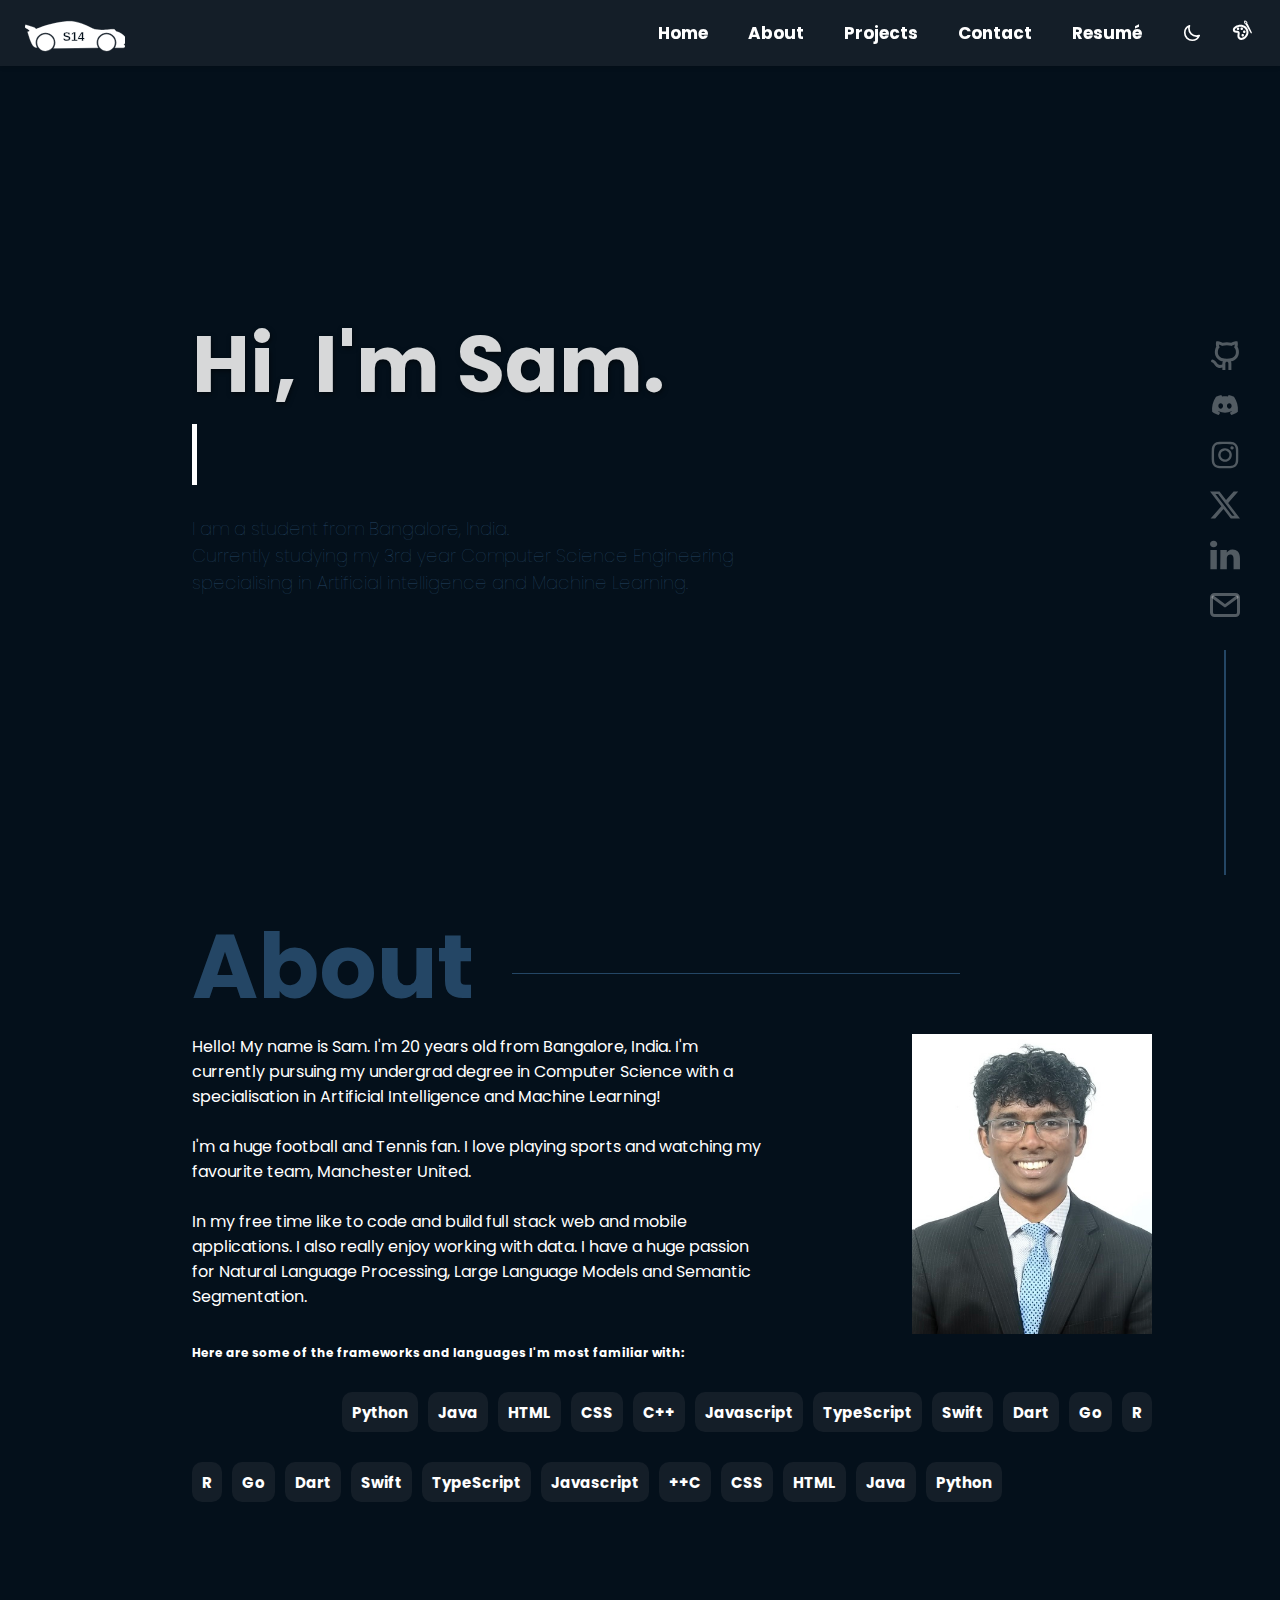
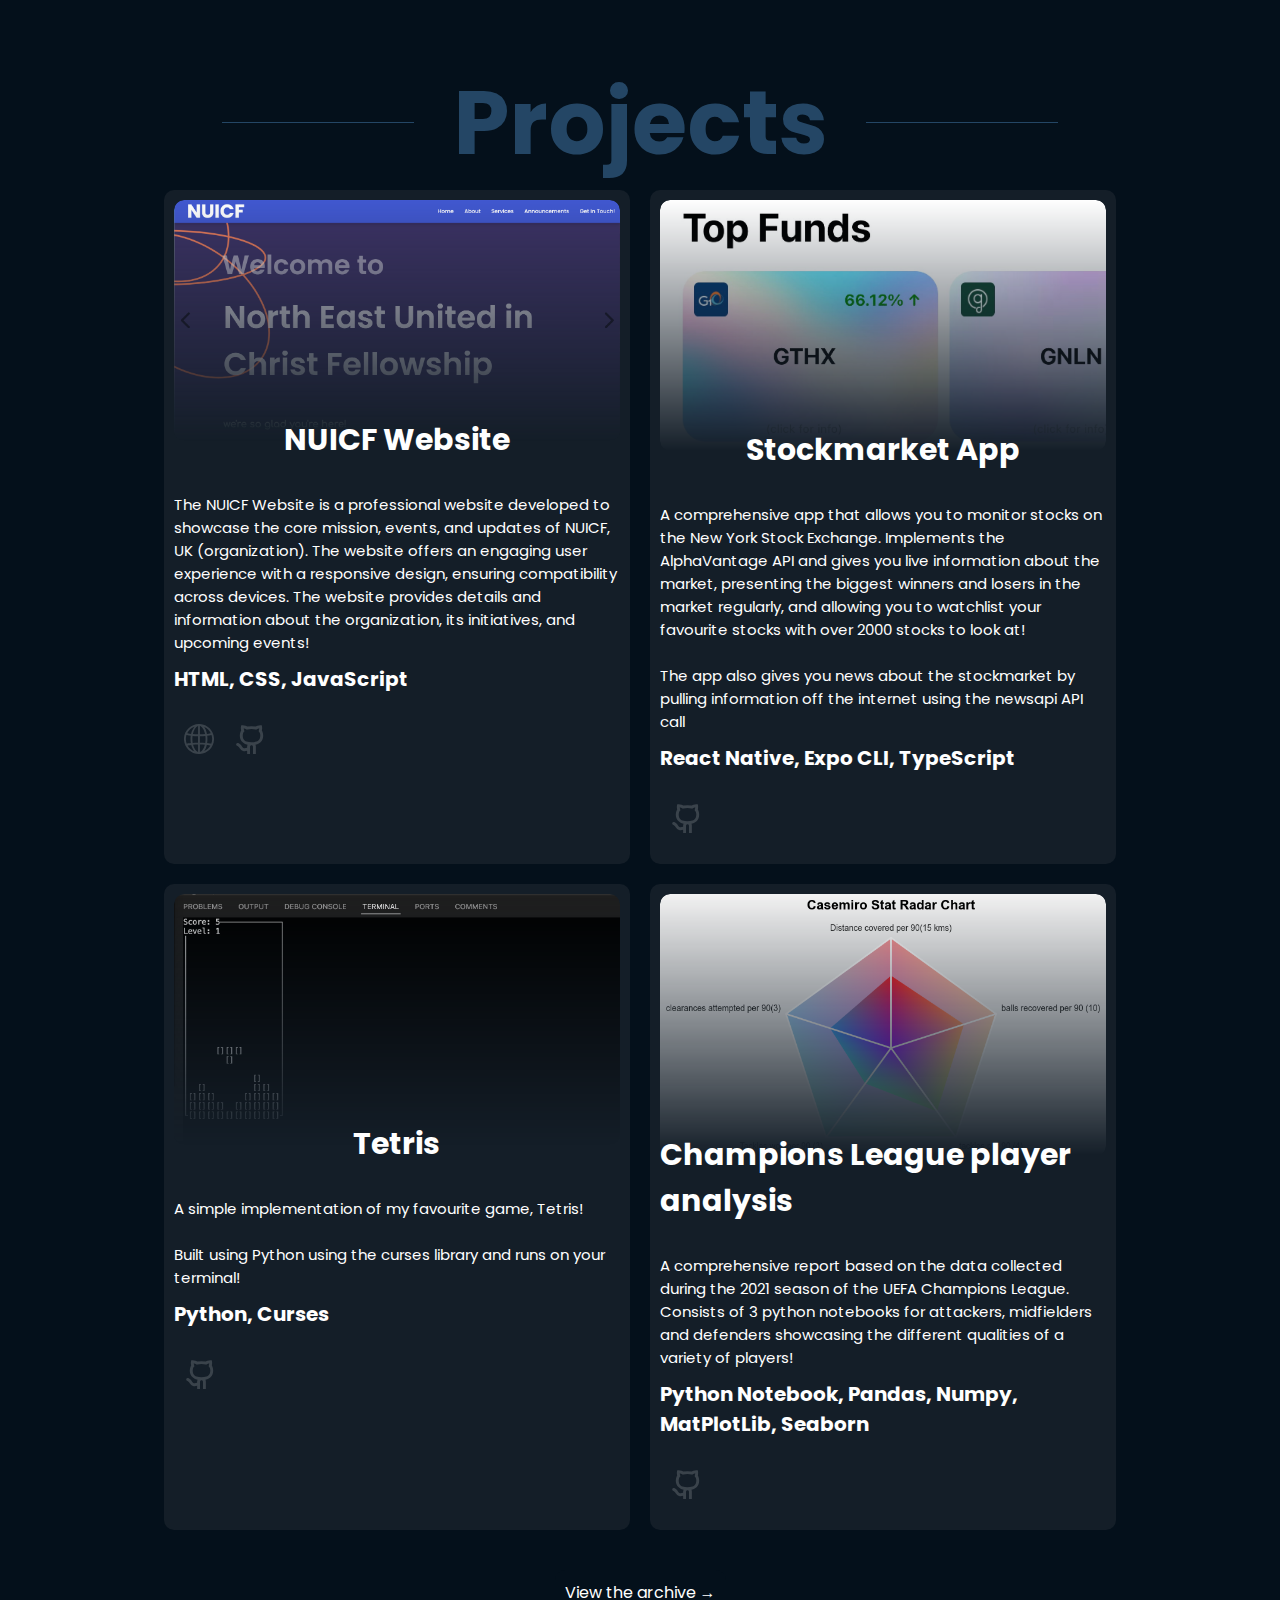
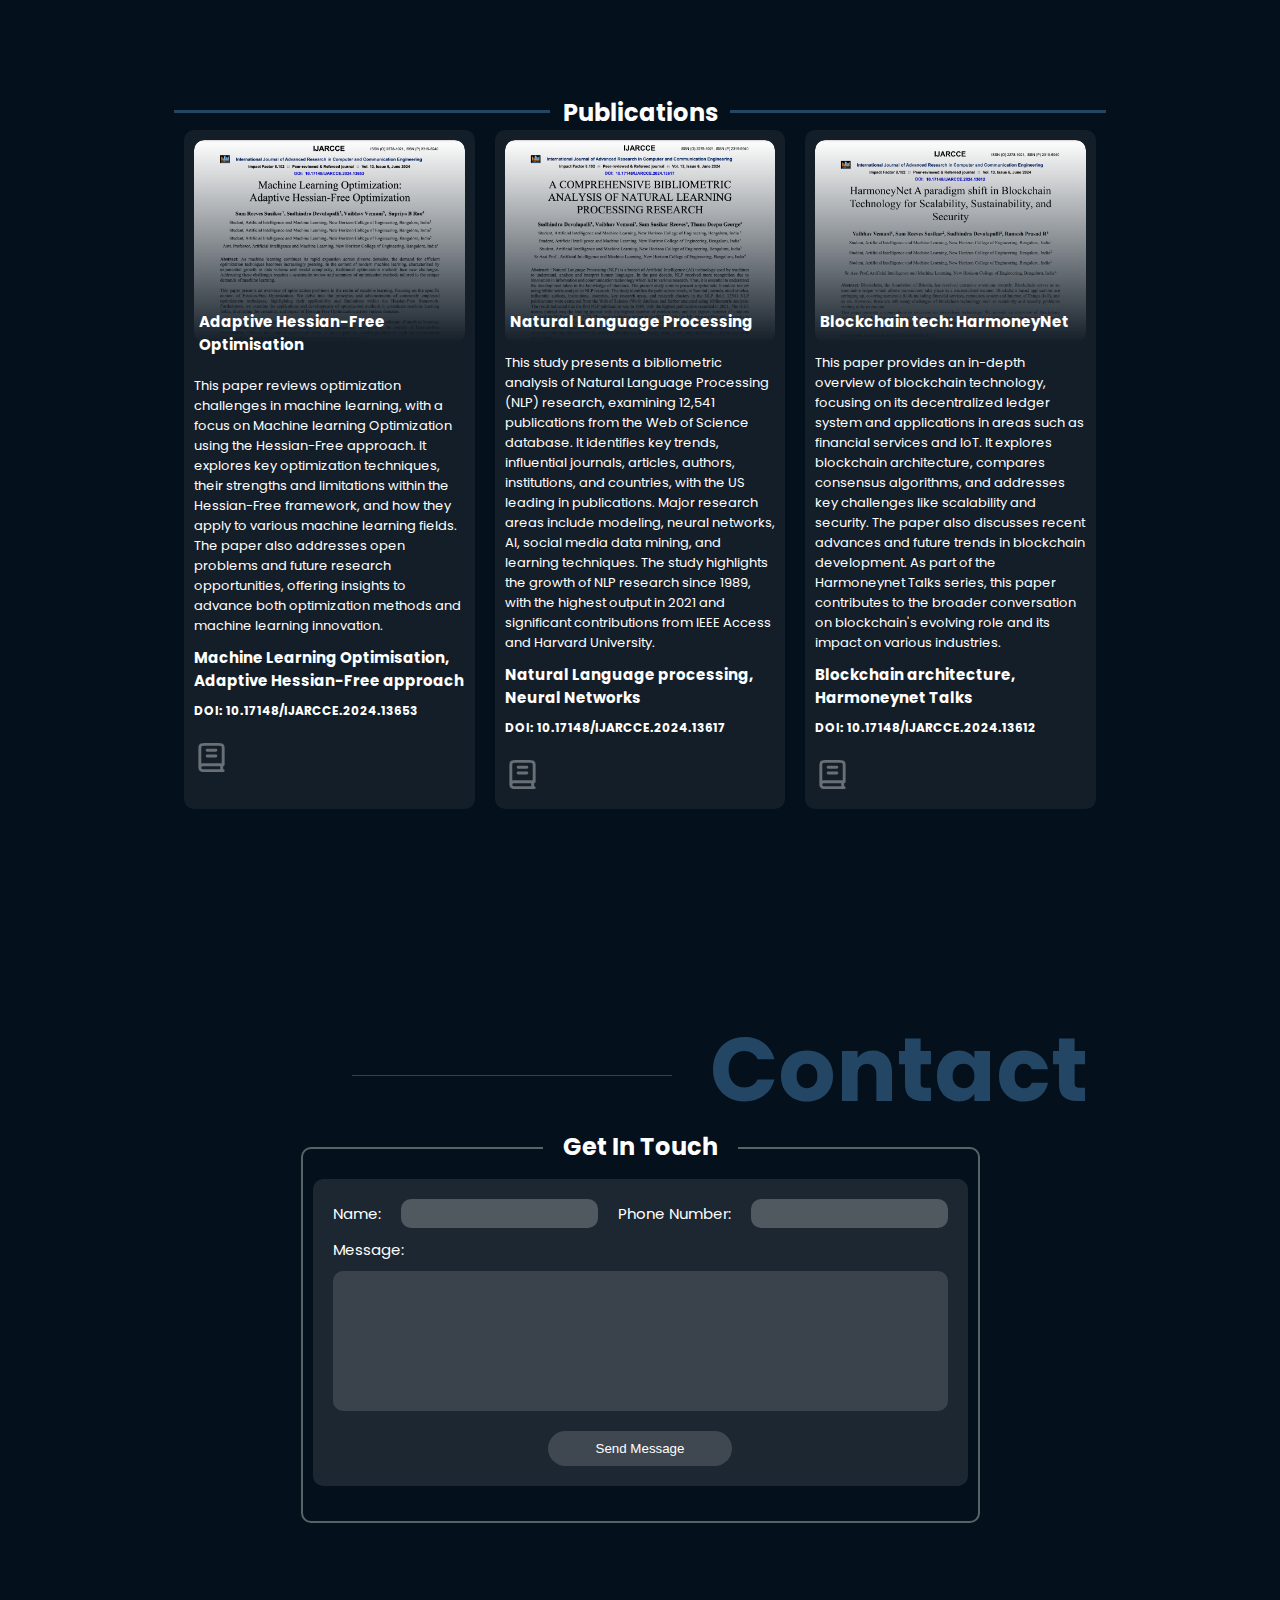
==== homepage.html @ af6e6a0a "for weird screen sizes" ====
<!DOCTYPE html>
<html lang="en">
<head>
    <meta charset="UTF-8">
    <meta name="viewport" content="width=device-width, initial-scale=1.0">
    <title>Portfolio</title>
    <link rel="stylesheet" href="styles/style.css">
    <link rel="stylesheet" href="styles/home.css">
    <link rel="stylesheet" href="styles/about.css">
    <link rel="stylesheet" href="styles/projects.css">
    <link rel="stylesheet" href="styles/contact.css">
    <link href="https://fonts.googleapis.com/css2?family=Poppins:wght@400;700&display=swap" rel="stylesheet">
    <link href="https://fonts.googleapis.com/css2?family=Montserrat:ital,wght@0,100..900;1,100..900&display=swap" rel="stylesheet">
</head>
<body>

    <nav>
        <a href="index.html">
            <div id="svg1L">
                <svg  version="1.1" id="Capa_1" xmlns="http://www.w3.org/2000/svg" xmlns:xlink="http://www.w3.org/1999/xlink" 
                width="100px" height="150px" viewBox="0 210 330.296 200.297"
                xml:space="preserve">
                    <g transform="scale(-1, 1) translate(-330.296, 0)">
                    <g>
                        <path d="M37.796,201.027c0.582,0.938,1.245,1.803,1.934,2.651c5.023,6.255,12.637,10.336,21.274,10.336
                            c8.575,0,16.13-4.019,21.15-10.19c0.696-0.85,1.375-1.699,1.962-2.631c0.536-0.839,0.992-1.729,1.432-2.631
                            c1.771-3.624,2.848-7.643,2.848-11.951c0-15.125-12.265-27.395-27.397-27.395c-15.128,0-27.393,12.27-27.393,27.395
                            c0,4.236,1.038,8.192,2.752,11.766C36.794,199.293,37.265,200.179,37.796,201.027z"/>
                        <path d="M242.85,205.657c4.981,5.137,11.925,8.347,19.646,8.347c8.445,0,15.907-3.904,20.936-9.91
                            c0.787-0.943,1.543-1.891,2.2-2.932c0.585-0.927,1.098-1.895,1.569-2.889c1.683-3.553,2.692-7.478,2.692-11.662
                            c0-15.13-12.262-27.399-27.397-27.399c-15.131,0.005-27.397,12.274-27.397,27.399c0,5.018,1.45,9.663,3.801,13.712
                            c0.544,0.922,1.108,1.812,1.745,2.662C241.348,203.912,242.052,204.828,242.85,205.657z"/>
                        <path d="M328.331,127.848l-28.724,8.839c0,0-3.133,2.296-6.7,4.857c-3.019-1.093-6.349-2.333-10.123-3.795
                            c-32.622-12.637-74.575-21.466-102.03-21.466c-3.443,0-6.659,0.146-9.538,0.425c-15.324,1.479-36.412,9.116-62.686,22.678
                            c-1.083,0.564-1.797,0.935-2.066,1.051c-7.589,3.25-17.064,4.831-28.975,4.831c-9.028,0-17.89-0.919-25.005-1.654
                            c-3.936-0.409-7.387-0.764-10.134-0.904c-0.87-0.041-1.644-0.062-2.327-0.062c-5.582,0-7.221,1.417-8.446,4.2
                            c-0.531,1.209-1.131,2.576-6.475,4.078c-14.183,3.977-24.032,15.089-24.438,15.555l-0.657,0.745v22.66l1.426,0.734
                            c1.849,0.969,2.524,1.663,2.708,1.834c-2.237,1.982-5.036,4.96-3.866,8.057c1.173,3.086,5.207,3.169,5.665,3.169h27.227
                            c-0.531-0.854-1.018-1.739-1.468-2.651c-0.43-0.859-0.818-1.739-1.167-2.65c-1.421-3.656-2.227-7.612-2.227-11.766
                            c0-18.024,14.667-32.697,32.7-32.697c18.028,0,32.7,14.667,32.7,32.697c0,4.246-0.839,8.291-2.317,12.014
                            c-0.355,0.901-0.759,1.776-1.194,2.636c-0.456,0.906-0.953,1.781-1.483,2.636l143.669,1.605c0,0,1.32,0.036,3.531,0.072
                            c-0.621-0.859-1.201-1.761-1.729-2.683c-0.502-0.87-0.957-1.766-1.382-2.683c-1.911-4.142-3.004-8.74-3.004-13.598
                            c0-18.024,14.67-32.697,32.7-32.697s32.699,14.667,32.699,32.697c0,3.651-0.626,7.151-1.734,10.43
                            c-0.342,1.035-0.74,2.035-1.186,3.014c-0.461,1.02-0.974,2.009-1.538,2.972c5.298-0.983,8.891-2.247,10.708-3.78
                            c8.84-7.482,18.766-43.273,20.024-47.913l0.119-0.621l-3.558-0.621l-1.568-0.508c0.326-0.88,1.004-1.214,0.698-1.229
                            c-0.543,0-1.444-0.07-2.895-0.334c4.07-5.15,10.978-8.469,14.064-10.012C332.752,135.802,328.331,127.848,328.331,127.848z"/>
                    </g>
                    </g>
                    <text x="125" y="180" font-family="Arial" font-size="40">S14</text>
                </svg>
            </div>
        </a>
        <ul class="desktop-menu">
            <li><a href="#home">Home</a></li>
            <li><a href="#about">About</a></li>
            <li><a href="#projects">Projects</a></li>
            <li><a href="#contact">Contact</a></li>
            <li><a href="resume.html">Resumé</a></li>
            <div class="row">
                <li class="theme">
                    <div class="moon">
                        <svg width="20px" height="20px" viewBox="0 0 24 24" fill="none" xmlns="http://www.w3.org/2000/svg">
                            <path d="M3.32031 11.6835C3.32031 16.6541 7.34975 20.6835 12.3203 20.6835C16.1075 20.6835 19.3483 18.3443 20.6768 15.032C19.6402 15.4486 18.5059 15.6834 17.3203 15.6834C12.3497 15.6834 8.32031 11.654 8.32031 6.68342C8.32031 5.50338 8.55165 4.36259 8.96453 3.32996C5.65605 4.66028 3.32031 7.89912 3.32031 11.6835Z"  stroke-width="2" stroke-linecap="round" stroke-linejoin="round"/>
                        </svg>
                    </div>
                    <div class="sun">
                        <svg width="25px" height="25px" viewBox="0 3 27 24" fill="none" xmlns="http://www.w3.org/2000/svg">
                            <path d="M12 3V4M12 20V21M4 12H3M6.31412 6.31412L5.5 5.5M17.6859 6.31412L18.5 5.5M6.31412 17.69L5.5 18.5001M17.6859 17.69L18.5 18.5001M21 12H20M16 12C16 14.2091 14.2091 16 12 16C9.79086 16 8 14.2091 8 12C8 9.79086 9.79086 8 12 8C14.2091 8 16 9.79086 16 12Z"  stroke-width="2" stroke-linecap="round" stroke-linejoin="round"/>
                        </svg>
                    </div>
                </li>
                <li><button class="toggle-color-pickers">
                    <svg width="20px" height="20px" viewBox="0 0 20 20" fill="none" xmlns="http://www.w3.org/2000/svg">
                        <path fill-rule="evenodd" clip-rule="evenodd" d="M16.2196 13.9555C17.2636 10.0595 14.7915 6.03562 10.731 4.94761C6.14492 3.71877 -0.364424 6.91181 1.08416 11.0092C1.56325 12.3643 2.48817 12.6814 4.23088 12.7061L4.33978 12.7075C5.26123 12.7191 5.52041 12.7792 5.59794 12.9054C5.72536 13.1128 5.72679 13.4439 5.58387 14.3543C5.51634 14.7845 5.49418 14.9355 5.46808 15.1703C5.30897 16.6011 5.55075 17.7169 6.48838 18.7268C9.41611 21.8802 15.0412 18.3535 16.2196 13.9555ZM2.96979 10.3425C2.24104 8.28126 6.9056 5.99314 10.2134 6.87946C13.2298 7.68772 15.0393 10.6331 14.2878 13.4379C13.4497 16.5656 9.50636 19.0379 7.95406 17.366C7.47464 16.8496 7.35504 16.2977 7.45583 15.3913C7.47737 15.1975 7.49709 15.0631 7.55967 14.6645C7.77887 13.2683 7.77611 12.6302 7.30206 11.8585C6.70834 10.8921 6.00236 10.7282 4.36491 10.7076L4.25922 10.7063C3.29465 10.6926 3.06582 10.6141 2.96979 10.3425Z" />
                        <path d="M6 10C5.30964 10 4.75 9.44036 4.75 8.75C4.75 8.05964 5.30964 7.5 6 7.5C6.69036 7.5 7.25 8.05964 7.25 8.75C7.25 9.44036 6.69036 10 6 10Z" />
                        <path d="M9.75 10C9.05964 10 8.5 9.44036 8.5 8.75C8.5 8.05964 9.05964 7.5 9.75 7.5C10.4404 7.5 11 8.05964 11 8.75C11 9.44036 10.4404 10 9.75 10Z" />
                        <path d="M12.25 13C11.5596 13 11 12.4404 11 11.75C11 11.0596 11.5596 10.5 12.25 10.5C12.9404 10.5 13.5 11.0596 13.5 11.75C13.5 12.4404 12.9404 13 12.25 13Z" />
                        <path d="M10.75 16.5C10.0596 16.5 9.5 15.9404 9.5 15.25C9.5 14.5596 10.0596 14 10.75 14C11.4404 14 12 14.5596 12 15.25C12 15.9404 11.4404 16.5 10.75 16.5Z" />
                        <path d="M14.3707 3.60451C14.8605 3.34411 15.466 3.52923 15.7253 4.01686C15.7308 4.02727 15.7362 4.03777 15.7413 4.04836L19.8336 12.4482C19.9869 12.7628 19.8635 13.1422 19.5545 13.3065C19.2452 13.471 18.8612 13.3618 18.6847 13.0592L13.9771 4.98893C13.6993 4.5127 13.8602 3.90144 14.3364 3.62364C14.3477 3.61704 14.3592 3.61066 14.3707 3.60451Z" />
                        <path fill-rule="evenodd" clip-rule="evenodd" d="M12.5375 3.48434C13.0238 4.39897 13.8434 4.65522 14.6347 4.23444C15.4262 3.81362 15.6726 2.99053 15.1863 2.07592C14.6289 1.0276 13.438 0.0775719 12.6482 0.497483C11.8585 0.917395 11.9801 2.43602 12.5375 3.48434ZM13.4204 3.01486C13.2581 2.70947 13.1315 2.26269 13.1007 1.8773C13.0806 1.62643 13.1063 1.45889 13.1151 1.40204C13.1171 1.38903 13.1182 1.38181 13.1176 1.38073C13.1183 1.38172 13.1245 1.38462 13.1356 1.38985C13.1866 1.41372 13.3408 1.48594 13.5391 1.64416C13.8414 1.88525 14.141 2.24 14.3034 2.54539C14.5316 2.97464 14.4668 3.19118 14.1653 3.3515C13.8641 3.51165 13.6488 3.44435 13.4204 3.01486Z" />
                        </svg>
                    </button>
                </li>
            </div>
        </ul>
        
        <div class="menu">
            <ul>
            <li><a href="#home">Home</a></li>
            <li><a href="#about">About</a></li>
            <li><a href="#projects">Projects</a></li>
            <li><a href="#contact">Contact</a></li>
            <li><a href="resume.html">Resumé</a></li>
            <div class="row">
                <li class="theme">
                    <div class="moon">
                        <svg width="45px" height="45px" viewBox="0 0 24 24" fill="none" xmlns="http://www.w3.org/2000/svg">
                            <path d="M3.32031 11.6835C3.32031 16.6541 7.34975 20.6835 12.3203 20.6835C16.1075 20.6835 19.3483 18.3443 20.6768 15.032C19.6402 15.4486 18.5059 15.6834 17.3203 15.6834C12.3497 15.6834 8.32031 11.654 8.32031 6.68342C8.32031 5.50338 8.55165 4.36259 8.96453 3.32996C5.65605 4.66028 3.32031 7.89912 3.32031 11.6835Z"  stroke-width="2" stroke-linecap="round" stroke-linejoin="round"/>
                        </svg>
                    </div>
                    <div class="sun">
                        <svg width="45px" height="45px" viewBox="0 0 24 24" fill="none" xmlns="http://www.w3.org/2000/svg">
                            <path d="M12 3V4M12 20V21M4 12H3M6.31412 6.31412L5.5 5.5M17.6859 6.31412L18.5 5.5M6.31412 17.69L5.5 18.5001M17.6859 17.69L18.5 18.5001M21 12H20M16 12C16 14.2091 14.2091 16 12 16C9.79086 16 8 14.2091 8 12C8 9.79086 9.79086 8 12 8C14.2091 8 16 9.79086 16 12Z"  stroke-width="2" stroke-linecap="round" stroke-linejoin="round"/>
                        </svg>
                    </div>
                </li>
                <li>
                    <button class="toggle-color-pickers">
                        <svg width="30px" height="30px" viewBox="0 0 20 20" fill="none" xmlns="http://www.w3.org/2000/svg">
                            <path fill-rule="evenodd" clip-rule="evenodd" d="M16.2196 13.9555C17.2636 10.0595 14.7915 6.03562 10.731 4.94761C6.14492 3.71877 -0.364424 6.91181 1.08416 11.0092C1.56325 12.3643 2.48817 12.6814 4.23088 12.7061L4.33978 12.7075C5.26123 12.7191 5.52041 12.7792 5.59794 12.9054C5.72536 13.1128 5.72679 13.4439 5.58387 14.3543C5.51634 14.7845 5.49418 14.9355 5.46808 15.1703C5.30897 16.6011 5.55075 17.7169 6.48838 18.7268C9.41611 21.8802 15.0412 18.3535 16.2196 13.9555ZM2.96979 10.3425C2.24104 8.28126 6.9056 5.99314 10.2134 6.87946C13.2298 7.68772 15.0393 10.6331 14.2878 13.4379C13.4497 16.5656 9.50636 19.0379 7.95406 17.366C7.47464 16.8496 7.35504 16.2977 7.45583 15.3913C7.47737 15.1975 7.49709 15.0631 7.55967 14.6645C7.77887 13.2683 7.77611 12.6302 7.30206 11.8585C6.70834 10.8921 6.00236 10.7282 4.36491 10.7076L4.25922 10.7063C3.29465 10.6926 3.06582 10.6141 2.96979 10.3425Z" stroke-width="0.25"/>
                            <path d="M6 10C5.30964 10 4.75 9.44036 4.75 8.75C4.75 8.05964 5.30964 7.5 6 7.5C6.69036 7.5 7.25 8.05964 7.25 8.75C7.25 9.44036 6.69036 10 6 10Z" stroke-width="0.5"/>
                            <path d="M9.75 10C9.05964 10 8.5 9.44036 8.5 8.75C8.5 8.05964 9.05964 7.5 9.75 7.5C10.4404 7.5 11 8.05964 11 8.75C11 9.44036 10.4404 10 9.75 10Z" stroke-width="0.5"/>
                            <path d="M12.25 13C11.5596 13 11 12.4404 11 11.75C11 11.0596 11.5596 10.5 12.25 10.5C12.9404 10.5 13.5 11.0596 13.5 11.75C13.5 12.4404 12.9404 13 12.25 13Z" stroke-width="0.5"/>
                            <path d="M10.75 16.5C10.0596 16.5 9.5 15.9404 9.5 15.25C9.5 14.5596 10.0596 14 10.75 14C11.4404 14 12 14.5596 12 15.25C12 15.9404 11.4404 16.5 10.75 16.5Z" stroke-width="0.5"/>
                            <path d="M14.3707 3.60451C14.8605 3.34411 15.466 3.52923 15.7253 4.01686C15.7308 4.02727 15.7362 4.03777 15.7413 4.04836L19.8336 12.4482C19.9869 12.7628 19.8635 13.1422 19.5545 13.3065C19.2452 13.471 18.8612 13.3618 18.6847 13.0592L13.9771 4.98893C13.6993 4.5127 13.8602 3.90144 14.3364 3.62364C14.3477 3.61704 14.3592 3.61066 14.3707 3.60451Z" stroke-width="0.5"/>
                            <path fill-rule="evenodd" clip-rule="evenodd" d="M12.5375 3.48434C13.0238 4.39897 13.8434 4.65522 14.6347 4.23444C15.4262 3.81362 15.6726 2.99053 15.1863 2.07592C14.6289 1.0276 13.438 0.0775719 12.6482 0.497483C11.8585 0.917395 11.9801 2.43602 12.5375 3.48434ZM13.4204 3.01486C13.2581 2.70947 13.1315 2.26269 13.1007 1.8773C13.0806 1.62643 13.1063 1.45889 13.1151 1.40204C13.1171 1.38903 13.1182 1.38181 13.1176 1.38073C13.1183 1.38172 13.1245 1.38462 13.1356 1.38985C13.1866 1.41372 13.3408 1.48594 13.5391 1.64416C13.8414 1.88525 14.141 2.24 14.3034 2.54539C14.5316 2.97464 14.4668 3.19118 14.1653 3.3515C13.8641 3.51165 13.6488 3.44435 13.4204 3.01486Z" stroke-width="0.5"/>
                        </svg>
                    </button>
                    
                </li>
                </div>
            </ul>
            </div>


        <div class="hamburger-menu">
            <div class="ham-bar bar-top"></div>
            <div class="ham-bar bar-mid"></div>
            <div class="ham-bar bar-bottom"></div>
        </div>

    </nav>
    
    <section id="home">
        <p id="hi">
            Hi, I'm Sam.
        </p>
        <p id="hi2">
            I build software.
        </p>
        <p id="bio">
            I am a student from Bangalore, India. <BR>
            Currently studying my 3rd year Computer Science Engineering 
            specialising in Artificial intelligence and Machine Learning.
        </p>

        
    </section>



    <section id="about">
        
        <h1>About</h1>

        <div class="aboutFlex">

            <p class="aboutBio">
                Hello! My name is Sam. I'm 20 years old from Bangalore, India. I'm currently pursuing my 
                undergrad degree in Computer Science with a specialisation in Artificial Intelligence and
                Machine Learning! <br><br>

                I'm a huge football and Tennis fan. I love playing sports and watching my favourite team,
                Manchester United. <br><br>

                In my free time like to code and build full stack web and mobile applications. I also really
                enjoy working with data. I have a huge passion for Natural Language Processing, Large Language 
                Models and Semantic Segmentation.  <br><br>


            </p>

            
            <img src="assets/passport-picture.jpeg" alt="">

            <h2>Here are some of the frameworks and languages I'm most familiar with:</h2>
        </div>


        <div class="skills">
            <div class="languages">
                <div class="skill">
                    <h6>Python</h6>
                </div>
                <div class="skill">
                    <h6>Java</h6>
                </div>
                <div class="skill">
                    <h6>HTML</h6>
                </div>
                <div class="skill">
                    <h6>CSS</h6>
                </div>
                <div class="skill">
                    <h6>C++</h6>
                </div>
                <div class="skill">
                    <h6>Javascript</h6>
                </div>
                <div class="skill">
                    <h6>TypeScript</h6>
                </div>
                <div class="skill">
                    <h6>Swift</h6>
                </div>
                <div class="skill">
                    <h6>Dart</h6>
                </div>
                <div class="skill">
                    <h6>Go</h6>
                </div>

                <div class="skill">
                    <h6>R</h6>
                </div>

            </div>
        </div>

        <div class="skills2">
            <div class="frameworks">
                <div class="skill1">
                    <h6>Python</h6>
                </div>
                <div class="skill1">
                    <h6>Java</h6>
                </div>
                <div class="skill1">
                    <h6>HTML</h6>
                </div>
                <div class="skill1">
                    <h6>CSS</h6>
                </div>
                <div class="skill1">
                    <h6>C++</h6>
                </div>
                <div class="skill1">
                    <h6>Javascript</h6>
                </div>
                <div class="skill1">
                    <h6>TypeScript</h6>
                </div>
                <div class="skill1">
                    <h6>Swift</h6>
                </div>
                <div class="skill1">
                    <h6>Dart</h6>
                </div>
                <div class="skill1">
                    <h6>Go</h6>
                </div>

                <div class="skill1">
                    <h6>R</h6>
                </div>

        </div>
        </div>
        
    </section>
    <section id="projects">


        <h1>Projects</h1>
        <div class="flex-container">
    
            <div class="card">
                <img src="assets/NUICF.png" alt="">
                <h3>NUICF Website</h3>
                <p>
                    The NUICF Website is a professional website developed to showcase the core mission, events, and updates 
                    of NUICF, UK (organization). The website offers an engaging user experience with a responsive design, 
                    ensuring compatibility across devices. The website provides details and information about the organization, 
                    its initiatives, and upcoming events!
                </p>
                <h6>HTML, CSS, JavaScript</h6>
                <div class="quickLinks">
                    <a href="https://nuicf-website.vercel.app/">
                        <svg width="30px" height="30px" viewBox="0 0 32 32" version="1.1" xmlns="http://www.w3.org/2000/svg">
                            <path d="M32.032 16c0-8.501-6.677-15.472-15.072-15.969-0.173-0.019-0.346-0.032-0.523-0.032-0.052 0-0.104 0.005-0.156 0.007-0.093-0.002-0.186-0.007-0.281-0.007-8.84 0-16.032 7.178-16.032 16.001s7.192 16.001 16.032 16.001c0.094 0 0.188-0.006 0.281-0.008 0.052 0.002 0.104 0.008 0.156 0.008 0.176 0 0.349-0.012 0.523-0.032 8.395-0.497 15.072-7.468 15.072-15.969zM29.049 21.151c-0.551-0.16-1.935-0.507-4.377-0.794 0.202-1.381 0.313-2.84 0.313-4.357 0-1.196-0.069-2.354-0.197-3.469 3.094-0.37 4.45-0.835 4.54-0.867l-0.372-1.050c0.695 1.659 1.080 3.478 1.080 5.386 0 1.818-0.352 3.555-0.987 5.151zM8.921 16c0-1.119 0.074-2.212 0.21-3.263 1.621 0.127 3.561 0.222 5.839 0.243v6.939c-2.219 0.021-4.114 0.111-5.709 0.234-0.22-1.319-0.34-2.715-0.34-4.154zM16.967 2.132c2.452 0.711 4.552 4.115 5.492 8.628-1.512 0.12-3.332 0.209-5.492 0.229v-8.857zM14.971 2.156v8.832c-2.136-0.021-3.965-0.109-5.502-0.226 0.96-4.457 3.076-7.836 5.502-8.606zM14.971 21.913l0 7.929c-2.263-0.718-4.256-3.705-5.293-7.719 1.492-0.11 3.253-0.189 5.292-0.21zM16.967 29.868l-0-7.955c2.061 0.020 3.814 0.102 5.288 0.217-1.019 4.067-3 7.076-5.288 7.738zM16.967 19.92l0-6.939c2.291-0.021 4.218-0.118 5.818-0.25 0.131 1.053 0.203 2.147 0.203 3.268 0 1.442-0.116 2.84-0.329 4.16-1.575-0.128-3.462-0.219-5.692-0.24zM28.588 9.81c-0.302 0.094-1.564 0.453-4.094 0.751-0.564-2.998-1.584-5.561-2.91-7.412 3.048 1.325 5.535 3.697 7.005 6.661zM11.213 2.831c-1.632 1.873-2.963 4.568-3.691 7.754-2.265-0.245-3.623-0.534-4.166-0.665 1.585-3.27 4.407-5.836 7.856-7.088zM2.614 11.787c0.385 0.104 1.841 0.467 4.549 0.766-0.155 1.107-0.24 2.26-0.24 3.447 0 1.509 0.136 2.96 0.383 4.334-2.325 0.251-3.755 0.552-4.396 0.706-0.607-1.566-0.944-3.264-0.944-5.041 0-1.467 0.228-2.883 0.649-4.213zM3.784 22.886c0.727-0.154 2.029-0.39 3.956-0.591 0.759 2.803 1.993 5.175 3.473 6.874-3.16-1.148-5.79-3.398-7.429-6.282v0zM21.583 28.849c1.195-1.665 2.14-3.907 2.728-6.525 1.982 0.227 3.226 0.494 3.853 0.652-1.5 2.596-3.808 4.669-6.581 5.873z"></path>
                        </svg>
                    </a>
                    <a href="https://github.com/sammy1404/NUICF-Website.git">
                        <svg width="35px" height="35px" viewBox="0 3 48 48" version="1.1" id="Shopicons" xmlns="http://www.w3.org/2000/svg" x="0" y="0" xml:space="preserve">

                            <style>.st1{fill:#fff}.st2,.st3{fill:none;stroke:#666;stroke-width:4;stroke-miterlimit:10}.st3{stroke-width:6}</style>
                            
                            <g id="github">
                            
                            <path d="M0 .011h48v48H0v-48z" fill="none"/>
                            
                            <path d="M39.155 13.946c-.214-.604-.538-1.212-.999-1.869.848-3.154.253-5.792.225-5.915l-.365-1.564-1.606.019c-.15.002-3.48.063-6.724 1.955a29.635 29.635 0 0 0-11.371 0c-3.243-1.892-6.573-1.953-6.724-1.955l-1.607-.02-.365 1.564c-.028.123-.623 2.761.225 5.915-.461.657-.785 1.266-.999 1.869-1.187 3.356-1.187 6.76.001 10.117 1.07 3.023 4.697 6.116 7.225 6.862.851.251 1.704.422 2.558.545A5.236 5.236 0 0 0 18 34.004v1.281c-.062.036-.127.065-.187.108-.289.211-2.869 1.967-5.505.09-.93-.946-1.386-1.639-1.826-2.309-.988-1.5-1.841-2.586-4.588-3.96a2 2 0 1 0-1.789 3.579c1.991.995 2.341 1.525 3.035 2.581.515.781 1.155 1.754 2.445 3.044l.215.186c1.692 1.27 3.447 1.723 5.053 1.723A9.286 9.286 0 0 0 18 39.76v4.253h4V34.004c0-1.103.897-2 2-2s2 .897 2 2v10h4v-10c0-.955-.23-1.803-.628-2.534a18.287 18.287 0 0 0 2.558-.545c2.527-.746 6.154-3.839 7.226-6.863 1.187-3.357 1.187-6.76-.001-10.116zm-3.77 8.781c-.591 1.667-3.167 3.942-4.588 4.362-4.509 1.331-9.083 1.332-13.594 0-1.421-.42-3.997-2.695-4.587-4.361-.875-2.472-.853-4.969-.001-7.447.485-1.41 1.724-2.427 1.724-2.427l-.398-1.08a9.24 9.24 0 0 1-.548-2.886c.992.233 2.247.664 3.416 1.459l.716.487.845-.188a25.659 25.659 0 0 1 11.262 0l.845.188.716-.487c1.167-.794 2.423-1.225 3.415-1.458a9.169 9.169 0 0 1-.547 2.885l-.398 1.08s1.093.81 1.724 2.427c.951 2.441.872 4.976-.002 7.446z"/>
                            
                            </g>
                            
                        </svg>
                    </a>
                </div>
            </div>
            <div class="card">
                <img src="assets/stockmarketApp.jpeg" alt="">
                <h3>Stockmarket App</h3>
                <p>
                    A comprehensive app that allows you to monitor stocks on the New York Stock Exchange.
                    Implements the AlphaVantage API and gives you live information about the market, presenting 
                    the biggest winners and losers in the market regularly, and allowing you to watchlist your favourite
                    stocks with over 2000 stocks to look at!
                    <br><br>
                    The app also gives you news about the stockmarket by pulling information off the internet using the 
                    newsapi API call
                </p>
                <h6>React Native, Expo CLI, TypeScript</h6>
                <div class="quickLinks">
                    <a href="https://github.com/sammy1404/bankingApp.git">
                        <svg width="35px" height="35px" viewBox="0 3 48 48" version="1.1" id="Shopicons" xmlns="http://www.w3.org/2000/svg" x="0" y="0" xml:space="preserve">

                            <style>.st1{fill:#fff}.st2,.st3{fill:none;stroke:#666;stroke-width:4;stroke-miterlimit:10}.st3{stroke-width:6}</style>
                            
                            <g id="github">
                            
                            <path d="M0 .011h48v48H0v-48z" fill="none"/>
                            
                            <path d="M39.155 13.946c-.214-.604-.538-1.212-.999-1.869.848-3.154.253-5.792.225-5.915l-.365-1.564-1.606.019c-.15.002-3.48.063-6.724 1.955a29.635 29.635 0 0 0-11.371 0c-3.243-1.892-6.573-1.953-6.724-1.955l-1.607-.02-.365 1.564c-.028.123-.623 2.761.225 5.915-.461.657-.785 1.266-.999 1.869-1.187 3.356-1.187 6.76.001 10.117 1.07 3.023 4.697 6.116 7.225 6.862.851.251 1.704.422 2.558.545A5.236 5.236 0 0 0 18 34.004v1.281c-.062.036-.127.065-.187.108-.289.211-2.869 1.967-5.505.09-.93-.946-1.386-1.639-1.826-2.309-.988-1.5-1.841-2.586-4.588-3.96a2 2 0 1 0-1.789 3.579c1.991.995 2.341 1.525 3.035 2.581.515.781 1.155 1.754 2.445 3.044l.215.186c1.692 1.27 3.447 1.723 5.053 1.723A9.286 9.286 0 0 0 18 39.76v4.253h4V34.004c0-1.103.897-2 2-2s2 .897 2 2v10h4v-10c0-.955-.23-1.803-.628-2.534a18.287 18.287 0 0 0 2.558-.545c2.527-.746 6.154-3.839 7.226-6.863 1.187-3.357 1.187-6.76-.001-10.116zm-3.77 8.781c-.591 1.667-3.167 3.942-4.588 4.362-4.509 1.331-9.083 1.332-13.594 0-1.421-.42-3.997-2.695-4.587-4.361-.875-2.472-.853-4.969-.001-7.447.485-1.41 1.724-2.427 1.724-2.427l-.398-1.08a9.24 9.24 0 0 1-.548-2.886c.992.233 2.247.664 3.416 1.459l.716.487.845-.188a25.659 25.659 0 0 1 11.262 0l.845.188.716-.487c1.167-.794 2.423-1.225 3.415-1.458a9.169 9.169 0 0 1-.547 2.885l-.398 1.08s1.093.81 1.724 2.427c.951 2.441.872 4.976-.002 7.446z"/>
                            
                            </g>
                            
                        </svg>
                    </a>
                </div>
            </div>
              
        </div>
        
        <div class="flex-container">
    
            <div class="card">
                <img src="assets/tetris.jpeg" alt="">
                <h3>Tetris</h3>
                <p>
                    A simple implementation of my favourite game, Tetris! <br><Br>
                    Built using Python using the curses library and runs on your terminal!
                </p>
                <h6>Python, Curses</h6>
                <div class="quickLinks">
                    <a href="https://github.com/sammy1404/tetris.git">
                        <svg width="35px" height="35px" viewBox="0 3 48 48" version="1.1" id="Shopicons" xmlns="http://www.w3.org/2000/svg" x="0" y="0" xml:space="preserve">
                            <path d="M0 .011h48v48H0v-48z" fill="none"/>
                            <path d="M39.155 13.946c-.214-.604-.538-1.212-.999-1.869.848-3.154.253-5.792.225-5.915l-.365-1.564-1.606.019c-.15.002-3.48.063-6.724 1.955a29.635 29.635 0 0 0-11.371 0c-3.243-1.892-6.573-1.953-6.724-1.955l-1.607-.02-.365 1.564c-.028.123-.623 2.761.225 5.915-.461.657-.785 1.266-.999 1.869-1.187 3.356-1.187 6.76.001 10.117 1.07 3.023 4.697 6.116 7.225 6.862.851.251 1.704.422 2.558.545A5.236 5.236 0 0 0 18 34.004v1.281c-.062.036-.127.065-.187.108-.289.211-2.869 1.967-5.505.09-.93-.946-1.386-1.639-1.826-2.309-.988-1.5-1.841-2.586-4.588-3.96a2 2 0 1 0-1.789 3.579c1.991.995 2.341 1.525 3.035 2.581.515.781 1.155 1.754 2.445 3.044l.215.186c1.692 1.27 3.447 1.723 5.053 1.723A9.286 9.286 0 0 0 18 39.76v4.253h4V34.004c0-1.103.897-2 2-2s2 .897 2 2v10h4v-10c0-.955-.23-1.803-.628-2.534a18.287 18.287 0 0 0 2.558-.545c2.527-.746 6.154-3.839 7.226-6.863 1.187-3.357 1.187-6.76-.001-10.116zm-3.77 8.781c-.591 1.667-3.167 3.942-4.588 4.362-4.509 1.331-9.083 1.332-13.594 0-1.421-.42-3.997-2.695-4.587-4.361-.875-2.472-.853-4.969-.001-7.447.485-1.41 1.724-2.427 1.724-2.427l-.398-1.08a9.24 9.24 0 0 1-.548-2.886c.992.233 2.247.664 3.416 1.459l.716.487.845-.188a25.659 25.659 0 0 1 11.262 0l.845.188.716-.487c1.167-.794 2.423-1.225 3.415-1.458a9.169 9.169 0 0 1-.547 2.885l-.398 1.08s1.093.81 1.724 2.427c.951 2.441.872 4.976-.002 7.446z"/>
                        </svg>
                    </a>
                </div>
            </div>
            <div class="card">
                <img src="assets/UCL Analysis.png" alt="">
                <h3 class="project">Champions League player analysis</h3>
                <p>
                    A comprehensive report based on the data collected during the 2021 season of the UEFA Champions League.
                    Consists of 3 python notebooks for attackers, midfielders and defenders showcasing the different qualities
                    of a variety of players!
                </p>
                <h6>Python Notebook, Pandas, Numpy, MatPlotLib, Seaborn</h6>
                <div class="quickLinks">
                    <a href="https://github.com/sammy1404/UCL-analysis.git">
                        <svg width="35px" height="35px" viewBox="0 3 48 48" version="1.1" id="Shopicons" xmlns="http://www.w3.org/2000/svg" x="0" y="0" xml:space="preserve">
                            <path d="M0 .011h48v48H0v-48z" fill="none"/>
                            <path d="M39.155 13.946c-.214-.604-.538-1.212-.999-1.869.848-3.154.253-5.792.225-5.915l-.365-1.564-1.606.019c-.15.002-3.48.063-6.724 1.955a29.635 29.635 0 0 0-11.371 0c-3.243-1.892-6.573-1.953-6.724-1.955l-1.607-.02-.365 1.564c-.028.123-.623 2.761.225 5.915-.461.657-.785 1.266-.999 1.869-1.187 3.356-1.187 6.76.001 10.117 1.07 3.023 4.697 6.116 7.225 6.862.851.251 1.704.422 2.558.545A5.236 5.236 0 0 0 18 34.004v1.281c-.062.036-.127.065-.187.108-.289.211-2.869 1.967-5.505.09-.93-.946-1.386-1.639-1.826-2.309-.988-1.5-1.841-2.586-4.588-3.96a2 2 0 1 0-1.789 3.579c1.991.995 2.341 1.525 3.035 2.581.515.781 1.155 1.754 2.445 3.044l.215.186c1.692 1.27 3.447 1.723 5.053 1.723A9.286 9.286 0 0 0 18 39.76v4.253h4V34.004c0-1.103.897-2 2-2s2 .897 2 2v10h4v-10c0-.955-.23-1.803-.628-2.534a18.287 18.287 0 0 0 2.558-.545c2.527-.746 6.154-3.839 7.226-6.863 1.187-3.357 1.187-6.76-.001-10.116zm-3.77 8.781c-.591 1.667-3.167 3.942-4.588 4.362-4.509 1.331-9.083 1.332-13.594 0-1.421-.42-3.997-2.695-4.587-4.361-.875-2.472-.853-4.969-.001-7.447.485-1.41 1.724-2.427 1.724-2.427l-.398-1.08a9.24 9.24 0 0 1-.548-2.886c.992.233 2.247.664 3.416 1.459l.716.487.845-.188a25.659 25.659 0 0 1 11.262 0l.845.188.716-.487c1.167-.794 2.423-1.225 3.415-1.458a9.169 9.169 0 0 1-.547 2.885l-.398 1.08s1.093.81 1.724 2.427c.951 2.441.872 4.976-.002 7.446z"/>
                        </svg>
                    </a>
                </div>
            </div>
            <div class="center">
                <a href="archive.html" id="archive">View the archive →</a>
            </div>
            
              
        </div>

        <div class="publications">
            <h2 class="publicationsHeader">Publications</h2>
            <div class="flex-container-publications">
    
                <div class="card-publications">
                    <img src="assets/Hessian-Free.png" alt="">
                    <h3>Adaptive Hessian-Free Optimisation</h3>
                    <p>
                        This paper reviews optimization challenges in machine learning, with a focus on Machine learning 
                        Optimization using the Hessian-Free approach. It explores key optimization techniques, their strengths 
                        and limitations within the Hessian-Free framework, and how they apply to various machine learning fields. 
                        The paper also addresses open problems and future research opportunities, offering insights to advance 
                        both optimization methods and machine learning innovation.
                    </p>
                    <h6>Machine Learning Optimisation, Adaptive Hessian-Free approach</h6>
                    <h6 class="DOI">DOI: 10.17148/IJARCCE.2024.13653</h6>
                    <div class="quickLinks">
                        <a href="https://ijarcce.com/papers/machine-learning-optimization-adaptive-hessian-free-optimization/">
                            <svg width="35px" height="35px" viewBox="0 0 24 24" fill="none" xmlns="http://www.w3.org/2000/svg">
                                <path d="M4 19V6.2C4 5.0799 4 4.51984 4.21799 4.09202C4.40973 3.71569 4.71569 3.40973 5.09202 3.21799C5.51984 3 6.0799 3 7.2 3H16.8C17.9201 3 18.4802 3 18.908 3.21799C19.2843 3.40973 19.5903 3.71569 19.782 4.09202C20 4.51984 20 5.0799 20 6.2V17H6C4.89543 17 4 17.8954 4 19ZM4 19C4 20.1046 4.89543 21 6 21H20M9 7H15M9 11H15M19 17V21"  stroke-width="2" stroke-linecap="round" stroke-linejoin="round"/>
                            </svg>
                        </a>
                    </div>
                </div>
                <div class="card-publications">
                    <img src="assets/NLP.png" alt="">
                    <h3>Natural Language Processing</h3>
                    <p>
                        This study presents a bibliometric analysis of Natural Language Processing (NLP) research, 
                        examining 12,541 publications from the Web of Science database. It identifies key trends, influential 
                        journals, articles, authors, institutions, and countries, with the US leading in publications. 
                        Major research areas include modeling, neural networks, AI, social media data mining, and learning 
                        techniques. The study highlights the growth of NLP research since 1989, with the highest output in 2021 
                        and significant contributions from IEEE Access and Harvard University.
                    </p>
                    <h6>Natural Language processing, Neural Networks</h6>
                    <h6 class="DOI">DOI: 10.17148/IJARCCE.2024.13617</h6>
                    <div class="quickLinks">
                        <a href="https://ijarcce.com/papers/a-comprehensive-bibliometric-analysis-of-natural-learning-processing-research/">
                            <svg width="35px" height="35px" viewBox="0 0 24 24" fill="none" xmlns="http://www.w3.org/2000/svg">
                                <path d="M4 19V6.2C4 5.0799 4 4.51984 4.21799 4.09202C4.40973 3.71569 4.71569 3.40973 5.09202 3.21799C5.51984 3 6.0799 3 7.2 3H16.8C17.9201 3 18.4802 3 18.908 3.21799C19.2843 3.40973 19.5903 3.71569 19.782 4.09202C20 4.51984 20 5.0799 20 6.2V17H6C4.89543 17 4 17.8954 4 19ZM4 19C4 20.1046 4.89543 21 6 21H20M9 7H15M9 11H15M19 17V21"  stroke-width="2" stroke-linecap="round" stroke-linejoin="round"/>
                            </svg>
                        </a>
                    </div>
                </div>
                <div class="card-publications">
                    <img src="assets/Blockchain.png" alt="">
                    <h3>Blockchain tech: HarmoneyNet</h3>
                    <p>
                        This paper provides an in-depth overview of blockchain technology, focusing on its decentralized ledger 
                        system and applications in areas such as financial services and IoT. It explores blockchain architecture, 
                        compares consensus algorithms, and addresses key challenges like scalability and security. The paper 
                        also discusses recent advances and future trends in blockchain development. As part of the Harmoneynet 
                        Talks series, this paper contributes to the broader conversation on blockchain's evolving role and its 
                        impact on various industries.
                    </p>
                    <h6>Blockchain architecture, Harmoneynet Talks</h6>
                    <h6 class="DOI">DOI: 10.17148/IJARCCE.2024.13612</h6>
                    <div class="quickLinks">
                        <a href="https://ijarcce.com/papers/harmoneynet-a-paradigm-shift-in-blockchain-technology-for-scalability-sustainability-and-security/">
                            <svg width="35px" height="35px" viewBox="0 0 24 24" fill="none" xmlns="http://www.w3.org/2000/svg">
                                <path d="M4 19V6.2C4 5.0799 4 4.51984 4.21799 4.09202C4.40973 3.71569 4.71569 3.40973 5.09202 3.21799C5.51984 3 6.0799 3 7.2 3H16.8C17.9201 3 18.4802 3 18.908 3.21799C19.2843 3.40973 19.5903 3.71569 19.782 4.09202C20 4.51984 20 5.0799 20 6.2V17H6C4.89543 17 4 17.8954 4 19ZM4 19C4 20.1046 4.89543 21 6 21H20M9 7H15M9 11H15M19 17V21"  stroke-width="2" stroke-linecap="round" stroke-linejoin="round"/>
                            </svg>
                        </a>
                    </div>
                </div>

                  
            </div>
        </div>
        
    </section>


    <section id="contact">
        <h1>Contact</h1>
        
        
        <div class="contactContainer">
            <h2>Get In Touch</h2>
            <form id="contactForm" action="https://formsubmit.co/samreeves1404@gmail.com" method="POST">
                <div class="form-row">
                    
                    <div class="form-flex">
                        <label for="name">Name:</label>
                        <input type="text" id="name" name="user_name" required>
                    </div>

                    <div class="form-flex">
                        <label for="name">Phone Number:</label>
                        <input type="number" id="phone" name="phone_no" required>
                    </div>
                   
                </div>
                <label for="message">Message:</label>
                    <textarea id="message" name="message" required></textarea>
            
                <button type="submit">Send Message</button>
            </form>
            
        </div>
            <div class="center">
                <div class="socials">
                    <svg xmlns="http://www.w3.org/2000/svg" shape-rendering="geometricPrecision" text-rendering="geometricPrecision" image-rendering="optimizeQuality" fill-rule="evenodd" clip-rule="evenodd" width="30px" height="30px" viewBox="1.5 3 40 40" id="svg1">
                        <path fill-rule="nonzero"  d="M39.155 13.946c-.214-.604-.538-1.212-.999-1.869.848-3.154.253-5.792.225-5.915l-.365-1.564-1.606.019c-.15.002-3.48.063-6.724 1.955a29.635 29.635 0 0 0-11.371 0c-3.243-1.892-6.573-1.953-6.724-1.955l-1.607-.02-.365 1.564c-.028.123-.623 2.761.225 5.915-.461.657-.785 1.266-.999 1.869-1.187 3.356-1.187 6.76.001 10.117 1.07 3.023 4.697 6.116 7.225 6.862.851.251 1.704.422 2.558.545A5.236 5.236 0 0 0 18 34.004v1.281c-.062.036-.127.065-.187.108-.289.211-2.869 1.967-5.505.09-.93-.946-1.386-1.639-1.826-2.309-.988-1.5-1.841-2.586-4.588-3.96a2 2 0 1 0-1.789 3.579c1.991.995 2.341 1.525 3.035 2.581.515.781 1.155 1.754 2.445 3.044l.215.186c1.692 1.27 3.447 1.723 5.053 1.723A9.286 9.286 0 0 0 18 39.76v4.253h4V34.004c0-1.103.897-2 2-2s2 .897 2 2v10h4v-10c0-.955-.23-1.803-.628-2.534a18.287 18.287 0 0 0 2.558-.545c2.527-.746 6.154-3.839 7.226-6.863 1.187-3.357 1.187-6.76-.001-10.116zm-3.77 8.781c-.591 1.667-3.167 3.942-4.588 4.362-4.509 1.331-9.083 1.332-13.594 0-1.421-.42-3.997-2.695-4.587-4.361-.875-2.472-.853-4.969-.001-7.447.485-1.41 1.724-2.427 1.724-2.427l-.398-1.08a9.24 9.24 0 0 1-.548-2.886c.992.233 2.247.664 3.416 1.459l.716.487.845-.188a25.659 25.659 0 0 1 11.262 0l.845.188.716-.487c1.167-.794 2.423-1.225 3.415-1.458a9.169 9.169 0 0 1-.547 2.885l-.398 1.08s1.093.81 1.724 2.427c.951 2.441.872 4.976-.002 7.446z"/>
                    </svg>
                      
                    <svg xmlns="http://www.w3.org/2000/svg" shape-rendering="geometricPrecision" text-rendering="geometricPrecision" image-rendering="optimizeQuality" fill-rule="evenodd" clip-rule="evenodd" width="30px" height="30px" viewBox="1 2 22 20" id="svg2">
                        <path fill-rule="nonzero" d="M18.59 5.89C17.36 5.32 16.05 4.9 14.67 4.66C14.5 4.96 14.3 5.37 14.17 5.7C12.71 5.48 11.26 5.48 9.83 5.7C9.69 5.37 9.49 4.96 9.32 4.66C7.94 4.9 6.63 5.32 5.4 5.89C2.92 9.63 2.25 13.28 2.58 16.87C4.23 18.1 5.82 18.84 7.39 19.33C7.78 18.8 8.12 18.23 8.42 17.64C7.85 17.43 7.31 17.16 6.8 16.85C6.94 16.75 7.07 16.64 7.2 16.54C10.33 18 13.72 18 16.81 16.54C16.94 16.65 17.07 16.75 17.21 16.85C16.7 17.16 16.15 17.42 15.59 17.64C15.89 18.23 16.23 18.8 16.62 19.33C18.19 18.84 19.79 18.1 21.43 16.87C21.82 12.7 20.76 9.09 18.61 5.89H18.59ZM8.84 14.67C7.9 14.67 7.13 13.8 7.13 12.73C7.13 11.66 7.88 10.79 8.84 10.79C9.8 10.79 10.56 11.66 10.55 12.73C10.55 13.79 9.8 14.67 8.84 14.67ZM15.15 14.67C14.21 14.67 13.44 13.8 13.44 12.73C13.44 11.66 14.19 10.79 15.15 10.79C16.11 10.79 16.87 11.66 16.86 12.73C16.86 13.79 16.11 14.67 15.15 14.67Z"/>
                      </svg>
                      
                    <svg width="30px" height="30px" viewBox="3 3 18 18" fill="none" class="insta" xmlns="http://www.w3.org/2000/svg" id="svg3">
                        <path d="M12 7.90001C11.1891 7.90001 10.3964 8.14048 9.72218 8.59099C9.04794 9.0415 8.52243 9.68184 8.21211 10.431C7.90179 11.1802 7.8206 12.0046 7.9788 12.7999C8.13699 13.5952 8.52748 14.3258 9.10088 14.8992C9.67427 15.4725 10.4048 15.863 11.2001 16.0212C11.9955 16.1794 12.8198 16.0982 13.569 15.7879C14.3182 15.4776 14.9585 14.9521 15.409 14.2779C15.8596 13.6036 16.1 12.8109 16.1 12C16.1013 11.4612 15.9962 10.9275 15.7906 10.4295C15.585 9.93142 15.2831 9.47892 14.9021 9.09794C14.5211 8.71695 14.0686 8.415 13.5706 8.20942C13.0725 8.00385 12.5388 7.8987 12 7.90001ZM12 14.67C11.4719 14.67 10.9557 14.5134 10.5166 14.22C10.0776 13.9267 9.73534 13.5097 9.53326 13.0218C9.33117 12.5339 9.2783 11.9971 9.38132 11.4791C9.48434 10.9612 9.73863 10.4854 10.112 10.112C10.4854 9.73863 10.9612 9.48434 11.4791 9.38132C11.9971 9.2783 12.5339 9.33117 13.0218 9.53326C13.5097 9.73534 13.9267 10.0776 14.22 10.5166C14.5134 10.9557 14.67 11.4719 14.67 12C14.67 12.7081 14.3887 13.3873 13.888 13.888C13.3873 14.3887 12.7081 14.67 12 14.67ZM17.23 7.73001C17.23 7.9278 17.1714 8.12114 17.0615 8.28558C16.9516 8.45003 16.7954 8.57821 16.6127 8.65389C16.43 8.72958 16.2289 8.74938 16.0349 8.7108C15.8409 8.67221 15.6628 8.57697 15.5229 8.43712C15.3831 8.29727 15.2878 8.11909 15.2492 7.92511C15.2106 7.73112 15.2304 7.53006 15.3061 7.34733C15.3818 7.16461 15.51 7.00843 15.6744 6.89855C15.8389 6.78866 16.0322 6.73001 16.23 6.73001C16.4952 6.73001 16.7496 6.83537 16.9371 7.02291C17.1247 7.21044 17.23 7.4648 17.23 7.73001ZM19.94 8.73001C19.9691 7.48684 19.5054 6.28261 18.65 5.38001C17.7522 4.5137 16.5474 4.03897 15.3 4.06001C14 4.00001 10 4.00001 8.70001 4.06001C7.45722 4.0331 6.25379 4.49652 5.35001 5.35001C4.49465 6.25261 4.03093 7.45684 4.06001 8.70001C4.00001 10 4.00001 14 4.06001 15.3C4.03093 16.5432 4.49465 17.7474 5.35001 18.65C6.25379 19.5035 7.45722 19.9669 8.70001 19.94C10.02 20.02 13.98 20.02 15.3 19.94C16.5432 19.9691 17.7474 19.5054 18.65 18.65C19.5054 17.7474 19.9691 16.5432 19.94 15.3C20 14 20 10 19.94 8.70001V8.73001ZM18.24 16.73C18.1042 17.074 17.8993 17.3863 17.6378 17.6478C17.3763 17.9093 17.064 18.1142 16.72 18.25C15.1676 18.5639 13.5806 18.6715 12 18.57C10.4228 18.6716 8.83902 18.564 7.29001 18.25C6.94608 18.1142 6.63369 17.9093 6.37223 17.6478C6.11076 17.3863 5.90579 17.074 5.77001 16.73C5.35001 15.67 5.44001 13.17 5.44001 12.01C5.44001 10.85 5.35001 8.34001 5.77001 7.29001C5.90196 6.94268 6.10547 6.62698 6.36733 6.36339C6.62919 6.09981 6.94355 5.89423 7.29001 5.76001C8.83902 5.44599 10.4228 5.33839 12 5.44001C13.5806 5.33856 15.1676 5.44616 16.72 5.76001C17.064 5.89579 17.3763 6.10076 17.6378 6.36223C17.8993 6.62369 18.1042 6.93608 18.24 7.28001C18.66 8.34001 18.56 10.84 18.56 12C18.56 13.16 18.66 15.67 18.24 16.72V16.73Z"/>
                    </svg>
                    <svg xmlns="http://www.w3.org/2000/svg" shape-rendering="geometricPrecision" text-rendering="geometricPrecision" 
                         image-rendering="optimizeQuality" fill-rule="evenodd" clip-rule="evenodd" width="30px" height="30px"viewBox="0 0 512 462.799" id="svg4">
                        <path fill-rule="nonzero" d="M403.229 0h78.506L310.219 196.04 512 462.799H354.002L230.261 301.007 88.669 462.799h-78.56l183.455-209.683L0 0h161.999l111.856 147.88L403.229 0zm-27.556 415.805h43.505L138.363 44.527h-46.68l283.99 371.278z"/>
                    </svg>
                    <svg xmlns="http://www.w3.org/2000/svg" shape-rendering="geometricPrecision" text-rendering="geometricPrecision" image-rendering="optimizeQuality" fill-rule="evenodd" clip-rule="evenodd" width="30px" height="30px" viewBox="0 0 512 512" xml:space="preserve" class="li" id="svg5">
                        <path fill-rule="nonzero" d="M116.504 500.219V170.654H6.975v329.564h109.529zm-54.753-374.545c38.183 0 61.968-25.328 61.968-56.953-.722-32.328-23.785-56.941-61.252-56.941C24.994 11.781.5 36.394.5 68.722c0 31.625 23.772 56.953 60.53 56.953h1.221zm115.373 374.545s1.437-298.643 0-329.564h109.546v47.794h-.727c14.404-22.49 40.354-55.533 99.44-55.533 72.085 0 126.116 47.103 126.116 148.333v188.971H401.971V323.912c0-44.301-15.848-74.531-55.497-74.531-30.254 0-48.284 20.38-56.202 40.08-2.897 7.012-3.602 16.861-3.602 26.711v184.047H177.124z"/>
                    </svg>
                    <svg width="30px" height="30px" viewBox="2 4.5 20 18" xmlns="http://www.w3.org/2000/svg" class="mail" id="svg6">
                        <g>
                        <polyline fill="none" points="4 8.2 12 14.1 20 8.2" stroke-linecap="round" stroke-linejoin="round" stroke-width="2"/>
                        <rect fill="none" height="14" rx="2" ry="2" stroke-linecap="round" stroke-linejoin="round" stroke-width="2" width="18" x="3" y="6.5"/>
                        </g>
                    </svg>
                      
                    
                </div>
            </div>



            
    </section>


    <div class="color-pickers">
        <div class="container">
            <div class="color-picker-container">
                <div class="wrap-colorpicker">
                    <label for="color1">Background:</label>
                    <input type="color" id="color1" name="color1" value="#04101B">
                </div>  
                <div class="wrap-colorpicker">
                    <label for="color2">Navigation:</label>
                    <input type="color" id="color2" name="color2" value="#141E28">
                </div>
                <div class="wrap-colorpicker">
                    <label for="color3">Headings:</label>
                    <input type="color" id="color3" name="color3" value="#8B8585">
                </div>
                <div class="wrap-colorpicker">
                    <label for="color4">Text:</label>
                    <input type="color" id="color4" name="color4" value="#ffffff">
                </div>
                <div class="wrap-colorpicker">
                    <label for="color5">Accent:</label>
                    <input type="color" id="color5" name="color5" value="#04182B">
                </div>
            </div>
            <div class="previews">
                <div class="window-preview1">
                    <div class="preview-background">
                        <div class="preview-navbar">
                            <div class="preview-nav">navigation elements
                                <div class="preview-headings">Headings
                                    <div class="preview-text">content</div>
                                </div>
                            </div>
                        </div>
                    </div>
                </div>
                <div class="window-preview2">
                    <div class="preview-background">
                        <div class="preview-navbar-mobile">
                            <div class="preview-mobile-menu">
                                <div class="navigation-elements">
                                    navigation element 1 <br>
                                    navigation element 2 <br>
                                    navigation element 3 <br>
                                    navigation element 4 <br>
                                </div>
                            </div>
                        </div>
                    </div>
                </div>
            </div>
            <button class="toggle-color-pickers">
                <svg width="30px" height="30px" viewBox="0 0 24 24" fill="none" xmlns="http://www.w3.org/2000/svg">
                    <g id="Menu / Close_MD">
                    <path id="Vector" d="M18 18L12 12M12 12L6 6M12 12L18 6M12 12L6 18"  stroke-width="2" stroke-linecap="round" stroke-linejoin="round"/>
                    </g>
                </svg>
            </button>
        </div>
    </div>
    


    <script src="themes.js"></script>
    <script src="home.js"></script>
    <script src="script.js"></script>
    <script src="about.js"></script>
</body>
</html>




<!--The NUICF Website is a professional website developed to showcase the core mission, events, and updates 
of NUICF, UK (organization). The website offers an engaging user experience with a responsive design, 
ensuring compatibility across devices. The website provides details and information about the organization, 
its initiatives, and upcoming events!--->
---- styles/style.css ----
body {
    font-family: 'Poppins', sans-serif;
    overflow-x: hidden;
  }
html {
    scroll-behavior: smooth;
    
}

:root {
    --background-color: rgb(4, 16, 27); 
    --nav-color: rgb(20, 30, 40);
    --heading-color:rgba(53, 97, 138, 0.668);
    --text-color: #ffffff;
    --accent-color: rgb(4, 24, 43);
}

.light-theme {
    --background-color: rgb(165, 195, 226); /* Light background */
    --nav-color: rgb(121, 150, 180); /* Light background */
    --heading-color: rgb(50, 50, 50); /* Darker text for headings */
    --text-color: #000000c1; /* Black text */
    --accent-color: rgb(82, 140, 199); /* A lighter blue accent */
    
}

.custom-theme {
    --background-color: var(--custom-color1, #ffffff); /* Default to white */
    --nav-color: var(--custom-color2, #c1bdbd); /* Default to light gray */
    --heading-color: var(--custom-color3, rgb(139, 133, 133)); /* Default to dark gray */
    --text-color: var(--custom-color4, #000000); /* Default to black */
    --accent-color: var(--custom-color5, rgb(188, 216, 242)); /* Default to light blue */
}



  
*{
    margin: 0;
    padding: 0;
    box-sizing: border-box;

}

body{
    background-color:var(--background-color);
}

nav{
    position: fixed;
    width: 100%;
    padding: 0.5rem;
    background-color:var(--nav-color);/* Slightly lighter dark blue */
    display: flex;
    justify-content: flex-end;
    align-items: center;
    box-shadow: 0 2px 4px rgba(0,0,0,0.1); /* optional */
    transition: transform 0.3s ease; /* smooth transition for hiding/showing */
    z-index: 5;
}

#svg1L {
    position: fixed;
    top: 0px;
    left: 25px; /* Initial position */
    transform: translateY(5px);
    stroke: var(--text-color);
    fill: var(--text-color);
}

svg text{
    fill: var(--background-color);
    font-weight: 600;
    stroke: var(--);
}

a{
    text-decoration: none;
    color: var(--text-color);
}

.theme {
    position: relative;
    width: 50px; /* Width of the icons */
    height: 50px; /* Height of the icons */
    margin-left: 20px;
    cursor: pointer;
}

.moon, .sun {
    position: absolute;
    top: 25;
    left: 0;
    width: 100%;
    height: 100%;
}

.moon {
    z-index: 2; /* Place the moon icon on top */
    opacity: 1; /* You can control visibility with opacity or display */
    transition: opacity 0.3s ease-in-out; /* Optional: for smooth transitions */
}

.sun {
    z-index: 1; /* Place the sun icon behind */
    opacity: 0; /* Initially hidden */
    transition: opacity 0.3s ease-in-out; /* Optional: for smooth transitions */
}


/* Base styles */
.theme .sun, .theme .moon {
    transition: opacity 0.5s ease, transform 0.5s ease;
}

/* Hide Sun Animation */
.hide-sun {
    opacity: 0;
    transform: scale(0.8) rotate(-20deg);
    pointer-events: none; /* Prevent interaction */
}

/* Show Sun Animation */
.show-sun {
    opacity: 1;
    transform: scale(1) rotate(0deg);
    pointer-events: auto; /* Enable interaction */
}

/* Hide Moon Animation */
.hide-moon {
    opacity: 0;
    transform: scale(0.8) rotate(20deg);
    pointer-events: none; /* Prevent interaction */
}

/* Show Moon Animation */
.show-moon {
    opacity: 1;
    transform: scale(1) rotate(0deg);
    pointer-events: auto; /* Enable interaction */
}


@media (min-width: 980px){
    .desktop-menu{
        display: flex;
        align-items: center;
        list-style: none;
        color: var(--text-color);
    }
    
    .desktop-menu a{
        padding: 15px;
        padding-inline: 20px;
        font-size: 17px;
        font-weight: bold;
    }
    .hamburger-menu{
        display: none;
    }
    .menu{
        display: none;
    }
}

@media (max-width: 980px){

    .hamburger-menu{
        padding: 25px;
        height: 50px;
        width: 50px;
        position: relative;
        cursor: pointer;
        
    }
    .ham-bar{
        position: absolute;
        height: 4px;
        border-radius: 2px;
        transform: translate(-50%,-50%);
        background-color: var(--text-color);
        transition: transform .6s, opacity .8s, top .6s;
    }
    .bar-top{
        width: 70%;
        top: 25%;
        left: 50%;
    }
    .bar-mid{
        width: 45%;
        top: 50%;
        left: 60%;
    }
    .bar-bottom{
        width: 20%;
        top: 75%;
        left: 70%;
    }
    
    .hamburger-menu.active .bar-top{
        transform: translate(-50%,-50%) rotate(-315deg);
        top: 50%;
    }
    
    .hamburger-menu.active .bar-mid{
        display: none;
    }
    
    .hamburger-menu.active .bar-bottom{
        width: 70%;
        left: 50%;
        transform: translate(-50%,-50%) rotate(-225deg);
        top: 50%;
    }
    
    
    .menu{
        position: fixed;
        top: 0;
        background-color: var(--accent-color);
        transform: translateY(-20px);
        right: -75%;
        height: 110vh;
        width: 75%;
        transition: right .5s;
    }
    
    .menu.active{
        right: 0;
    }
    
    
    .desktop-menu{
        display: none;
    }


    .menu{
        display: flex;
        justify-content: center;
        align-items: center;
    }
    .menu ul{
        display: flex;
        flex-direction: column;

    }
    .menu li{
        z-index: 2;
        list-style: none;
        font-size: 40px;
        padding: 10px;
        font-weight: 550;
        color: var(--text-color);
    }
    .theme svg{
        stroke: var(--text-color);
        width: 50px;
        height: 50px;
    }
    
    button svg{
        stroke: var(--text-color);
        width: 50px;
        height: 50px;
        stroke-width: 0.05;
    }


}



.row{
    display: flex;
    transform: translateY(15px);
    align-content: center;
    flex-direction: row;
    padding-right: 20px;
}



.theme svg{
    stroke: var(--text-color);
}

button svg{
    stroke: var(--text-color);
    fill: var(--text-color);
    stroke-width: 0.05px;
}

.color-pickers {
    position: fixed;
    bottom: 0;
    left: 0;
    width: 100%;
    background-color: var(--nav-color);
    align-self: center;
    display: flex;
    flex-direction: column;
    align-items: center;
    justify-content: center;
    overflow: hidden;
    height: 0;
    transition: height 0.5s ease-in-out;
    z-index: 10; /* Ensure it's on top of other elements */
}

.color-pickers button{
    stroke: var(--text-color);
}

.color-pickers.visible {
    height: 90vh; /* Adjust this value to cover the desired part of the page */
}

.toggle-color-pickers {
    font-size: 10px;
    font-weight: bold;
    z-index: 3; /* Ensure the button is on top of the color pickers */
    background-color: rgba(255, 255, 255, 0);
    border: none;
    cursor: pointer;
}


.color-pickers h2{
    font-size: 30px;
}

.container{
    display: flex;
    gap: 50px;
}


.color-picker-container{
    display: flex;
    flex-direction: column;
    justify-content: center;
}

@media(max-width:980px){
    .color-picker-container{
        align-self: center;
        display: flex;
        flex-direction: row;
        justify-content: space-between;
        width: 100vw;
        padding: 2vw;
    }
    .container{
        display: flex;
        flex-direction: column;
        gap: 5px;
    }
    .previews{
        display: flex;
        flex-direction: row;
    }

    
}

@media(max-width:675px){
    .window-preview1{
        display: none;
    }
    .color-pickers label{
        font-size: 12px;
    }
    
}

.wrap-colorpicker{
    display: flex;
    flex-direction: column;
    align-items: center;
    justify-content: center;
}

.previews{
    display: flex;
    flex-direction: row;
    gap: 40px;
}

.color-pickers input{

    border: none;
    padding: 0;
    margin: 0;
    background: none;
    outline: none;
    border-radius: 2px;
    height: 50px;
}

.color-pickers label{
    font-weight: 500;
    color: var(--text-color);
}

/* Container for the window preview */
.window-preview1 {
    width: 360px; /* Adjust size as needed */
    height: 230px; /* Adjust size as needed */
    border: 1px solid #ccc;
    border-radius: 10px;
    overflow: hidden;
    box-shadow: 0 4px 8px rgba(0, 0, 0, 0.2);
    position: relative;
    background: var(--background-color); /* Background color for the preview */
    margin: 20px auto;
}

/* Background for the preview */
.preview-background {
    width: 100%;
    height: 100%;
    overflow: auto;
    background: var(--background-color); /* Background color for the content */
}

/* Navbar styling */
.preview-navbar {
    height: 50px;
    background: var(--nav-color); /* Navbar background color */
    color: var(--text-color); /* Navbar text color */
    display: flex;
    align-items: center;
    padding: 0 10px;
}

/* Navigation links */
.preview-nav {
    position: absolute;
    align-self: right;
    display: flex;
    align-items: center;
    width: 100%;
    height: 50px;
}

/* Headings styling */
.preview-headings {
    position: absolute;
    font-weight: 600;
    font-size: 30px;
    transform: translateY(65px);
    color: var(--heading-color);
    left: 10px;
}

.preview-text {
    font-size: 16px;
    color: var(--text-color);
    font-weight: 300;
}



/* Container for the window preview */
.window-preview2 {
    width: 250px; /* Typical mobile width */
    height: 450px; /* Typical mobile height */
    border: 1px solid #ccc;
    border-radius: 10px;
    overflow-x: hidden;
    overflow-y: hidden;
    box-shadow: 0 4px 8px rgba(0, 0, 0, 0.2);
    position: relative;
    background: #fff; /* Background color for the preview */
    margin: 20px auto;
}

.preview-navbar-mobile{
    top: 0px;
    height: 50px;
    width: 100px;
    background-color: var(--nav-color);
    z-index: -1;
}

/* Mobile menu styling */
.preview-mobile-menu{
    position: absolute;
    right: 0;
    width: 70%;
    height: 100%;
    background: var(--accent-color); /* Background color of the mobile menu */
    display: flex;
    flex-direction: column;
    padding: 10px;
    z-index: 1;
}


.navigation-elements{
    display: flex;
    transform: translateY(150px);
    color: var(--text-color);
    font-size: 13px;
}


.toggle-color-pickers{
    transform: translateY(-3px);
}
---- styles/home.css ----
:root {
    --typewriterSpeed: 6s;
    --typewriterCharacters: 24;
  }

  @import url("style.css");






#home{
    margin-left: 15vw;
    display: flex;
    flex-direction: column;
    justify-content: center;
    align-items: left;
    height: 100vh;
}

#hi{
    font-size: max(6.2vw,5vh);
    font-weight: bold;
    color: rgba(255, 255, 255, 0.845);
    text-shadow: 1px 2px 5px rgba(0, 0, 0, 0.5);
}


#hi2{
    font-weight: bold;
    color: rgba(255, 255, 255, 0.674);
    position: relative;
    display: inline-block;
}

#hi2 {
    font-size: clamp(1rem, 3vw + 1rem, 4rem);
    font-family: "Source Code Pro", monospace;
    position: relative;
    width: max-content;
    display: inline-block;
}
  
#hi2::before,
#hi2::after {
  content: "";
  position: absolute;
  top: 0;
  right: 0;
  bottom: 0;
  left: 0;
}


#hi2::before{
    background: var(--background-color);
    animation: typeWriter 2s steps(17) forwards;
}
  

#hi2::after{
    width: 0.1em;
    background-color: var(--text-color);
    animation: typeWriter 2s steps(17) forwards, blinkCursor 1s step-end 2s infinite;

}

@keyframes typeWriter{
    to{
        left: 100%;
    }
}
@keyframes blinkCursor {
    50% {
        background-color: transparent; /* Makes the cursor disappear halfway through the blink cycle */
    }
}


#bio{
    margin-top: 30px;
    padding-right: 30px;
    width: 45vw;
    font-size: max(1vw, 2vh);
    font-weight:lighter;
    color: var(--heading-color);

}

@media(max-width:650px){
    #bio{
        width: 280px;
    }
}
---- styles/about.css ----
@import url("style.css");

#about{
    margin-left: 15vw;
    display: flex;
    flex-direction: column;
    justify-content: center;
    align-items: left;
}

.aboutSection{
    display: flex;
    flex-direction: row;
    
}

#about h1{
    color: var(--heading-color);
    font-size: max(7vw,5vh);
    position: relative; /* Establish a positioning context */
    display: inline-block;
}



#about h1::after {
    content: ''; /* Required for pseudo-elements */
    display: inline-block; /* Make the line inline */
    width: 35vw; /* Set the width of the line */
    height: 1px; /* Set the thickness of the line */
    background: var(--heading-color); /* Set the color of the line */
    margin-left: 3vw; /* Space between heading and line */
    vertical-align: middle; /* Vertically center the line */
    position: relative; /* Position relative to the heading */
    top: 0; /* Adjust this value to align with the 't' */
}



.aboutFlex{
    display: flex;
    flex-direction: row;
    flex-wrap: wrap;
    margin-right: 10vw;
    justify-content: space-between;
}



#about p{
    color: white;
    width: 45vw;
    font-size: px;
}

#about img{
    height: 300px;
    transition: all 0.5s ease-in-out;
}

#about img:hover{
    transform: translate(-10px, -10px);
    box-shadow: 15px 15px 15px var(--heading-color); /* Subtle shadow in normal state */
}

@media(max-width:980px){
    #about p{
        width: 100vw;
    }
    .aboutFlex{
        margin-right: 30px;
        gap: 30px;
        justify-content: center;
    }


}

#about h2{
    margin-top: 10px;
    font-size: 12px;
    color: white;
}

.skills{
    display: flex;
    justify-content: flex-end;
    margin-top: 30px;
    margin-right: 10vw;
    height: 40px;
    overflow-x: scroll; /* Hide overflow for safety */
    overflow-y: hidden;
}

.skills::-webkit-scrollbar{
    display: none;
    opacity: 0;
}

.languages::-webkit-scrollbar{
    display: none;
    opacity: 0;
}
.frameworks::-webkit-scrollbar{
    display: none;
    opacity: 0;
}


.languages{
    position: relative;
    display: flex;
    gap: 10px;
    width: fit-content;
    overflow-x: auto;
}

.skill{
    padding: 10px;
    color: white;
    background-color: var(--nav-color);
    border-radius: 10px;
    display: flex;
    align-items: center;
    justify-content: center;
}
.skill1{
    padding: 10px;
    color: white;
    background-color: var(--nav-color);
    border-radius: 10px;
    display: flex;
    align-items: center;
    justify-content: center;
}

.frameworks{
    position: relative;
    gap: 10px;
    display: flex;
    width: fit-content;
    overflow-x:auto; /* Hides content that overflows */
    direction: rtl; /* Reverse the scroll direction */
    height: 40px;
}

.skills2{
    display: flex;
    justify-content: flex-start;
    margin-top: 30px;
    margin-right: 10vw;
    height: 40px;
    overflow-y: hidden;
}

#about h6{
    font-size: 15px;
}
---- styles/projects.css ----
@import url('https://fonts.googleapis.com/css2?family=Montserrat:ital,wght@0,100..900;1,100..900&display=swap');

#projects{
    height: fit-content;
    margin: 12vw;
}
@media(max-width:980px){
    #projects{
        margin: 1vw;
    }
}

#projects h1 {
    color: var(--heading-color);
    font-size: max(7vw,5vh);
    position: relative; /* Establish a positioning context */
    display: flex;
    align-items: center;
    justify-content: center; /* Center the text horizontally */
    text-align: center; /* Align the text centrally */
}

#projects h1::before, #projects h1::after {
    content: ''; /* Required for pseudo-elements */
    display: block; /* Block-level element */
    width: 15vw; /* Set the width of the line */
    height: 1px; /* Set the thickness of the line */
    background: var(--heading-color); /* Set the color of the line */
}

#projects h1::before {
    margin-right: 3vw; /* Space between line and heading on the left */
}

#projects h1::after {
    margin-left: 3vw; /* Space between line and heading on the right */
}

.flex-container{
    display: flex;
    flex-wrap: wrap;
    margin-bottom: 20px;
}
  
  .card {
    flex: 1 1 45%; /* Flex-grow, flex-shrink, flex-basis to take 50% width */
    box-sizing: border-box; /* Ensure padding and borders don't affect size */
    padding: 10px; /* Optional padding */
    background-color: var(--nav-color);
    margin-inline: 10px;
    border-radius: 10px;
    overflow: hidden;
    transition: transform 0.3s ease-in-out;
  }


  .card:hover{
    transform: scale(1.02);
    cursor: pointer;
  }
  
  @media (max-width: 980px) {
    .card {
      flex: 1 1 100%; /* When screen size is smaller, divs take full width */
    }
    .flex-container{
        margin: 6vw;
        gap: 15px;
    }
    .card p{
        font-size: 15px;
    }
    .card .project{
        font-size: 20px;
    }
  }
  


  .card img {
    position: relative; /* Make the image absolutely positioned */
    width: 100%;
    object-fit: cover; /* Ensure the image scales properly */
    border-radius: 10px; /* Maintain rounded corners */
    mask-image: linear-gradient(to bottom, rgba(0, 0, 0, 1), rgba(0, 0, 0, 0)); /* Mask from top transparent to bottom white */
    -webkit-mask-image: linear-gradient(to bottom, rgba(0, 0, 0, 1), rgba(0, 0, 0, 0)); /* For Safari */
    transition: transform 0.3s ease, mask-image 0.3s ease; 
}

   .card img:hover{
    transform: scale(1.1);
    cursor: pointer;
  }

  .card h3, .card p, .card .quickLinks {
    position: relative; /* Keep the content relative to the card */
    z-index: 2; /* Ensure the content is on top of the image */
    color: var(--text-color); /* Adjust the color for visibility over the image */
  }


  .card h3{
    font-size: 30px;
    display: flex;
    justify-content: center;
    justify-self: center;
    transform: translateY(-30px);
  }

  .card h6, .card-publications h6{
    color: var(--text-color);
    margin-top: 10px;
    font-size: 20px;
  }
  .card .quickLinks{
    display: flex;
    width: fit-content;
    
    margin: 10px;
    margin-top: 30px;
    gap: 20px;
}
.card, .card-publications p{
    font-size: 15px;
}



.card svg{
    fill: rgba(255, 255, 255, 0.164); /* Ensure you're targeting the correct SVG parts */
    transition: transform 0.3s ease-in-out, fill 0.3s ease-in-out; /* Transition fill and transform smoothly */
}
.card svg:hover {
    transform: translateY(-5px); /* Moves up on hover */
    cursor: pointer;
    fill: var(--text-color); /* Ensure this targets the right SVG paths */
}
.center{
    width: 100vw;
    display: flex;
    justify-content: center;
}

#archive{
    display: flex;
    justify-content: center;
    justify-self: center;
    padding: 10px;
    margin: 40px;
    background-color: var(--background-color);
    border-radius: 10px;
    transition: all 0.3s ease-in-out;
}

#archive:hover{
    transform: translateY(-5px);
    background-color: var(--nav-color);
}

.publications{
    display: flex;
    flex-direction: column;
    justify-content: center;
    padding: 20px;
}
.publications h2{
    color: var(--text-color);
    display: flex;
    justify-content: center;
    justify-self: center;

}
.publications h2::before, .publications h2::after {
    content: ''; /* Required for pseudo-elements */
    display: block; /* Block-level element */
    width: 40vw; /* Set the width of the line */
    height: 3px; /* Set the thickness of the line */
    background: var(--heading-color); /* Set the color of the line */
    transform: translateY(15px);
}
.publications h2::before {
    margin-right: 1vw; /* Space between line and heading on the left */
}

.publications h2::after {
    margin-left: 1vw; /* Space between line and heading on the right */
}







.flex-container-publications{
    display: flex;
    flex-wrap: wrap;
}


.card-publications img {
    position: relative; /* Make the image absolutely positioned */
    width: 100%;
    object-fit: cover; /* Ensure the image scales properly */
    border-radius: 10px; /* Maintain rounded corners */
    mask-image: linear-gradient(to bottom, rgba(0, 0, 0, 1), rgba(0, 0, 0, 0)); /* Mask from top transparent to bottom white */
    -webkit-mask-image: linear-gradient(to bottom, rgba(0, 0, 0, 1), rgba(0, 0, 0, 0)); /* For Safari */
    transition: transform 0.3s ease, mask-image 0.3s ease; 
}


  .card-publications h3, .card-publications p, .card-publications .quickLinks {
    position: relative; /* Keep the content relative to the card */
    z-index: 2; /* Ensure the content is on top of the image */
    color: var(--text-color); /* Adjust the color for visibility over the image */
  }

  .card-publications h3{
    transform: translateY(-40px);
    margin-inline: 5px;
  }

.card-publications {
    flex: 1 1 25%; /* Flex-grow, flex-shrink, flex-basis to take 50% width */
    box-sizing: border-box; /* Ensure padding and borders don't affect size */
    padding: 10px; /* Optional padding */
    background-color: var(--nav-color);
    margin-inline: 10px;
    border-radius: 10px;
    overflow: hidden;
    transition: transform 0.3s ease-in-out;
    margin-bottom: 20px;
  }

  @media (max-width: 980px) {
    .card-publications {
      flex: 1 1 100%; /* When screen size is smaller, divs take full width */
    }
    .flex-container{
        margin: 6vw;
        gap: 15px;
    }
  }
  
  .card-publications:hover{
    transform: scale(1.02);
    cursor: pointer;
  }


  .card-publications img:hover{
    transform: scale(1.1);
    cursor: pointer;
  }
  
  .card-publications svg{
    transition: all 0.3s ease-in-out;
    fill: rgba(255, 255, 255, 0.164); /* Ensure you're targeting the correct SVG parts */

  }
  .card-publications svg:hover {
    transform: translateY(-5px); /* Moves up on hover */
    cursor: pointer;
    fill: var(--text-color); /* Ensure this targets the right SVG paths */
}


.card-publications p{
    font-size: 13px;
    transform: translateY(-20px);
}

.card-publications h6{
    font-size: 15px;
    transform: translateY(-20px);
}

.card-publications h3{
    font-size: 15px;
    
}

.card-publications svg{
    stroke: rgba(255, 255, 255, 0.362);
    fill: #ffffff00;
}

.card-publications svg:hover{
    stroke: var(--text-color);
    fill: #ffffff00;
}

.card-publications .DOI{
    font-size: 12px;
}
---- styles/contact.css ----
@import url("style.css");


#contact{
    margin: 0;
    height: 100vh;
    display: flex;
    flex-direction: column;
    align-items: center;
}

#contact{
    margin-right: 15vw;
    margin-left: 15vw;
    display: flex;
    flex-direction: column;
    align-items: left;
}



#contact h1{
    align-self: flex-end;
    color: var(--heading-color);
    font-size: max(7vw,5vh);
    position: relative; /* Establish a positioning context */
    display: inline-block;
}



#contact h1::before {
    content: ''; /* Required for pseudo-elements */
    display: inline-block; /* Make the line inline */
    width: 25vw; /* Set the width of the line */
    height: 1px; /* Set the thickness of the line */
    background: var(--heading-color); /* Set the color of the line */
    margin-right: 3vw; /* Space between heading and line */
    vertical-align: middle; /* Vertically center the line */
    position: relative; /* Position relative to the heading */
    top: 0; /* Adjust this value to align with the 't' */
}


#contact h2{
    margin-top: 10px;
    color: var(--text-color);
    background-color: var(--background-color);
    transform: translateY(-40px);
    padding-inline: 20px;
}

.contactContainer {
    margin-top: 10px;
    padding: 10px;
    width: fit-content;
    height: fit-content;
    display: flex;
    flex-direction: column;
    justify-content: flex-start; /* Change 'top' to 'flex-start' for proper alignment */
    align-items: center;
    border: 2px solid rgba(255, 255, 255, 0.347); /* Add border with width, style, and color */
    border-radius: 10px;
}



@media (min-width:980px){
    .socials{
        position: fixed;
        transform: translateY(30px);
        bottom: 0;
        right: 30px;
        display: flex;
        flex-direction: column;
        width: fit-content;
        justify-content: center;
        align-items: center;
        transition: transform 0.5s ease, bottom 1s ease; /* Smooth transitions */
    }
    
    .socials::after {
        content: ''; /* Required for pseudo-elements */
        display: inline-block; /* Make the line inline */
        width: 2px; /* Set the thickness of the line */
        height: 25vh; /* Set the height of the line */
        background: var(--heading-color); /* Set the color of the line */
        vertical-align: middle; /* Vertically center the line */
        position: relative; /* Position relative to the heading */
        left: 0; /* Adjust this value to align horizontally */
        margin-bottom: 55px;
        margin-top: 20px;
        transition: transform 0.3s ease-in-out;
    }
    
    

 
    
    
    
    .socials.onScroll {
        position: fixed;
        bottom: -100px;
        transform:  scale(1.3) rotate(-90deg); /* Rotate 90 degrees */
        left: 48%;                /* Center horizontally */
        transform-origin: center; /* Ensure rotation happens around the center */
        direction: rtl;
    }
    
    
    .center{
        justify-content: center;
        justify-self: center;
    }
    
    #svg1, #svg2, #svg3, #svg4, #svg5, #svg6{
        transition: transform 0.5s ease-in-out;
    }
    
    
    #svg1.onScroll{
        transform: rotate(90deg); /* Rotate 90 degrees */
    }
    #svg2.onScroll{
        transform: rotate(90deg); /* Rotate 90 degrees */
    }
    
    #svg3.onScroll{
        transform: rotate(90deg); /* Rotate 90 degrees */
    }
    
    #svg4.onScroll{
        transform: rotate(90deg); /* Rotate 90 degrees */
    }
    
    #svg5.onScroll{
        transform: rotate(90deg); /* Rotate 90 degrees */
    }
    
    #svg6.onScroll{
        transform: rotate(90deg); /* Rotate 90 degrees */
    }

    #svg1.onScroll:hover,
    #svg2.onScroll:hover,
    #svg3.onScroll:hover,
    #svg4.onScroll:hover,
    #svg5.onScroll:hover,
    #svg6.onScroll:hover {
        /* Hover animation properties */
        transition: transform 0.3s ease; /* Example transition */;
        transform: translateX(2px) rotate(90deg);/* Example hover effect */
    }
        
    
    
    .socials.onScroll::after {
        display: none;
    }
    
    
}


@media (max-width: 980px){
    .socials{
        justify-self: center;
        position: fixed;
        transform: translateY(100px);
        bottom: 10px;
        display: flex;
        flex-direction: row;
        justify-content: center;
        transition: transform 0.5s ease-in;
    }
    
    .socials.onScroll{
        transform: translateY(0);
    }

    .socials::after{
        display: none;
    }
}

    
.socials svg{
    stroke: rgba(255, 255, 255, 0);
    fill: rgba(255, 255, 255, 0.315);
    transition: all 0.3s ease-in-out;
    margin: 10px;
}
   
.socials svg:hover{
    transform: translateY(-5px);
    fill: var(--text-color);
    stroke: transparent;
    cursor: pointer;
}


#contact .discord{
    stroke: rgba(255, 255, 255, 0.315);
    stroke-width: 1.5px;
}




.socials .mail{
    stroke: rgba(255, 255, 255, 0.315);
}
.socials .mail:hover{
    stroke: var(--text-color);
}


.footer{
    display: flex;
    width: 100vw;
    color: var(--text-color);
    justify-content: center;
    bottom: 0;
}

form{
    display: flex;
    flex-direction: column;
    padding: 10px;
    width: fit-content;
    padding: 20px;
    border-radius: 10px;
    background-color: rgba(255, 255, 255, 0.098);
    transform: translateY(-25px);
}

form label{
    font-size: 15px;
    color: var(--text-color);
}

form input{
    background-color: rgba(255, 255, 255, 0.23);
    border-radius: 10px;
    border: none;
    color: var(--text-color);
    padding: 7px;
    padding-inline: 10px;
}

.form-row{
    display: flex;
    flex-wrap: wrap;
    flex-direction: row;
    justify-content: space-between;
}

.form-flex{
    display: flex;
    align-items: center;
    margin-bottom: 10px
}

form textarea{
    background-color: rgba(255, 255, 255, 0.134);
    border-radius: 10px;
    color: var(--text-color);
    border: none;
    margin-bottom: 20px;
    resize: none;
    padding: 10px;
    height: 140px;
    margin-top: 10px;
}

form button{
    background-color: rgba(255, 255, 255, 0.157);
    color: var(--text-color);
    align-self: center;
    padding: 10px;
    width: 30%;
    border: none;
    border-radius: 20px;
    transition: all 0.4s ease-in-out;
}

form button:hover{
    cursor: pointer;
    background-color: rgba(255, 255, 255, 0.201);;
    transform: translateY(-5px);
}

@media (min-width:980px) {
    #name{
        margin-right: 20px;
        margin-left: 20px;
    }
    
    #phone{
        margin-left: 20px;
    }
}


form input{
    width: auto;
}

@media(max-width:980px){
    .form-flex{
        display: flex;
        flex: 1 1 50%;
        justify-content: space-between;
        margin-bottom: 10px;
        
    }

    form label{
        white-space: nowrap; /* Prevent text from wrapping */
    }
    
}


@media(max-width:450px){
    #contact h1{
        font-size: 25px;
        margin-bottom: 20px;
    }

    form button{
        width: 50%;
        padding: 10px;
        font-size: 10px;
    }


    form input{
        margin-left: 10px;
    }
}
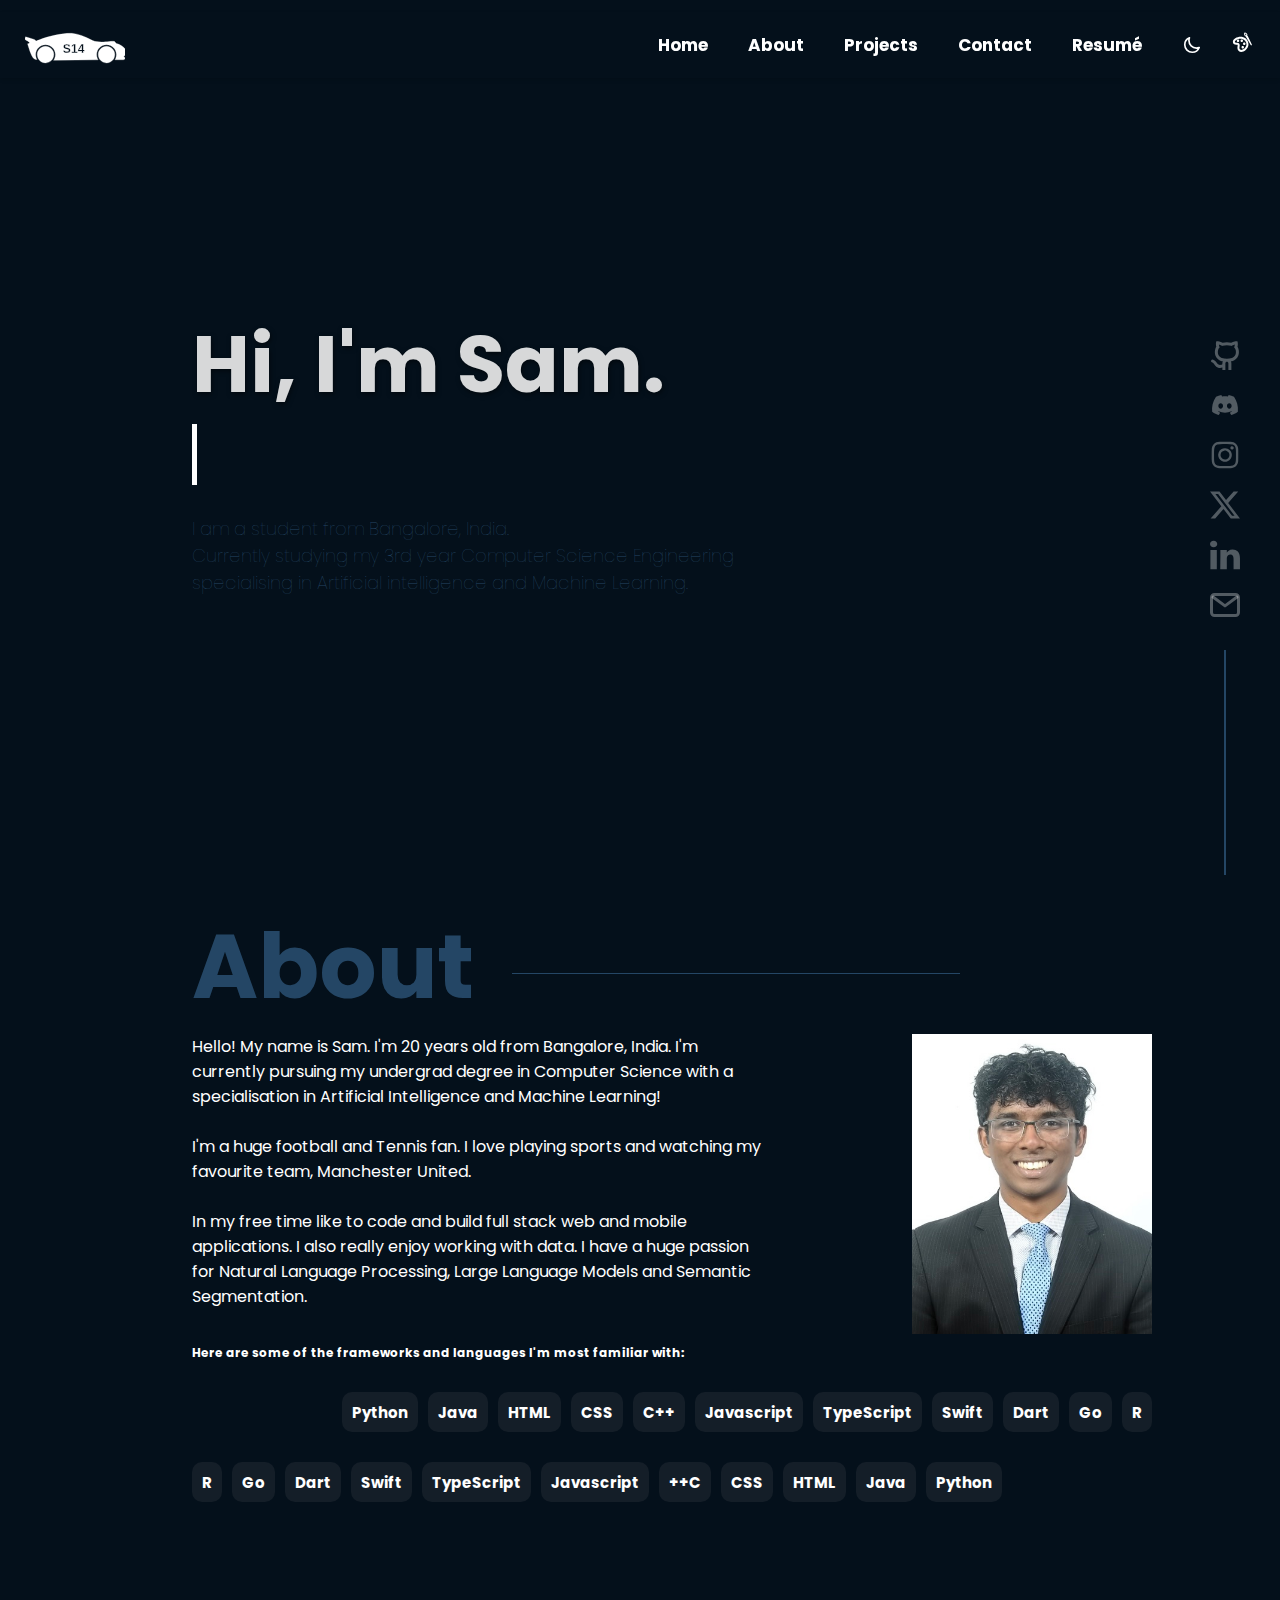
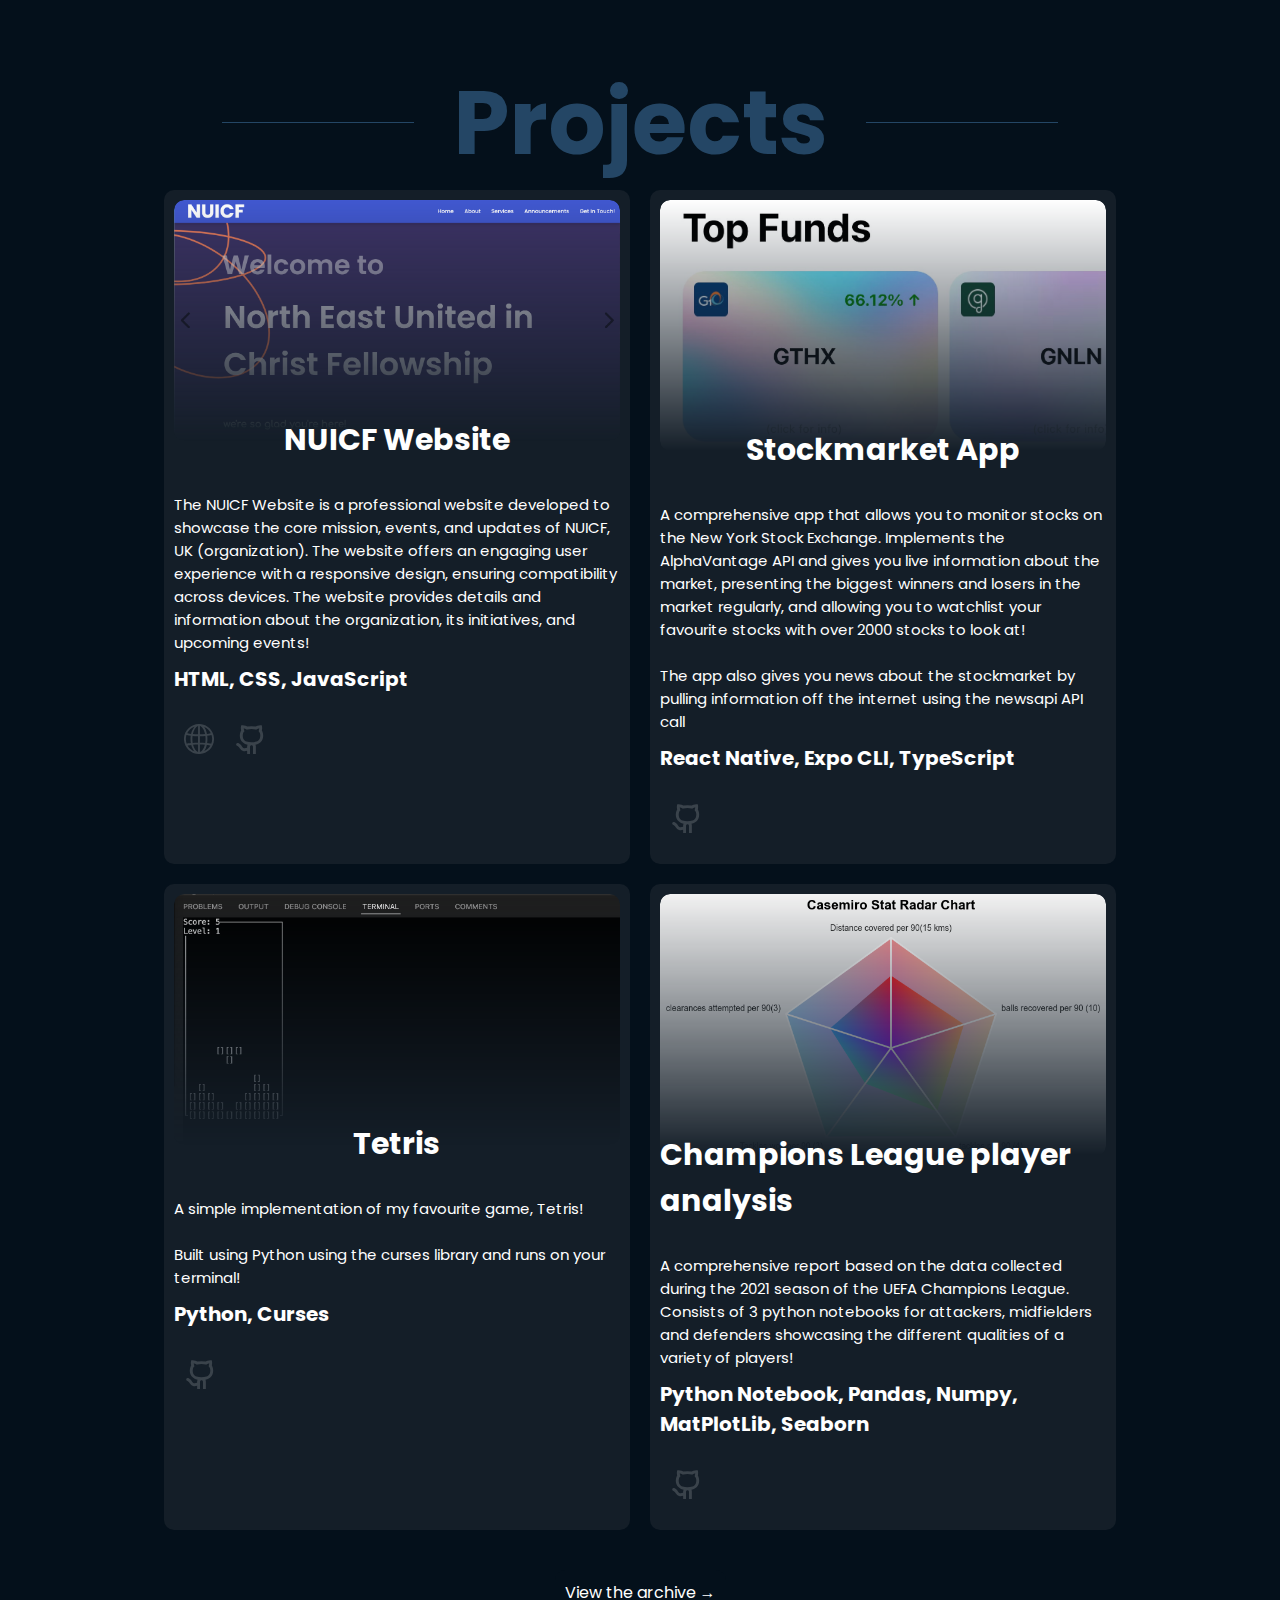
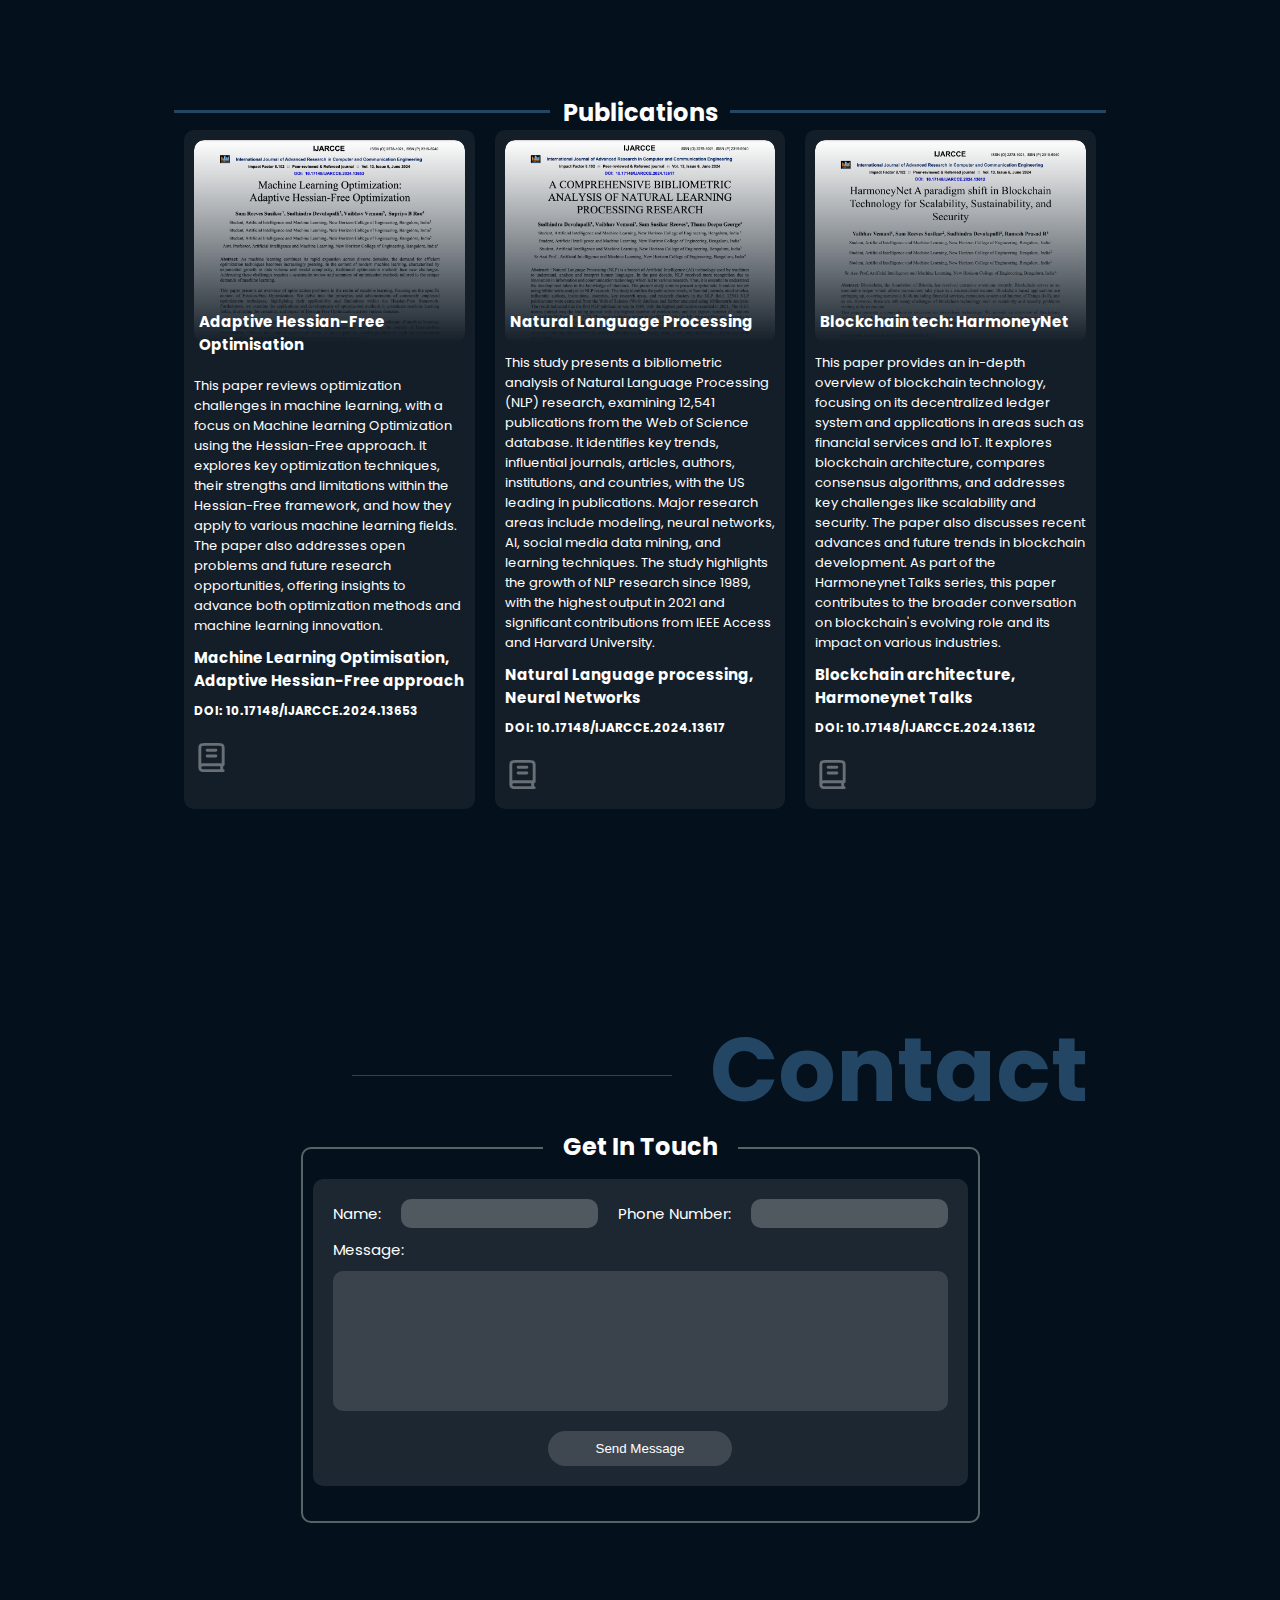
==== commit c99a07aa: "no errors" ====
--- a/homepage.html
+++ b/homepage.html
@@ -106,7 +106,7 @@
                 </li>
                 <li>
                     <button class="toggle-color-pickers">
-                        <svg width="30px" height="30px" viewBox="0 0 20 20" fill="none" xmlns="http://www.w3.org/2000/svg">
+                        <svg width="45px" height="45px" viewBox="0 0 22 22" stroke="none" xmlns="http://www.w3.org/2000/svg">
                             <path fill-rule="evenodd" clip-rule="evenodd" d="M16.2196 13.9555C17.2636 10.0595 14.7915 6.03562 10.731 4.94761C6.14492 3.71877 -0.364424 6.91181 1.08416 11.0092C1.56325 12.3643 2.48817 12.6814 4.23088 12.7061L4.33978 12.7075C5.26123 12.7191 5.52041 12.7792 5.59794 12.9054C5.72536 13.1128 5.72679 13.4439 5.58387 14.3543C5.51634 14.7845 5.49418 14.9355 5.46808 15.1703C5.30897 16.6011 5.55075 17.7169 6.48838 18.7268C9.41611 21.8802 15.0412 18.3535 16.2196 13.9555ZM2.96979 10.3425C2.24104 8.28126 6.9056 5.99314 10.2134 6.87946C13.2298 7.68772 15.0393 10.6331 14.2878 13.4379C13.4497 16.5656 9.50636 19.0379 7.95406 17.366C7.47464 16.8496 7.35504 16.2977 7.45583 15.3913C7.47737 15.1975 7.49709 15.0631 7.55967 14.6645C7.77887 13.2683 7.77611 12.6302 7.30206 11.8585C6.70834 10.8921 6.00236 10.7282 4.36491 10.7076L4.25922 10.7063C3.29465 10.6926 3.06582 10.6141 2.96979 10.3425Z" stroke-width="0.25"/>
                             <path d="M6 10C5.30964 10 4.75 9.44036 4.75 8.75C4.75 8.05964 5.30964 7.5 6 7.5C6.69036 7.5 7.25 8.05964 7.25 8.75C7.25 9.44036 6.69036 10 6 10Z" stroke-width="0.5"/>
                             <path d="M9.75 10C9.05964 10 8.5 9.44036 8.5 8.75C8.5 8.05964 9.05964 7.5 9.75 7.5C10.4404 7.5 11 8.05964 11 8.75C11 9.44036 10.4404 10 9.75 10Z" stroke-width="0.5"/>
@@ -584,9 +584,3 @@
 </html>
 
 
-
-
-<!--The NUICF Website is a professional website developed to showcase the core mission, events, and updates 
-of NUICF, UK (organization). The website offers an engaging user experience with a responsive design, 
-ensuring compatibility across devices. The website provides details and information about the organization, 
-its initiatives, and upcoming events!--->--- a/styles/style.css
+++ b/styles/style.css
@@ -50,13 +50,19 @@
     position: fixed;
     width: 100%;
     padding: 0.5rem;
-    background-color:var(--nav-color);/* Slightly lighter dark blue */
+    background-color:var(--background-color);/* Slightly lighter dark blue */
+    transform: translateY(12px);
     display: flex;
     justify-content: flex-end;
     align-items: center;
     box-shadow: 0 2px 4px rgba(0,0,0,0.1); /* optional */
     transition: transform 0.3s ease; /* smooth transition for hiding/showing */
     z-index: 5;
+}
+
+.nav-on-scroll{
+    transform: translateY(0);
+    background-color: var(--nav-color);
 }
 
 #svg1L {
@@ -223,11 +229,15 @@
         right: -75%;
         height: 110vh;
         width: 75%;
-        transition: right .5s;
+        transition: right .5s, filter 0.3s ease;
     }
     
     .menu.active{
         right: 0;
+    }
+
+    .menu.active section{
+        filter: blur(12px);
     }
     
     
@@ -261,10 +271,9 @@
     }
     
     button svg{
-        stroke: var(--text-color);
+        stroke: none;
         width: 50px;
         height: 50px;
-        stroke-width: 0.05;
     }
 
 
@@ -287,9 +296,8 @@
 }
 
 button svg{
-    stroke: var(--text-color);
+    stroke: none;
     fill: var(--text-color);
-    stroke-width: 0.05px;
 }
 
 .color-pickers {
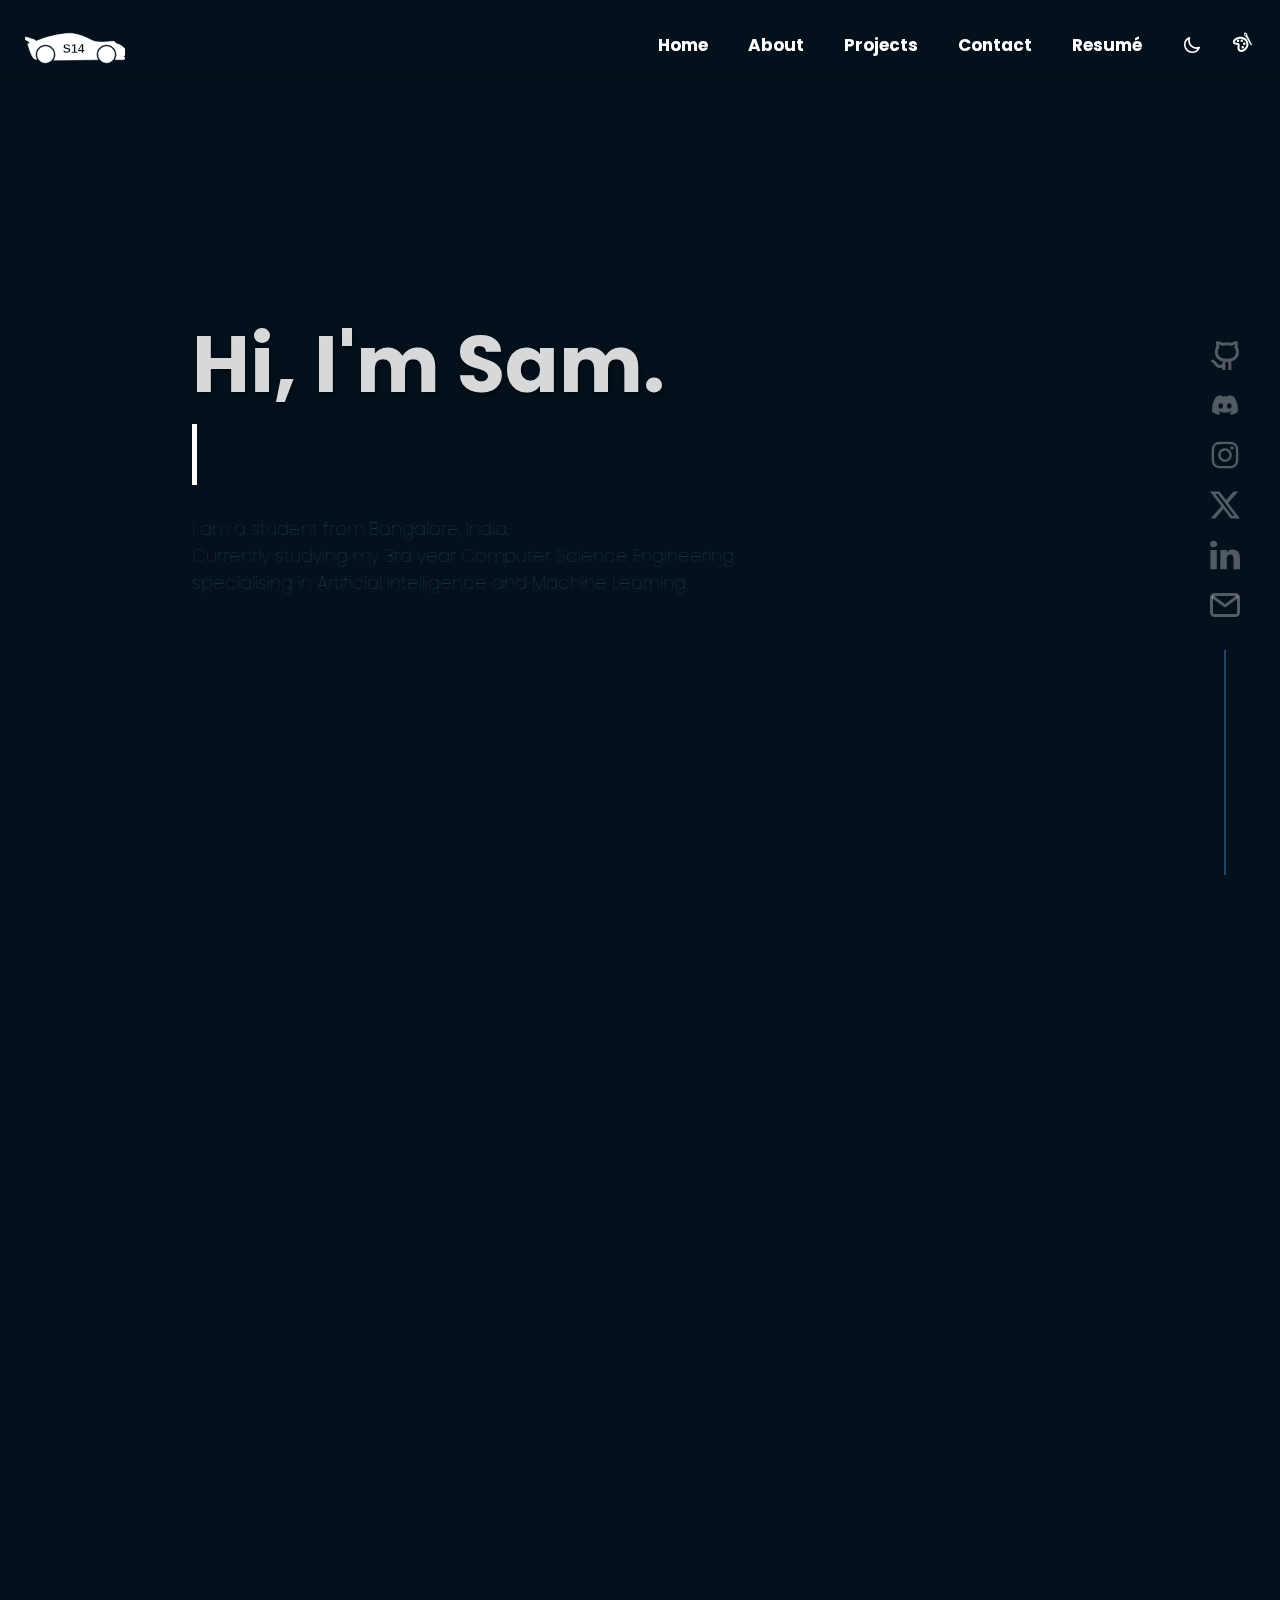
==== commit a1b79a45: "transitions in added" ====
--- a/homepage.html
+++ b/homepage.html
@@ -131,7 +131,7 @@
 
     </nav>
     
-    <section id="home">
+    <section id="home" class="animate-in">
         <p id="hi">
             Hi, I'm Sam.
         </p>
@@ -149,7 +149,7 @@
 
 
 
-    <section id="about">
+    <section id="about" class="animate-in">
         
         <h1>About</h1>
 
@@ -261,8 +261,8 @@
     <section id="projects">
 
 
-        <h1>Projects</h1>
-        <div class="flex-container">
+        <h1 class="projectsHeader animate-projects">Projects</h1>
+        <div class="flex-container animate-projects">
     
             <div class="card">
                 <img src="assets/NUICF.png" alt="">
@@ -331,7 +331,7 @@
               
         </div>
         
-        <div class="flex-container">
+        <div class="flex-container animate-projects">
     
             <div class="card">
                 <img src="assets/tetris.jpeg" alt="">
@@ -368,7 +368,7 @@
                     </a>
                 </div>
             </div>
-            <div class="center">
+            <div class="center animate-projects">
                 <a href="archive.html" id="archive">View the archive →</a>
             </div>
             
@@ -376,10 +376,10 @@
         </div>
 
         <div class="publications">
-            <h2 class="publicationsHeader">Publications</h2>
-            <div class="flex-container-publications">
+            <h2 class="publicationsHeader animate-projects">Publications</h2>
+            <div class="flex-container-publications animate-projects">
     
-                <div class="card-publications">
+                <div class="card-publications animate-projects">
                     <img src="assets/Hessian-Free.png" alt="">
                     <h3>Adaptive Hessian-Free Optimisation</h3>
                     <p>
@@ -399,7 +399,7 @@
                         </a>
                     </div>
                 </div>
-                <div class="card-publications">
+                <div class="card-publications animate-projects">
                     <img src="assets/NLP.png" alt="">
                     <h3>Natural Language Processing</h3>
                     <p>
@@ -420,7 +420,7 @@
                         </a>
                     </div>
                 </div>
-                <div class="card-publications">
+                <div class="card-publications animate-projects">
                     <img src="assets/Blockchain.png" alt="">
                     <h3>Blockchain tech: HarmoneyNet</h3>
                     <p>
@@ -449,7 +449,7 @@
     </section>
 
 
-    <section id="contact">
+    <section id="contact" class="animate-in">
         <h1>Contact</h1>
         
         
@@ -476,41 +476,42 @@
             </form>
             
         </div>
-            <div class="center">
-                <div class="socials">
-                    <svg xmlns="http://www.w3.org/2000/svg" shape-rendering="geometricPrecision" text-rendering="geometricPrecision" image-rendering="optimizeQuality" fill-rule="evenodd" clip-rule="evenodd" width="30px" height="30px" viewBox="1.5 3 40 40" id="svg1">
-                        <path fill-rule="nonzero"  d="M39.155 13.946c-.214-.604-.538-1.212-.999-1.869.848-3.154.253-5.792.225-5.915l-.365-1.564-1.606.019c-.15.002-3.48.063-6.724 1.955a29.635 29.635 0 0 0-11.371 0c-3.243-1.892-6.573-1.953-6.724-1.955l-1.607-.02-.365 1.564c-.028.123-.623 2.761.225 5.915-.461.657-.785 1.266-.999 1.869-1.187 3.356-1.187 6.76.001 10.117 1.07 3.023 4.697 6.116 7.225 6.862.851.251 1.704.422 2.558.545A5.236 5.236 0 0 0 18 34.004v1.281c-.062.036-.127.065-.187.108-.289.211-2.869 1.967-5.505.09-.93-.946-1.386-1.639-1.826-2.309-.988-1.5-1.841-2.586-4.588-3.96a2 2 0 1 0-1.789 3.579c1.991.995 2.341 1.525 3.035 2.581.515.781 1.155 1.754 2.445 3.044l.215.186c1.692 1.27 3.447 1.723 5.053 1.723A9.286 9.286 0 0 0 18 39.76v4.253h4V34.004c0-1.103.897-2 2-2s2 .897 2 2v10h4v-10c0-.955-.23-1.803-.628-2.534a18.287 18.287 0 0 0 2.558-.545c2.527-.746 6.154-3.839 7.226-6.863 1.187-3.357 1.187-6.76-.001-10.116zm-3.77 8.781c-.591 1.667-3.167 3.942-4.588 4.362-4.509 1.331-9.083 1.332-13.594 0-1.421-.42-3.997-2.695-4.587-4.361-.875-2.472-.853-4.969-.001-7.447.485-1.41 1.724-2.427 1.724-2.427l-.398-1.08a9.24 9.24 0 0 1-.548-2.886c.992.233 2.247.664 3.416 1.459l.716.487.845-.188a25.659 25.659 0 0 1 11.262 0l.845.188.716-.487c1.167-.794 2.423-1.225 3.415-1.458a9.169 9.169 0 0 1-.547 2.885l-.398 1.08s1.093.81 1.724 2.427c.951 2.441.872 4.976-.002 7.446z"/>
-                    </svg>
-                      
-                    <svg xmlns="http://www.w3.org/2000/svg" shape-rendering="geometricPrecision" text-rendering="geometricPrecision" image-rendering="optimizeQuality" fill-rule="evenodd" clip-rule="evenodd" width="30px" height="30px" viewBox="1 2 22 20" id="svg2">
-                        <path fill-rule="nonzero" d="M18.59 5.89C17.36 5.32 16.05 4.9 14.67 4.66C14.5 4.96 14.3 5.37 14.17 5.7C12.71 5.48 11.26 5.48 9.83 5.7C9.69 5.37 9.49 4.96 9.32 4.66C7.94 4.9 6.63 5.32 5.4 5.89C2.92 9.63 2.25 13.28 2.58 16.87C4.23 18.1 5.82 18.84 7.39 19.33C7.78 18.8 8.12 18.23 8.42 17.64C7.85 17.43 7.31 17.16 6.8 16.85C6.94 16.75 7.07 16.64 7.2 16.54C10.33 18 13.72 18 16.81 16.54C16.94 16.65 17.07 16.75 17.21 16.85C16.7 17.16 16.15 17.42 15.59 17.64C15.89 18.23 16.23 18.8 16.62 19.33C18.19 18.84 19.79 18.1 21.43 16.87C21.82 12.7 20.76 9.09 18.61 5.89H18.59ZM8.84 14.67C7.9 14.67 7.13 13.8 7.13 12.73C7.13 11.66 7.88 10.79 8.84 10.79C9.8 10.79 10.56 11.66 10.55 12.73C10.55 13.79 9.8 14.67 8.84 14.67ZM15.15 14.67C14.21 14.67 13.44 13.8 13.44 12.73C13.44 11.66 14.19 10.79 15.15 10.79C16.11 10.79 16.87 11.66 16.86 12.73C16.86 13.79 16.11 14.67 15.15 14.67Z"/>
-                      </svg>
-                      
-                    <svg width="30px" height="30px" viewBox="3 3 18 18" fill="none" class="insta" xmlns="http://www.w3.org/2000/svg" id="svg3">
-                        <path d="M12 7.90001C11.1891 7.90001 10.3964 8.14048 9.72218 8.59099C9.04794 9.0415 8.52243 9.68184 8.21211 10.431C7.90179 11.1802 7.8206 12.0046 7.9788 12.7999C8.13699 13.5952 8.52748 14.3258 9.10088 14.8992C9.67427 15.4725 10.4048 15.863 11.2001 16.0212C11.9955 16.1794 12.8198 16.0982 13.569 15.7879C14.3182 15.4776 14.9585 14.9521 15.409 14.2779C15.8596 13.6036 16.1 12.8109 16.1 12C16.1013 11.4612 15.9962 10.9275 15.7906 10.4295C15.585 9.93142 15.2831 9.47892 14.9021 9.09794C14.5211 8.71695 14.0686 8.415 13.5706 8.20942C13.0725 8.00385 12.5388 7.8987 12 7.90001ZM12 14.67C11.4719 14.67 10.9557 14.5134 10.5166 14.22C10.0776 13.9267 9.73534 13.5097 9.53326 13.0218C9.33117 12.5339 9.2783 11.9971 9.38132 11.4791C9.48434 10.9612 9.73863 10.4854 10.112 10.112C10.4854 9.73863 10.9612 9.48434 11.4791 9.38132C11.9971 9.2783 12.5339 9.33117 13.0218 9.53326C13.5097 9.73534 13.9267 10.0776 14.22 10.5166C14.5134 10.9557 14.67 11.4719 14.67 12C14.67 12.7081 14.3887 13.3873 13.888 13.888C13.3873 14.3887 12.7081 14.67 12 14.67ZM17.23 7.73001C17.23 7.9278 17.1714 8.12114 17.0615 8.28558C16.9516 8.45003 16.7954 8.57821 16.6127 8.65389C16.43 8.72958 16.2289 8.74938 16.0349 8.7108C15.8409 8.67221 15.6628 8.57697 15.5229 8.43712C15.3831 8.29727 15.2878 8.11909 15.2492 7.92511C15.2106 7.73112 15.2304 7.53006 15.3061 7.34733C15.3818 7.16461 15.51 7.00843 15.6744 6.89855C15.8389 6.78866 16.0322 6.73001 16.23 6.73001C16.4952 6.73001 16.7496 6.83537 16.9371 7.02291C17.1247 7.21044 17.23 7.4648 17.23 7.73001ZM19.94 8.73001C19.9691 7.48684 19.5054 6.28261 18.65 5.38001C17.7522 4.5137 16.5474 4.03897 15.3 4.06001C14 4.00001 10 4.00001 8.70001 4.06001C7.45722 4.0331 6.25379 4.49652 5.35001 5.35001C4.49465 6.25261 4.03093 7.45684 4.06001 8.70001C4.00001 10 4.00001 14 4.06001 15.3C4.03093 16.5432 4.49465 17.7474 5.35001 18.65C6.25379 19.5035 7.45722 19.9669 8.70001 19.94C10.02 20.02 13.98 20.02 15.3 19.94C16.5432 19.9691 17.7474 19.5054 18.65 18.65C19.5054 17.7474 19.9691 16.5432 19.94 15.3C20 14 20 10 19.94 8.70001V8.73001ZM18.24 16.73C18.1042 17.074 17.8993 17.3863 17.6378 17.6478C17.3763 17.9093 17.064 18.1142 16.72 18.25C15.1676 18.5639 13.5806 18.6715 12 18.57C10.4228 18.6716 8.83902 18.564 7.29001 18.25C6.94608 18.1142 6.63369 17.9093 6.37223 17.6478C6.11076 17.3863 5.90579 17.074 5.77001 16.73C5.35001 15.67 5.44001 13.17 5.44001 12.01C5.44001 10.85 5.35001 8.34001 5.77001 7.29001C5.90196 6.94268 6.10547 6.62698 6.36733 6.36339C6.62919 6.09981 6.94355 5.89423 7.29001 5.76001C8.83902 5.44599 10.4228 5.33839 12 5.44001C13.5806 5.33856 15.1676 5.44616 16.72 5.76001C17.064 5.89579 17.3763 6.10076 17.6378 6.36223C17.8993 6.62369 18.1042 6.93608 18.24 7.28001C18.66 8.34001 18.56 10.84 18.56 12C18.56 13.16 18.66 15.67 18.24 16.72V16.73Z"/>
-                    </svg>
-                    <svg xmlns="http://www.w3.org/2000/svg" shape-rendering="geometricPrecision" text-rendering="geometricPrecision" 
-                         image-rendering="optimizeQuality" fill-rule="evenodd" clip-rule="evenodd" width="30px" height="30px"viewBox="0 0 512 462.799" id="svg4">
-                        <path fill-rule="nonzero" d="M403.229 0h78.506L310.219 196.04 512 462.799H354.002L230.261 301.007 88.669 462.799h-78.56l183.455-209.683L0 0h161.999l111.856 147.88L403.229 0zm-27.556 415.805h43.505L138.363 44.527h-46.68l283.99 371.278z"/>
-                    </svg>
-                    <svg xmlns="http://www.w3.org/2000/svg" shape-rendering="geometricPrecision" text-rendering="geometricPrecision" image-rendering="optimizeQuality" fill-rule="evenodd" clip-rule="evenodd" width="30px" height="30px" viewBox="0 0 512 512" xml:space="preserve" class="li" id="svg5">
-                        <path fill-rule="nonzero" d="M116.504 500.219V170.654H6.975v329.564h109.529zm-54.753-374.545c38.183 0 61.968-25.328 61.968-56.953-.722-32.328-23.785-56.941-61.252-56.941C24.994 11.781.5 36.394.5 68.722c0 31.625 23.772 56.953 60.53 56.953h1.221zm115.373 374.545s1.437-298.643 0-329.564h109.546v47.794h-.727c14.404-22.49 40.354-55.533 99.44-55.533 72.085 0 126.116 47.103 126.116 148.333v188.971H401.971V323.912c0-44.301-15.848-74.531-55.497-74.531-30.254 0-48.284 20.38-56.202 40.08-2.897 7.012-3.602 16.861-3.602 26.711v184.047H177.124z"/>
-                    </svg>
-                    <svg width="30px" height="30px" viewBox="2 4.5 20 18" xmlns="http://www.w3.org/2000/svg" class="mail" id="svg6">
-                        <g>
-                        <polyline fill="none" points="4 8.2 12 14.1 20 8.2" stroke-linecap="round" stroke-linejoin="round" stroke-width="2"/>
-                        <rect fill="none" height="14" rx="2" ry="2" stroke-linecap="round" stroke-linejoin="round" stroke-width="2" width="18" x="3" y="6.5"/>
-                        </g>
-                    </svg>
-                      
-                    
-                </div>
-            </div>
 
 
 
             
     </section>
+
+    <div class="center">
+        <div class="socials">
+            <svg xmlns="http://www.w3.org/2000/svg" shape-rendering="geometricPrecision" text-rendering="geometricPrecision" image-rendering="optimizeQuality" fill-rule="evenodd" clip-rule="evenodd" width="30px" height="30px" viewBox="1.5 3 40 40" id="svg1">
+                <path fill-rule="nonzero"  d="M39.155 13.946c-.214-.604-.538-1.212-.999-1.869.848-3.154.253-5.792.225-5.915l-.365-1.564-1.606.019c-.15.002-3.48.063-6.724 1.955a29.635 29.635 0 0 0-11.371 0c-3.243-1.892-6.573-1.953-6.724-1.955l-1.607-.02-.365 1.564c-.028.123-.623 2.761.225 5.915-.461.657-.785 1.266-.999 1.869-1.187 3.356-1.187 6.76.001 10.117 1.07 3.023 4.697 6.116 7.225 6.862.851.251 1.704.422 2.558.545A5.236 5.236 0 0 0 18 34.004v1.281c-.062.036-.127.065-.187.108-.289.211-2.869 1.967-5.505.09-.93-.946-1.386-1.639-1.826-2.309-.988-1.5-1.841-2.586-4.588-3.96a2 2 0 1 0-1.789 3.579c1.991.995 2.341 1.525 3.035 2.581.515.781 1.155 1.754 2.445 3.044l.215.186c1.692 1.27 3.447 1.723 5.053 1.723A9.286 9.286 0 0 0 18 39.76v4.253h4V34.004c0-1.103.897-2 2-2s2 .897 2 2v10h4v-10c0-.955-.23-1.803-.628-2.534a18.287 18.287 0 0 0 2.558-.545c2.527-.746 6.154-3.839 7.226-6.863 1.187-3.357 1.187-6.76-.001-10.116zm-3.77 8.781c-.591 1.667-3.167 3.942-4.588 4.362-4.509 1.331-9.083 1.332-13.594 0-1.421-.42-3.997-2.695-4.587-4.361-.875-2.472-.853-4.969-.001-7.447.485-1.41 1.724-2.427 1.724-2.427l-.398-1.08a9.24 9.24 0 0 1-.548-2.886c.992.233 2.247.664 3.416 1.459l.716.487.845-.188a25.659 25.659 0 0 1 11.262 0l.845.188.716-.487c1.167-.794 2.423-1.225 3.415-1.458a9.169 9.169 0 0 1-.547 2.885l-.398 1.08s1.093.81 1.724 2.427c.951 2.441.872 4.976-.002 7.446z"/>
+            </svg>
+              
+            <svg xmlns="http://www.w3.org/2000/svg" shape-rendering="geometricPrecision" text-rendering="geometricPrecision" image-rendering="optimizeQuality" fill-rule="evenodd" clip-rule="evenodd" width="30px" height="30px" viewBox="1 2 22 20" id="svg2">
+                <path fill-rule="nonzero" d="M18.59 5.89C17.36 5.32 16.05 4.9 14.67 4.66C14.5 4.96 14.3 5.37 14.17 5.7C12.71 5.48 11.26 5.48 9.83 5.7C9.69 5.37 9.49 4.96 9.32 4.66C7.94 4.9 6.63 5.32 5.4 5.89C2.92 9.63 2.25 13.28 2.58 16.87C4.23 18.1 5.82 18.84 7.39 19.33C7.78 18.8 8.12 18.23 8.42 17.64C7.85 17.43 7.31 17.16 6.8 16.85C6.94 16.75 7.07 16.64 7.2 16.54C10.33 18 13.72 18 16.81 16.54C16.94 16.65 17.07 16.75 17.21 16.85C16.7 17.16 16.15 17.42 15.59 17.64C15.89 18.23 16.23 18.8 16.62 19.33C18.19 18.84 19.79 18.1 21.43 16.87C21.82 12.7 20.76 9.09 18.61 5.89H18.59ZM8.84 14.67C7.9 14.67 7.13 13.8 7.13 12.73C7.13 11.66 7.88 10.79 8.84 10.79C9.8 10.79 10.56 11.66 10.55 12.73C10.55 13.79 9.8 14.67 8.84 14.67ZM15.15 14.67C14.21 14.67 13.44 13.8 13.44 12.73C13.44 11.66 14.19 10.79 15.15 10.79C16.11 10.79 16.87 11.66 16.86 12.73C16.86 13.79 16.11 14.67 15.15 14.67Z"/>
+              </svg>
+              
+            <svg width="30px" height="30px" viewBox="3 3 18 18" fill="none" class="insta" xmlns="http://www.w3.org/2000/svg" id="svg3">
+                <path d="M12 7.90001C11.1891 7.90001 10.3964 8.14048 9.72218 8.59099C9.04794 9.0415 8.52243 9.68184 8.21211 10.431C7.90179 11.1802 7.8206 12.0046 7.9788 12.7999C8.13699 13.5952 8.52748 14.3258 9.10088 14.8992C9.67427 15.4725 10.4048 15.863 11.2001 16.0212C11.9955 16.1794 12.8198 16.0982 13.569 15.7879C14.3182 15.4776 14.9585 14.9521 15.409 14.2779C15.8596 13.6036 16.1 12.8109 16.1 12C16.1013 11.4612 15.9962 10.9275 15.7906 10.4295C15.585 9.93142 15.2831 9.47892 14.9021 9.09794C14.5211 8.71695 14.0686 8.415 13.5706 8.20942C13.0725 8.00385 12.5388 7.8987 12 7.90001ZM12 14.67C11.4719 14.67 10.9557 14.5134 10.5166 14.22C10.0776 13.9267 9.73534 13.5097 9.53326 13.0218C9.33117 12.5339 9.2783 11.9971 9.38132 11.4791C9.48434 10.9612 9.73863 10.4854 10.112 10.112C10.4854 9.73863 10.9612 9.48434 11.4791 9.38132C11.9971 9.2783 12.5339 9.33117 13.0218 9.53326C13.5097 9.73534 13.9267 10.0776 14.22 10.5166C14.5134 10.9557 14.67 11.4719 14.67 12C14.67 12.7081 14.3887 13.3873 13.888 13.888C13.3873 14.3887 12.7081 14.67 12 14.67ZM17.23 7.73001C17.23 7.9278 17.1714 8.12114 17.0615 8.28558C16.9516 8.45003 16.7954 8.57821 16.6127 8.65389C16.43 8.72958 16.2289 8.74938 16.0349 8.7108C15.8409 8.67221 15.6628 8.57697 15.5229 8.43712C15.3831 8.29727 15.2878 8.11909 15.2492 7.92511C15.2106 7.73112 15.2304 7.53006 15.3061 7.34733C15.3818 7.16461 15.51 7.00843 15.6744 6.89855C15.8389 6.78866 16.0322 6.73001 16.23 6.73001C16.4952 6.73001 16.7496 6.83537 16.9371 7.02291C17.1247 7.21044 17.23 7.4648 17.23 7.73001ZM19.94 8.73001C19.9691 7.48684 19.5054 6.28261 18.65 5.38001C17.7522 4.5137 16.5474 4.03897 15.3 4.06001C14 4.00001 10 4.00001 8.70001 4.06001C7.45722 4.0331 6.25379 4.49652 5.35001 5.35001C4.49465 6.25261 4.03093 7.45684 4.06001 8.70001C4.00001 10 4.00001 14 4.06001 15.3C4.03093 16.5432 4.49465 17.7474 5.35001 18.65C6.25379 19.5035 7.45722 19.9669 8.70001 19.94C10.02 20.02 13.98 20.02 15.3 19.94C16.5432 19.9691 17.7474 19.5054 18.65 18.65C19.5054 17.7474 19.9691 16.5432 19.94 15.3C20 14 20 10 19.94 8.70001V8.73001ZM18.24 16.73C18.1042 17.074 17.8993 17.3863 17.6378 17.6478C17.3763 17.9093 17.064 18.1142 16.72 18.25C15.1676 18.5639 13.5806 18.6715 12 18.57C10.4228 18.6716 8.83902 18.564 7.29001 18.25C6.94608 18.1142 6.63369 17.9093 6.37223 17.6478C6.11076 17.3863 5.90579 17.074 5.77001 16.73C5.35001 15.67 5.44001 13.17 5.44001 12.01C5.44001 10.85 5.35001 8.34001 5.77001 7.29001C5.90196 6.94268 6.10547 6.62698 6.36733 6.36339C6.62919 6.09981 6.94355 5.89423 7.29001 5.76001C8.83902 5.44599 10.4228 5.33839 12 5.44001C13.5806 5.33856 15.1676 5.44616 16.72 5.76001C17.064 5.89579 17.3763 6.10076 17.6378 6.36223C17.8993 6.62369 18.1042 6.93608 18.24 7.28001C18.66 8.34001 18.56 10.84 18.56 12C18.56 13.16 18.66 15.67 18.24 16.72V16.73Z"/>
+            </svg>
+            <svg xmlns="http://www.w3.org/2000/svg" shape-rendering="geometricPrecision" text-rendering="geometricPrecision" 
+                 image-rendering="optimizeQuality" fill-rule="evenodd" clip-rule="evenodd" width="30px" height="30px"viewBox="0 0 512 462.799" id="svg4">
+                <path fill-rule="nonzero" d="M403.229 0h78.506L310.219 196.04 512 462.799H354.002L230.261 301.007 88.669 462.799h-78.56l183.455-209.683L0 0h161.999l111.856 147.88L403.229 0zm-27.556 415.805h43.505L138.363 44.527h-46.68l283.99 371.278z"/>
+            </svg>
+            <svg xmlns="http://www.w3.org/2000/svg" shape-rendering="geometricPrecision" text-rendering="geometricPrecision" image-rendering="optimizeQuality" fill-rule="evenodd" clip-rule="evenodd" width="30px" height="30px" viewBox="0 0 512 512" xml:space="preserve" class="li" id="svg5">
+                <path fill-rule="nonzero" d="M116.504 500.219V170.654H6.975v329.564h109.529zm-54.753-374.545c38.183 0 61.968-25.328 61.968-56.953-.722-32.328-23.785-56.941-61.252-56.941C24.994 11.781.5 36.394.5 68.722c0 31.625 23.772 56.953 60.53 56.953h1.221zm115.373 374.545s1.437-298.643 0-329.564h109.546v47.794h-.727c14.404-22.49 40.354-55.533 99.44-55.533 72.085 0 126.116 47.103 126.116 148.333v188.971H401.971V323.912c0-44.301-15.848-74.531-55.497-74.531-30.254 0-48.284 20.38-56.202 40.08-2.897 7.012-3.602 16.861-3.602 26.711v184.047H177.124z"/>
+            </svg>
+            <svg width="30px" height="30px" viewBox="2 4.5 20 18" xmlns="http://www.w3.org/2000/svg" class="mail" id="svg6">
+                <g>
+                <polyline fill="none" points="4 8.2 12 14.1 20 8.2" stroke-linecap="round" stroke-linejoin="round" stroke-width="2"/>
+                <rect fill="none" height="14" rx="2" ry="2" stroke-linecap="round" stroke-linejoin="round" stroke-width="2" width="18" x="3" y="6.5"/>
+                </g>
+            </svg>
+              
+            
+        </div>
+    </div>
 
 
     <div class="color-pickers">
--- a/styles/style.css
+++ b/styles/style.css
@@ -517,4 +517,37 @@
 
 .toggle-color-pickers{
     transform: translateY(-3px);
+}
+
+
+
+.animate-in{
+    opacity: 0;
+}
+
+
+
+.slide-in {
+    animation: slideIn 1s forwards;
+    transform: translateY(0);
+}
+
+@keyframes slideIn {
+    from {
+        transform: translateY(250px); /* Start from below */
+        opacity: 0; /* Initial opacity */
+    }
+    to {
+        transform: translateY(0); /* End at original position */
+        opacity: 1; /* Final opacity */
+    }
+}
+
+.animate-projects{
+    opacity: 0;
+}
+
+.slide-projects-in{
+    animation: slideIn 1s forwards;
+    transform: translateY(0);
 }--- a/styles/contact.css
+++ b/styles/contact.css
@@ -101,7 +101,6 @@
     
     .socials.onScroll {
         position: fixed;
-        bottom: -100px;
         transform:  scale(1.3) rotate(-90deg); /* Rotate 90 degrees */
         left: 48%;                /* Center horizontally */
         transform-origin: center; /* Ensure rotation happens around the center */
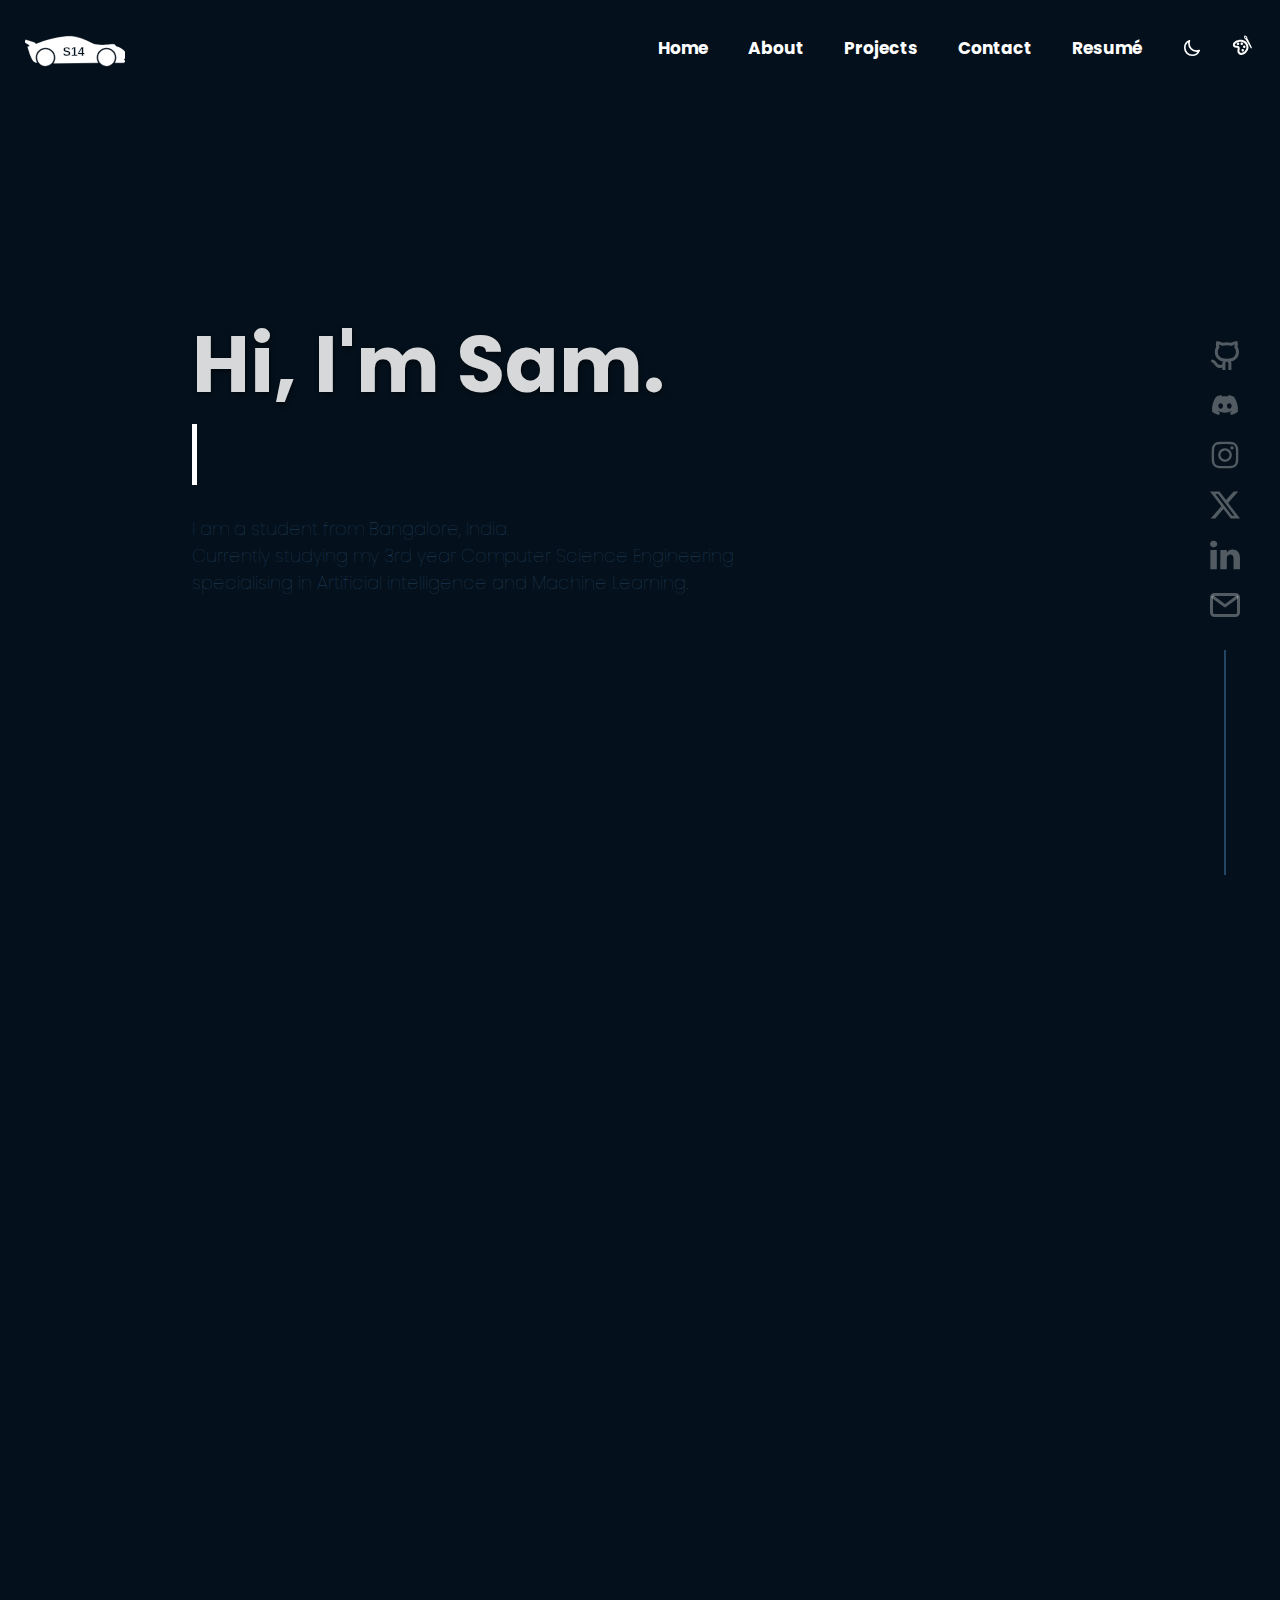
==== commit 932cd836: "resume added" ====
--- a/homepage.html
+++ b/homepage.html
@@ -55,7 +55,7 @@
             <li><a href="#about">About</a></li>
             <li><a href="#projects">Projects</a></li>
             <li><a href="#contact">Contact</a></li>
-            <li><a href="resume.html">Resumé</a></li>
+            <li><a href="Sam_resume.pdf">Resumé</a></li>
             <div class="row">
                 <li class="theme">
                     <div class="moon">
--- a/styles/style.css
+++ b/styles/style.css
@@ -51,11 +51,10 @@
     width: 100%;
     padding: 0.5rem;
     background-color:var(--background-color);/* Slightly lighter dark blue */
-    transform: translateY(12px);
+    transform: translateY(15px);
     display: flex;
     justify-content: flex-end;
     align-items: center;
-    box-shadow: 0 2px 4px rgba(0,0,0,0.1); /* optional */
     transition: transform 0.3s ease; /* smooth transition for hiding/showing */
     z-index: 5;
 }
@@ -550,4 +549,26 @@
 .slide-projects-in{
     animation: slideIn 1s forwards;
     transform: translateY(0);
-}+}
+
+.socials svg {
+    transform: translateY(300px);
+    opacity: 0;
+    transition: transform 0.5s ease, opacity 0.5s ease; /* Smooth transition */
+}
+
+.socials::after {
+    transform: translateY(300px);
+    opacity: 0.2;
+    transition: transform 1s ease, opacity 1s ease; /* Smooth transition */
+}
+
+.socials.loaded svg {
+    transform: translateY(0);
+    opacity: 1;
+}
+
+.socials.loaded::after {
+    transform: translateY(0);
+    opacity: 1;
+}
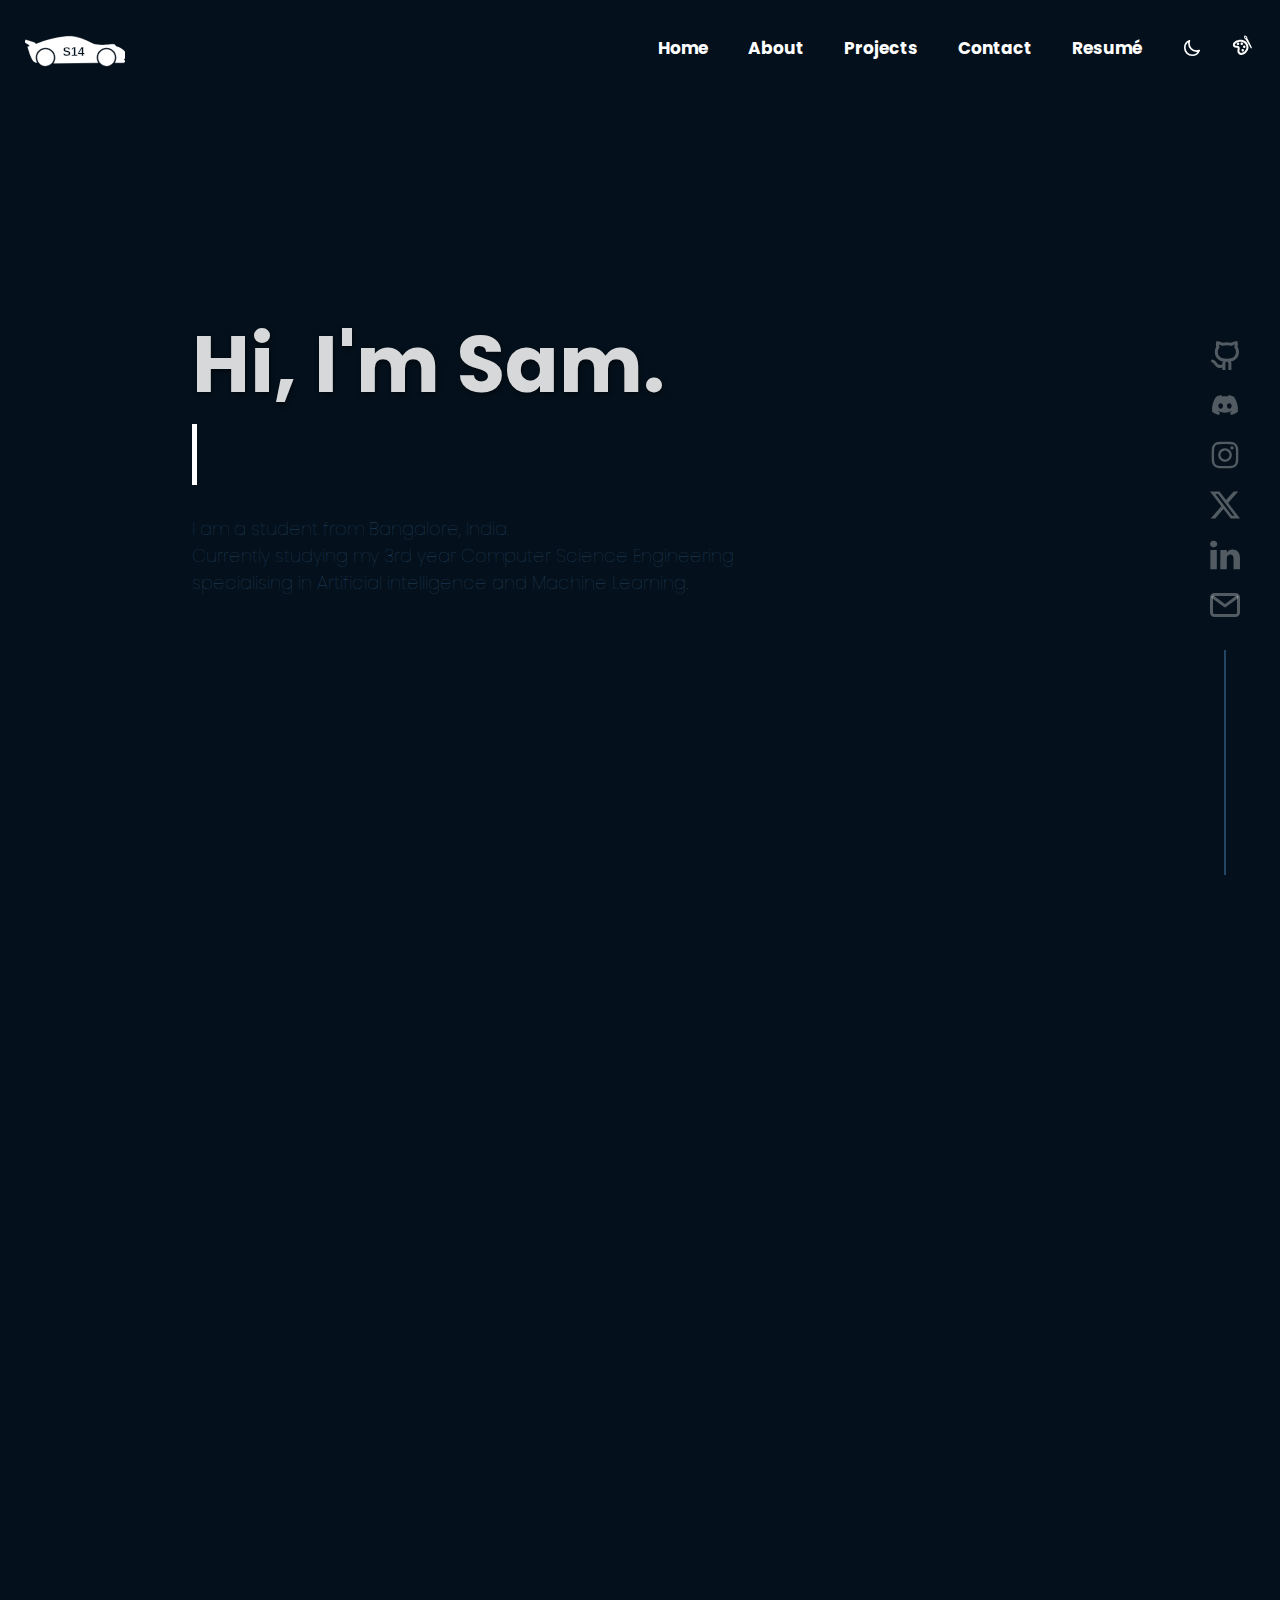
==== commit 6df5cfbd: "skill added" ====
--- a/homepage.html
+++ b/homepage.html
@@ -3,7 +3,8 @@
 <head>
     <meta charset="UTF-8">
     <meta name="viewport" content="width=device-width, initial-scale=1.0">
-    <title>Portfolio</title>
+    <title>Sam's Portfolio</title>
+    <link rel="icon" href="assets/image.png" type="image/x-icon">
     <link rel="stylesheet" href="styles/style.css">
     <link rel="stylesheet" href="styles/home.css">
     <link rel="stylesheet" href="styles/about.css">
@@ -160,104 +161,129 @@
                 undergrad degree in Computer Science with a specialisation in Artificial Intelligence and
                 Machine Learning! <br><br>
 
-                I'm a huge football and Tennis fan. I love playing sports and watching my favourite team,
-                Manchester United. <br><br>
-
                 In my free time like to code and build full stack web and mobile applications. I also really
                 enjoy working with data. I have a huge passion for Natural Language Processing, Large Language 
                 Models and Semantic Segmentation.  <br><br>
 
+                I'm also a huge football and Tennis fan. I love playing sports and watching my favourite team,
+                Manchester United! <br><br>
+
 
             </p>
 
             
-            <img src="assets/passport-picture.jpeg" alt="">
+            <img class="dp" src="assets/passport-picture.jpeg" alt="">
 
             <h2>Here are some of the frameworks and languages I'm most familiar with:</h2>
         </div>
 
-
         <div class="skills">
+            <div class="frameworks">
+                <div class="skill1">
+                    <!-- <h6>Python</h6> -->
+                     <img src="https://img.shields.io/badge/MongoDB-4EA94B?style=for-the-badge&logo=mongodb&logoColor=white">
+                </div>
+                <div class="skill1">
+                    <!-- <h6>Java</h6> -->
+                    <img src="https://img.shields.io/badge/Express.js-000000?style=for-the-badge&logo=express&logoColor=white">
+                </div>
+                <div class="skill1">
+                    <!-- <h6>HTML</h6> -->
+                    <img src="https://img.shields.io/badge/React-20232A?style=for-the-badge&logo=react&logoColor=61DAFB">
+                </div>
+
+                <div class="skill1">
+                    <!-- <h6>Dart</h6> -->
+                    <img src="https://img.shields.io/badge/JavaScript-323330?style=for-the-badge&logo=javascript&logoColor=F7DF1E">
+                </div>
+                <div class="skill1">
+                    <!-- <h6>Go</h6> -->
+                    <img src="https://img.shields.io/badge/HTML5-E34F26?style=for-the-badge&logo=html5&logoColor=white">
+                </div>
+
+                <div class="skill1">
+                    <!-- <h6>R</h6> -->
+                    <img src="https://img.shields.io/badge/CSS3-1572B6?style=for-the-badge&logo=css3&logoColor=white">
+                </div>
+
+                <div class="skill1">
+                    <!-- <h6>CSS</h6> -->
+                    <img src="https://img.shields.io/badge/Postman-FF6C37?style=for-the-badge&logo=Postman&logoColor=white">
+                </div>
+                <div class="skill1">
+                    <!-- <h6>C++</h6> -->
+                    <img src="https://img.shields.io/badge/Tailwind_CSS-38B2AC?style=for-the-badge&logo=tailwind-css&logoColor=white">
+                </div>
+                <div class="skill1">
+                    <!-- <h6>Javascript</h6> -->
+                    <img src="https://img.shields.io/badge/Node.js-339933?style=for-the-badge&logo=nodedotjs&logoColor=white">
+                </div>
+                <div class="skill1">
+                    <!-- <h6>TypeScript</h6> -->
+                    <img src="https://img.shields.io/badge/Flask-000000?style=for-the-badge&logo=flask&logoColor=white">
+                </div>
+                <div class="skill1">
+                    <!-- <h6>Swift</h6> -->
+                    <img src="https://img.shields.io/badge/fastapi-109989?style=for-the-badge&logo=FASTAPI&logoColor=white">
+                </div>
+
+
+        </div>
+        </div>
+
+        <div class="skills2">
             <div class="languages">
-                <div class="skill">
+                <!-- <div class="skill">
                     <h6>Python</h6>
-                </div>
-                <div class="skill">
-                    <h6>Java</h6>
-                </div>
-                <div class="skill">
-                    <h6>HTML</h6>
-                </div>
-                <div class="skill">
-                    <h6>CSS</h6>
-                </div>
-                <div class="skill">
-                    <h6>C++</h6>
-                </div>
-                <div class="skill">
-                    <h6>Javascript</h6>
-                </div>
-                <div class="skill">
-                    <h6>TypeScript</h6>
-                </div>
-                <div class="skill">
-                    <h6>Swift</h6>
-                </div>
-                <div class="skill">
-                    <h6>Dart</h6>
-                </div>
-                <div class="skill">
-                    <h6>Go</h6>
-                </div>
-
-                <div class="skill">
-                    <h6>R</h6>
-                </div>
-
-            </div>
-        </div>
-
-        <div class="skills2">
-            <div class="frameworks">
-                <div class="skill1">
-                    <h6>Python</h6>
-                </div>
-                <div class="skill1">
-                    <h6>Java</h6>
-                </div>
-                <div class="skill1">
-                    <h6>HTML</h6>
-                </div>
-                <div class="skill1">
-                    <h6>CSS</h6>
-                </div>
-                <div class="skill1">
-                    <h6>C++</h6>
-                </div>
-                <div class="skill1">
-                    <h6>Javascript</h6>
-                </div>
-                <div class="skill1">
-                    <h6>TypeScript</h6>
-                </div>
-                <div class="skill1">
-                    <h6>Swift</h6>
-                </div>
-                <div class="skill1">
-                    <h6>Dart</h6>
-                </div>
-                <div class="skill1">
-                    <h6>Go</h6>
-                </div>
-
-                <div class="skill1">
-                    <h6>R</h6>
-                </div>
-
-        </div>
-        </div>
+                </div> -->
+                <div class="skill">
+                    <!-- <h6>Java</h6> -->
+                    <img src="https://img.shields.io/badge/Bootstrap-563D7C?style=for-the-badge&logo=bootstrap&logoColor=white">
+                </div>
+                <div class="skill">
+                    <!-- <h6>HTML</h6> -->
+                    <img src="https://img.shields.io/badge/java-%23ED8B00.svg?style=for-the-badge&logo=openjdk&logoColor=white">
+                </div>
+                <div class="skill">
+                    <img src="https://img.shields.io/badge/r-%23276DC3.svg?style=for-the-badge&logo=r&logoColor=white">
+                </div>
+                <div class="skill">
+                    <!-- <h6>C++</h6> -->
+                    <img src="https://img.shields.io/badge/Python-FFD43B?style=for-the-badge&logo=python&logoColor=blue">
+                </div>
+                <div class="skill">
+                    <!-- <h6>Javascript</h6> -->
+                    <img src="https://img.shields.io/badge/Pandas-2C2D72?style=for-the-badge&logo=pandas&logoColor=white">
+                </div>
+                <div class="skill">
+                    <!-- <h6>TypeScript</h6> -->
+                    <img src="https://img.shields.io/badge/C%2B%2B-00599C?style=for-the-badge&logo=c%2B%2B&logoColor=white">
+                </div>
+                <div class="skill">
+                    <!-- <h6>Swift</h6> -->
+                    <img src="https://img.shields.io/badge/Keras-D00000?style=for-the-badge&logo=Keras&logoColor=white">
+                </div>
+                <div class="skill">
+                    <!-- <h6>Dart</h6> -->
+                    <img src="https://img.shields.io/badge/PyTorch-%23EE4C2C.svg?style=for-the-badge&logo=PyTorch&logoColor=white">
+                </div>
+                <div class="skill">
+                    <!-- <h6>Go</h6> -->
+                    <img src="https://img.shields.io/badge/TensorFlow-FF6F00?style=for-the-badge&logo=TensorFlow&logoColor=white">
+                </div>
+
+                <div class="skill">
+                    <!-- <h6>R</h6> -->
+                    <img src="https://img.shields.io/badge/Jupyter-F37626.svg?&style=for-the-badge&logo=Jupyter&logoColor=white">
+                </div>
+
+            </div>
+        </div>
+
         
     </section>
+
+
     <section id="projects">
 
 
--- a/styles/about.css
+++ b/styles/about.css
@@ -53,12 +53,12 @@
     font-size: px;
 }
 
-#about img{
+#about .dp{
     height: 300px;
     transition: all 0.5s ease-in-out;
 }
 
-#about img:hover{
+#about .dp:hover{
     transform: translate(-10px, -10px);
     box-shadow: 15px 15px 15px var(--heading-color); /* Subtle shadow in normal state */
 }
@@ -78,7 +78,7 @@
 
 #about h2{
     margin-top: 10px;
-    font-size: 12px;
+    font-size: 20px;
     color: white;
 }
 
@@ -153,7 +153,14 @@
     overflow-y: hidden;
 }
 
-#about h6{
-    font-size: 15px;
+#about .skill1 img {
+    height: 27px;
+    border-radius: 3px;
 }
 
+
+
+#about .skill img {
+    height: 27px;
+    border-radius: 3px;
+}
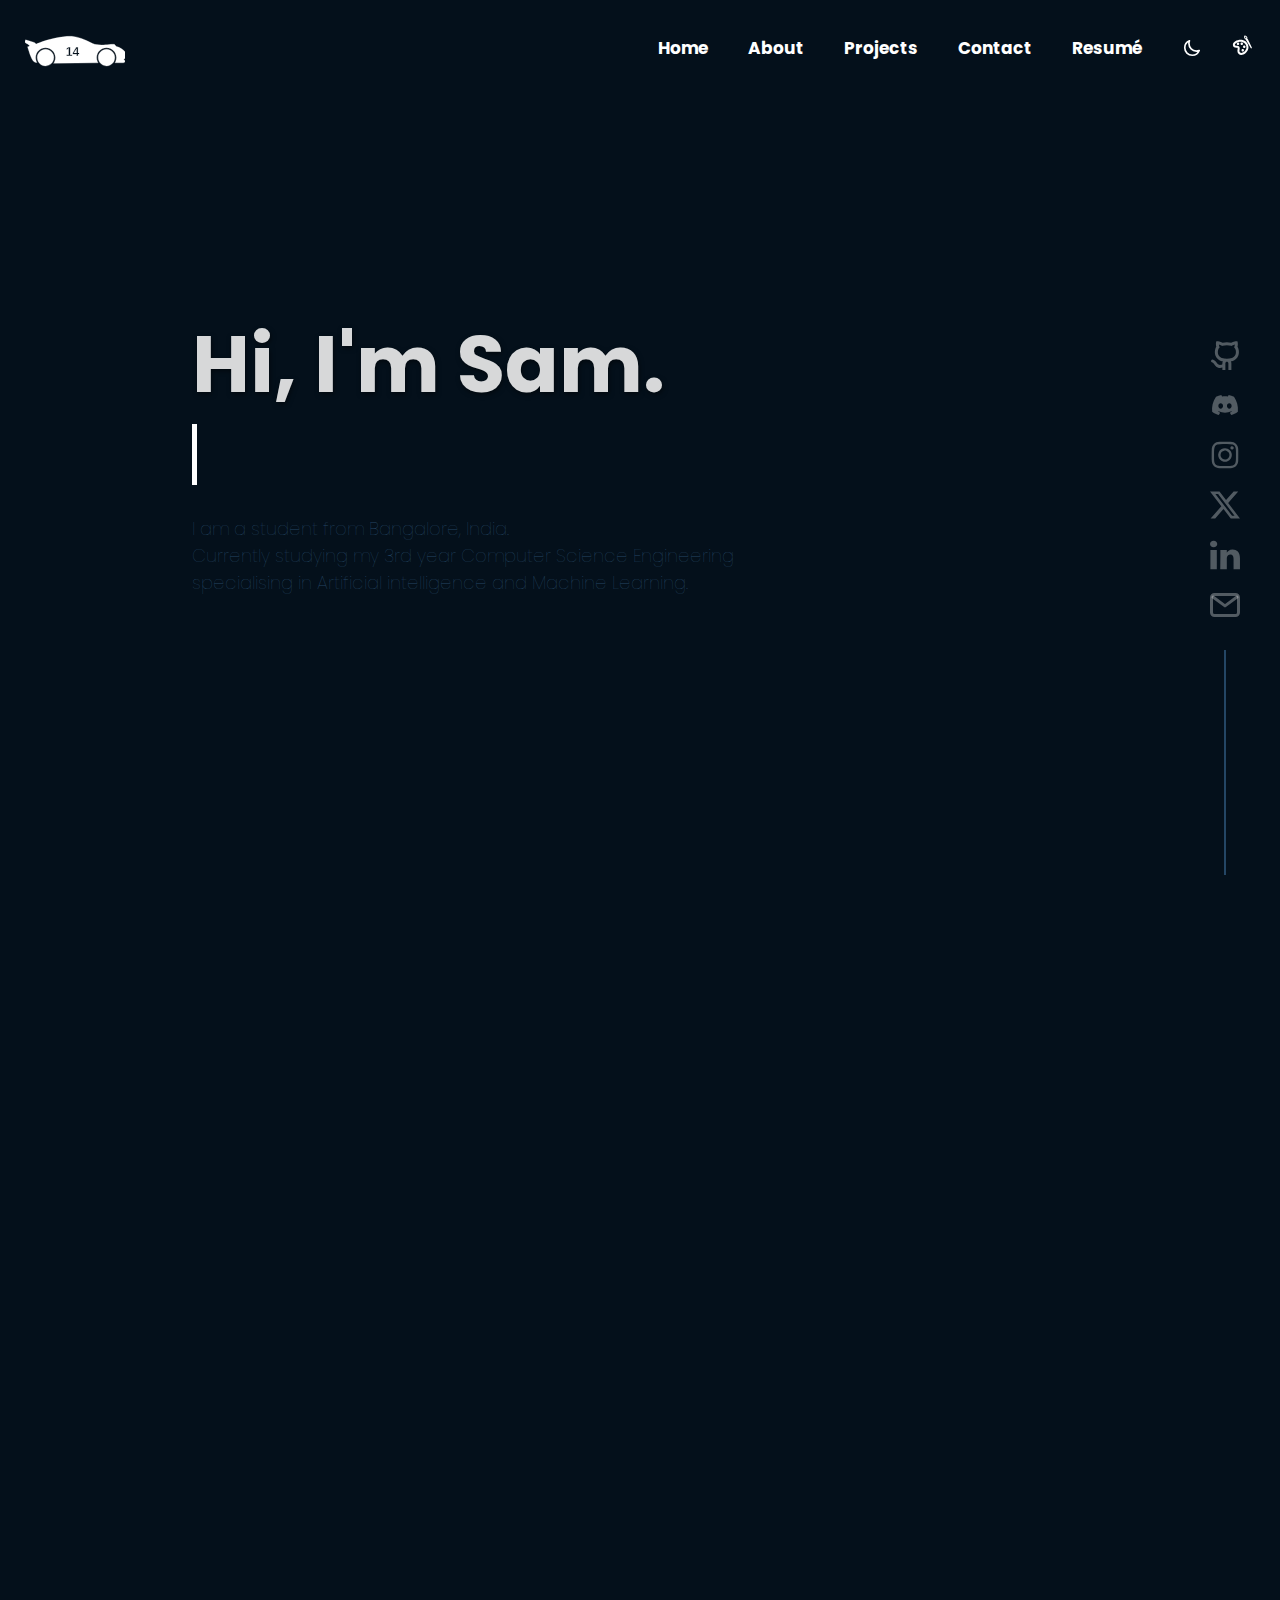
==== commit 9fdb5bd2: "going for lunch" ====
--- a/homepage.html
+++ b/homepage.html
@@ -47,7 +47,7 @@
                             c-0.543,0-1.444-0.07-2.895-0.334c4.07-5.15,10.978-8.469,14.064-10.012C332.752,135.802,328.331,127.848,328.331,127.848z"/>
                     </g>
                     </g>
-                    <text x="125" y="180" font-family="Arial" font-size="40">S14</text>
+                    <text x="135" y="180" font-family="Arial" font-size="40">14</text>
                 </svg>
             </div>
         </a>
@@ -178,6 +178,7 @@
         </div>
 
         <div class="skills">
+            <marquee>
             <div class="frameworks">
                 <div class="skill1">
                     <!-- <h6>Python</h6> -->
@@ -226,12 +227,12 @@
                     <!-- <h6>Swift</h6> -->
                     <img src="https://img.shields.io/badge/fastapi-109989?style=for-the-badge&logo=FASTAPI&logoColor=white">
                 </div>
-
-
+            </marquee>
         </div>
         </div>
 
         <div class="skills2">
+            <marquee direction="right">
             <div class="languages">
                 <!-- <div class="skill">
                     <h6>Python</h6>
@@ -278,6 +279,7 @@
                 </div>
 
             </div>
+            </marquee>
         </div>
 
         
@@ -291,17 +293,49 @@
         <div class="flex-container animate-projects">
     
             <div class="card">
+                <img src="assets/DriveMetrix.png" alt="">
+                <h3>DriveMetrix</h3>
+                <p>
+                    - Spearheaded the design and development of an innovative interview tracking system, empowering my college to effectively monitor and analyse student performance in interviews. <br> <br>
+                    - Streamlined the data management process by implementing a user-friendly interface for teachers to effortlessly upload and parse Excel files into the database. <br><br>
+                    - Leveraged advanced RAG (Retrieval-Augmented Generation) Model using Gemini to equip administrators with the capability to generate tailored SWOT analyses for each student's performance. <br><br>
+                </p>
+                <h6>NextJS, Clerk, Supabase, Flask, Gemini, TailwindCSS</h6>
+                <div class="quickLinks">
+                    <a href="https://interview-index.vercel.app/">
+                        <svg width="30px" height="30px" viewBox="0 0 32 32" version="1.1" xmlns="http://www.w3.org/2000/svg">
+                            <path d="M32.032 16c0-8.501-6.677-15.472-15.072-15.969-0.173-0.019-0.346-0.032-0.523-0.032-0.052 0-0.104 0.005-0.156 0.007-0.093-0.002-0.186-0.007-0.281-0.007-8.84 0-16.032 7.178-16.032 16.001s7.192 16.001 16.032 16.001c0.094 0 0.188-0.006 0.281-0.008 0.052 0.002 0.104 0.008 0.156 0.008 0.176 0 0.349-0.012 0.523-0.032 8.395-0.497 15.072-7.468 15.072-15.969zM29.049 21.151c-0.551-0.16-1.935-0.507-4.377-0.794 0.202-1.381 0.313-2.84 0.313-4.357 0-1.196-0.069-2.354-0.197-3.469 3.094-0.37 4.45-0.835 4.54-0.867l-0.372-1.050c0.695 1.659 1.080 3.478 1.080 5.386 0 1.818-0.352 3.555-0.987 5.151zM8.921 16c0-1.119 0.074-2.212 0.21-3.263 1.621 0.127 3.561 0.222 5.839 0.243v6.939c-2.219 0.021-4.114 0.111-5.709 0.234-0.22-1.319-0.34-2.715-0.34-4.154zM16.967 2.132c2.452 0.711 4.552 4.115 5.492 8.628-1.512 0.12-3.332 0.209-5.492 0.229v-8.857zM14.971 2.156v8.832c-2.136-0.021-3.965-0.109-5.502-0.226 0.96-4.457 3.076-7.836 5.502-8.606zM14.971 21.913l0 7.929c-2.263-0.718-4.256-3.705-5.293-7.719 1.492-0.11 3.253-0.189 5.292-0.21zM16.967 29.868l-0-7.955c2.061 0.020 3.814 0.102 5.288 0.217-1.019 4.067-3 7.076-5.288 7.738zM16.967 19.92l0-6.939c2.291-0.021 4.218-0.118 5.818-0.25 0.131 1.053 0.203 2.147 0.203 3.268 0 1.442-0.116 2.84-0.329 4.16-1.575-0.128-3.462-0.219-5.692-0.24zM28.588 9.81c-0.302 0.094-1.564 0.453-4.094 0.751-0.564-2.998-1.584-5.561-2.91-7.412 3.048 1.325 5.535 3.697 7.005 6.661zM11.213 2.831c-1.632 1.873-2.963 4.568-3.691 7.754-2.265-0.245-3.623-0.534-4.166-0.665 1.585-3.27 4.407-5.836 7.856-7.088zM2.614 11.787c0.385 0.104 1.841 0.467 4.549 0.766-0.155 1.107-0.24 2.26-0.24 3.447 0 1.509 0.136 2.96 0.383 4.334-2.325 0.251-3.755 0.552-4.396 0.706-0.607-1.566-0.944-3.264-0.944-5.041 0-1.467 0.228-2.883 0.649-4.213zM3.784 22.886c0.727-0.154 2.029-0.39 3.956-0.591 0.759 2.803 1.993 5.175 3.473 6.874-3.16-1.148-5.79-3.398-7.429-6.282v0zM21.583 28.849c1.195-1.665 2.14-3.907 2.728-6.525 1.982 0.227 3.226 0.494 3.853 0.652-1.5 2.596-3.808 4.669-6.581 5.873z"></path>
+                        </svg>
+                    </a>
+                    <a href="https://github.com/sammy1404/interview-index.git">
+                        <svg width="35px" height="35px" viewBox="0 3 48 48" version="1.1" id="Shopicons" xmlns="http://www.w3.org/2000/svg" x="0" y="0" xml:space="preserve">
+
+                            <style>.st1{fill:#fff}.st2,.st3{fill:none;stroke:#666;stroke-width:4;stroke-miterlimit:10}.st3{stroke-width:6}</style>
+                            
+                            <g id="github">
+                            
+                            <path d="M0 .011h48v48H0v-48z" fill="none"/>
+                            
+                            <path d="M39.155 13.946c-.214-.604-.538-1.212-.999-1.869.848-3.154.253-5.792.225-5.915l-.365-1.564-1.606.019c-.15.002-3.48.063-6.724 1.955a29.635 29.635 0 0 0-11.371 0c-3.243-1.892-6.573-1.953-6.724-1.955l-1.607-.02-.365 1.564c-.028.123-.623 2.761.225 5.915-.461.657-.785 1.266-.999 1.869-1.187 3.356-1.187 6.76.001 10.117 1.07 3.023 4.697 6.116 7.225 6.862.851.251 1.704.422 2.558.545A5.236 5.236 0 0 0 18 34.004v1.281c-.062.036-.127.065-.187.108-.289.211-2.869 1.967-5.505.09-.93-.946-1.386-1.639-1.826-2.309-.988-1.5-1.841-2.586-4.588-3.96a2 2 0 1 0-1.789 3.579c1.991.995 2.341 1.525 3.035 2.581.515.781 1.155 1.754 2.445 3.044l.215.186c1.692 1.27 3.447 1.723 5.053 1.723A9.286 9.286 0 0 0 18 39.76v4.253h4V34.004c0-1.103.897-2 2-2s2 .897 2 2v10h4v-10c0-.955-.23-1.803-.628-2.534a18.287 18.287 0 0 0 2.558-.545c2.527-.746 6.154-3.839 7.226-6.863 1.187-3.357 1.187-6.76-.001-10.116zm-3.77 8.781c-.591 1.667-3.167 3.942-4.588 4.362-4.509 1.331-9.083 1.332-13.594 0-1.421-.42-3.997-2.695-4.587-4.361-.875-2.472-.853-4.969-.001-7.447.485-1.41 1.724-2.427 1.724-2.427l-.398-1.08a9.24 9.24 0 0 1-.548-2.886c.992.233 2.247.664 3.416 1.459l.716.487.845-.188a25.659 25.659 0 0 1 11.262 0l.845.188.716-.487c1.167-.794 2.423-1.225 3.415-1.458a9.169 9.169 0 0 1-.547 2.885l-.398 1.08s1.093.81 1.724 2.427c.951 2.441.872 4.976-.002 7.446z"/>
+                            
+                            </g>
+                            
+                        </svg>
+                    </a>
+                </div>
+            </div>
+            <div class="card">
                 <img src="assets/NUICF.png" alt="">
                 <h3>NUICF Website</h3>
                 <p>
-                    The NUICF Website is a professional website developed to showcase the core mission, events, and updates 
-                    of NUICF, UK (organization). The website offers an engaging user experience with a responsive design, 
-                    ensuring compatibility across devices. The website provides details and information about the organization, 
-                    its initiatives, and upcoming events!
+                    - Designed and developed a professional website for the NUICF organization to effectively showcase its core mission, events, and updates. <br><br>
+                    - Developed a seamless front-end design that ensures an engaging user experience across both mobile and desktop platforms.<br><br>
+                    - Created custom CSS classes and utilized JavaScript’s IntersectionObserver library to implement smooth CSS animations, improving visual appeal and user interaction.<br><br>
+                    - Conducted comprehensive search engine optimization (SEO) tasks to enhance the website's visibility and recognition on Google search results, driving more traffic to the site.<br><br>
                 </p>
-                <h6>HTML, CSS, JavaScript</h6>
+                <h6>HTML, CSS, JavaScript, IntersectionObserver</h6>
                 <div class="quickLinks">
-                    <a href="https://nuicf-website.vercel.app/">
+                    <a href="https://nuicf.co.uk">
                         <svg width="30px" height="30px" viewBox="0 0 32 32" version="1.1" xmlns="http://www.w3.org/2000/svg">
                             <path d="M32.032 16c0-8.501-6.677-15.472-15.072-15.969-0.173-0.019-0.346-0.032-0.523-0.032-0.052 0-0.104 0.005-0.156 0.007-0.093-0.002-0.186-0.007-0.281-0.007-8.84 0-16.032 7.178-16.032 16.001s7.192 16.001 16.032 16.001c0.094 0 0.188-0.006 0.281-0.008 0.052 0.002 0.104 0.008 0.156 0.008 0.176 0 0.349-0.012 0.523-0.032 8.395-0.497 15.072-7.468 15.072-15.969zM29.049 21.151c-0.551-0.16-1.935-0.507-4.377-0.794 0.202-1.381 0.313-2.84 0.313-4.357 0-1.196-0.069-2.354-0.197-3.469 3.094-0.37 4.45-0.835 4.54-0.867l-0.372-1.050c0.695 1.659 1.080 3.478 1.080 5.386 0 1.818-0.352 3.555-0.987 5.151zM8.921 16c0-1.119 0.074-2.212 0.21-3.263 1.621 0.127 3.561 0.222 5.839 0.243v6.939c-2.219 0.021-4.114 0.111-5.709 0.234-0.22-1.319-0.34-2.715-0.34-4.154zM16.967 2.132c2.452 0.711 4.552 4.115 5.492 8.628-1.512 0.12-3.332 0.209-5.492 0.229v-8.857zM14.971 2.156v8.832c-2.136-0.021-3.965-0.109-5.502-0.226 0.96-4.457 3.076-7.836 5.502-8.606zM14.971 21.913l0 7.929c-2.263-0.718-4.256-3.705-5.293-7.719 1.492-0.11 3.253-0.189 5.292-0.21zM16.967 29.868l-0-7.955c2.061 0.020 3.814 0.102 5.288 0.217-1.019 4.067-3 7.076-5.288 7.738zM16.967 19.92l0-6.939c2.291-0.021 4.218-0.118 5.818-0.25 0.131 1.053 0.203 2.147 0.203 3.268 0 1.442-0.116 2.84-0.329 4.16-1.575-0.128-3.462-0.219-5.692-0.24zM28.588 9.81c-0.302 0.094-1.564 0.453-4.094 0.751-0.564-2.998-1.584-5.561-2.91-7.412 3.048 1.325 5.535 3.697 7.005 6.661zM11.213 2.831c-1.632 1.873-2.963 4.568-3.691 7.754-2.265-0.245-3.623-0.534-4.166-0.665 1.585-3.27 4.407-5.836 7.856-7.088zM2.614 11.787c0.385 0.104 1.841 0.467 4.549 0.766-0.155 1.107-0.24 2.26-0.24 3.447 0 1.509 0.136 2.96 0.383 4.334-2.325 0.251-3.755 0.552-4.396 0.706-0.607-1.566-0.944-3.264-0.944-5.041 0-1.467 0.228-2.883 0.649-4.213zM3.784 22.886c0.727-0.154 2.029-0.39 3.956-0.591 0.759 2.803 1.993 5.175 3.473 6.874-3.16-1.148-5.79-3.398-7.429-6.282v0zM21.583 28.849c1.195-1.665 2.14-3.907 2.728-6.525 1.982 0.227 3.226 0.494 3.853 0.652-1.5 2.596-3.808 4.669-6.581 5.873z"></path>
                         </svg>
@@ -323,55 +357,25 @@
                     </a>
                 </div>
             </div>
-            <div class="card">
-                <img src="assets/stockmarketApp.jpeg" alt="">
-                <h3>Stockmarket App</h3>
-                <p>
-                    A comprehensive app that allows you to monitor stocks on the New York Stock Exchange.
-                    Implements the AlphaVantage API and gives you live information about the market, presenting 
-                    the biggest winners and losers in the market regularly, and allowing you to watchlist your favourite
-                    stocks with over 2000 stocks to look at!
-                    <br><br>
-                    The app also gives you news about the stockmarket by pulling information off the internet using the 
-                    newsapi API call
-                </p>
-                <h6>React Native, Expo CLI, TypeScript</h6>
-                <div class="quickLinks">
-                    <a href="https://github.com/sammy1404/bankingApp.git">
-                        <svg width="35px" height="35px" viewBox="0 3 48 48" version="1.1" id="Shopicons" xmlns="http://www.w3.org/2000/svg" x="0" y="0" xml:space="preserve">
-
-                            <style>.st1{fill:#fff}.st2,.st3{fill:none;stroke:#666;stroke-width:4;stroke-miterlimit:10}.st3{stroke-width:6}</style>
-                            
-                            <g id="github">
-                            
-                            <path d="M0 .011h48v48H0v-48z" fill="none"/>
-                            
-                            <path d="M39.155 13.946c-.214-.604-.538-1.212-.999-1.869.848-3.154.253-5.792.225-5.915l-.365-1.564-1.606.019c-.15.002-3.48.063-6.724 1.955a29.635 29.635 0 0 0-11.371 0c-3.243-1.892-6.573-1.953-6.724-1.955l-1.607-.02-.365 1.564c-.028.123-.623 2.761.225 5.915-.461.657-.785 1.266-.999 1.869-1.187 3.356-1.187 6.76.001 10.117 1.07 3.023 4.697 6.116 7.225 6.862.851.251 1.704.422 2.558.545A5.236 5.236 0 0 0 18 34.004v1.281c-.062.036-.127.065-.187.108-.289.211-2.869 1.967-5.505.09-.93-.946-1.386-1.639-1.826-2.309-.988-1.5-1.841-2.586-4.588-3.96a2 2 0 1 0-1.789 3.579c1.991.995 2.341 1.525 3.035 2.581.515.781 1.155 1.754 2.445 3.044l.215.186c1.692 1.27 3.447 1.723 5.053 1.723A9.286 9.286 0 0 0 18 39.76v4.253h4V34.004c0-1.103.897-2 2-2s2 .897 2 2v10h4v-10c0-.955-.23-1.803-.628-2.534a18.287 18.287 0 0 0 2.558-.545c2.527-.746 6.154-3.839 7.226-6.863 1.187-3.357 1.187-6.76-.001-10.116zm-3.77 8.781c-.591 1.667-3.167 3.942-4.588 4.362-4.509 1.331-9.083 1.332-13.594 0-1.421-.42-3.997-2.695-4.587-4.361-.875-2.472-.853-4.969-.001-7.447.485-1.41 1.724-2.427 1.724-2.427l-.398-1.08a9.24 9.24 0 0 1-.548-2.886c.992.233 2.247.664 3.416 1.459l.716.487.845-.188a25.659 25.659 0 0 1 11.262 0l.845.188.716-.487c1.167-.794 2.423-1.225 3.415-1.458a9.169 9.169 0 0 1-.547 2.885l-.398 1.08s1.093.81 1.724 2.427c.951 2.441.872 4.976-.002 7.446z"/>
-                            
-                            </g>
-                            
-                        </svg>
-                    </a>
-                </div>
-            </div>
               
         </div>
         
         <div class="flex-container animate-projects">
     
             <div class="card">
-                <img src="assets/tetris.jpeg" alt="">
-                <h3>Tetris</h3>
+                <img src="assets/Smudge's Hub.png" alt="">
+                <h3>Smudge's Hub </h3>
                 <p>
-                    A simple implementation of my favourite game, Tetris! <br><Br>
-                    Built using Python using the curses library and runs on your terminal!
+                    Developed an impressive portfolio website cum blog for a client (ismudgeu.tech) that showcases his skills and projects. <br><br>
+                    - Engineered a structured application utilizing Next.js, implementing seamless routing for smooth login and authentication via cookies.<br><br>
+                    - Created a secure admin dashboard, empowering the user to manage existing blog posts and effortlessly upload new content.<br><br>
+                    - Additionally, designed a simple yet engaging implementation of my favorite game, Tetris, using Python and the curses library, which runs directly in the terminal!
                 </p>
-                <h6>Python, Curses</h6>
+                <h6>NextJS, Supabase, Uploadthing, TailwindCSS, MDX-JS</h6>
                 <div class="quickLinks">
-                    <a href="https://github.com/sammy1404/tetris.git">
-                        <svg width="35px" height="35px" viewBox="0 3 48 48" version="1.1" id="Shopicons" xmlns="http://www.w3.org/2000/svg" x="0" y="0" xml:space="preserve">
-                            <path d="M0 .011h48v48H0v-48z" fill="none"/>
-                            <path d="M39.155 13.946c-.214-.604-.538-1.212-.999-1.869.848-3.154.253-5.792.225-5.915l-.365-1.564-1.606.019c-.15.002-3.48.063-6.724 1.955a29.635 29.635 0 0 0-11.371 0c-3.243-1.892-6.573-1.953-6.724-1.955l-1.607-.02-.365 1.564c-.028.123-.623 2.761.225 5.915-.461.657-.785 1.266-.999 1.869-1.187 3.356-1.187 6.76.001 10.117 1.07 3.023 4.697 6.116 7.225 6.862.851.251 1.704.422 2.558.545A5.236 5.236 0 0 0 18 34.004v1.281c-.062.036-.127.065-.187.108-.289.211-2.869 1.967-5.505.09-.93-.946-1.386-1.639-1.826-2.309-.988-1.5-1.841-2.586-4.588-3.96a2 2 0 1 0-1.789 3.579c1.991.995 2.341 1.525 3.035 2.581.515.781 1.155 1.754 2.445 3.044l.215.186c1.692 1.27 3.447 1.723 5.053 1.723A9.286 9.286 0 0 0 18 39.76v4.253h4V34.004c0-1.103.897-2 2-2s2 .897 2 2v10h4v-10c0-.955-.23-1.803-.628-2.534a18.287 18.287 0 0 0 2.558-.545c2.527-.746 6.154-3.839 7.226-6.863 1.187-3.357 1.187-6.76-.001-10.116zm-3.77 8.781c-.591 1.667-3.167 3.942-4.588 4.362-4.509 1.331-9.083 1.332-13.594 0-1.421-.42-3.997-2.695-4.587-4.361-.875-2.472-.853-4.969-.001-7.447.485-1.41 1.724-2.427 1.724-2.427l-.398-1.08a9.24 9.24 0 0 1-.548-2.886c.992.233 2.247.664 3.416 1.459l.716.487.845-.188a25.659 25.659 0 0 1 11.262 0l.845.188.716-.487c1.167-.794 2.423-1.225 3.415-1.458a9.169 9.169 0 0 1-.547 2.885l-.398 1.08s1.093.81 1.724 2.427c.951 2.441.872 4.976-.002 7.446z"/>
+                    <a href="https://nitish-portfolio-nextjs.vercel.app/">
+                        <svg width="30px" height="30px" viewBox="0 0 32 32" version="1.1" xmlns="http://www.w3.org/2000/svg">
+                            <path d="M32.032 16c0-8.501-6.677-15.472-15.072-15.969-0.173-0.019-0.346-0.032-0.523-0.032-0.052 0-0.104 0.005-0.156 0.007-0.093-0.002-0.186-0.007-0.281-0.007-8.84 0-16.032 7.178-16.032 16.001s7.192 16.001 16.032 16.001c0.094 0 0.188-0.006 0.281-0.008 0.052 0.002 0.104 0.008 0.156 0.008 0.176 0 0.349-0.012 0.523-0.032 8.395-0.497 15.072-7.468 15.072-15.969zM29.049 21.151c-0.551-0.16-1.935-0.507-4.377-0.794 0.202-1.381 0.313-2.84 0.313-4.357 0-1.196-0.069-2.354-0.197-3.469 3.094-0.37 4.45-0.835 4.54-0.867l-0.372-1.050c0.695 1.659 1.080 3.478 1.080 5.386 0 1.818-0.352 3.555-0.987 5.151zM8.921 16c0-1.119 0.074-2.212 0.21-3.263 1.621 0.127 3.561 0.222 5.839 0.243v6.939c-2.219 0.021-4.114 0.111-5.709 0.234-0.22-1.319-0.34-2.715-0.34-4.154zM16.967 2.132c2.452 0.711 4.552 4.115 5.492 8.628-1.512 0.12-3.332 0.209-5.492 0.229v-8.857zM14.971 2.156v8.832c-2.136-0.021-3.965-0.109-5.502-0.226 0.96-4.457 3.076-7.836 5.502-8.606zM14.971 21.913l0 7.929c-2.263-0.718-4.256-3.705-5.293-7.719 1.492-0.11 3.253-0.189 5.292-0.21zM16.967 29.868l-0-7.955c2.061 0.020 3.814 0.102 5.288 0.217-1.019 4.067-3 7.076-5.288 7.738zM16.967 19.92l0-6.939c2.291-0.021 4.218-0.118 5.818-0.25 0.131 1.053 0.203 2.147 0.203 3.268 0 1.442-0.116 2.84-0.329 4.16-1.575-0.128-3.462-0.219-5.692-0.24zM28.588 9.81c-0.302 0.094-1.564 0.453-4.094 0.751-0.564-2.998-1.584-5.561-2.91-7.412 3.048 1.325 5.535 3.697 7.005 6.661zM11.213 2.831c-1.632 1.873-2.963 4.568-3.691 7.754-2.265-0.245-3.623-0.534-4.166-0.665 1.585-3.27 4.407-5.836 7.856-7.088zM2.614 11.787c0.385 0.104 1.841 0.467 4.549 0.766-0.155 1.107-0.24 2.26-0.24 3.447 0 1.509 0.136 2.96 0.383 4.334-2.325 0.251-3.755 0.552-4.396 0.706-0.607-1.566-0.944-3.264-0.944-5.041 0-1.467 0.228-2.883 0.649-4.213zM3.784 22.886c0.727-0.154 2.029-0.39 3.956-0.591 0.759 2.803 1.993 5.175 3.473 6.874-3.16-1.148-5.79-3.398-7.429-6.282v0zM21.583 28.849c1.195-1.665 2.14-3.907 2.728-6.525 1.982 0.227 3.226 0.494 3.853 0.652-1.5 2.596-3.808 4.669-6.581 5.873z"></path>
                         </svg>
                     </a>
                 </div>
@@ -403,7 +407,7 @@
 
         <div class="publications">
             <h2 class="publicationsHeader animate-projects">Publications</h2>
-            <div class="flex-container-publications animate-projects">
+            <div class="flex-container-publications">
     
                 <div class="card-publications animate-projects">
                     <img src="assets/Hessian-Free.png" alt="">
--- a/styles/about.css
+++ b/styles/about.css
@@ -87,8 +87,8 @@
     justify-content: flex-end;
     margin-top: 30px;
     margin-right: 10vw;
-    height: 40px;
-    overflow-x: scroll; /* Hide overflow for safety */
+    /* height: 40px; */
+    /* overflow-x: scroll; Hide overflow for safety */
     overflow-y: hidden;
 }
 
@@ -139,7 +139,7 @@
     gap: 10px;
     display: flex;
     width: fit-content;
-    overflow-x:auto; /* Hides content that overflows */
+    /* overflow-x:auto; Hides content that overflows */
     direction: rtl; /* Reverse the scroll direction */
     height: 40px;
 }
@@ -149,7 +149,7 @@
     justify-content: flex-start;
     margin-top: 30px;
     margin-right: 10vw;
-    height: 40px;
+    /* height: 40px; */
     overflow-y: hidden;
 }
 
